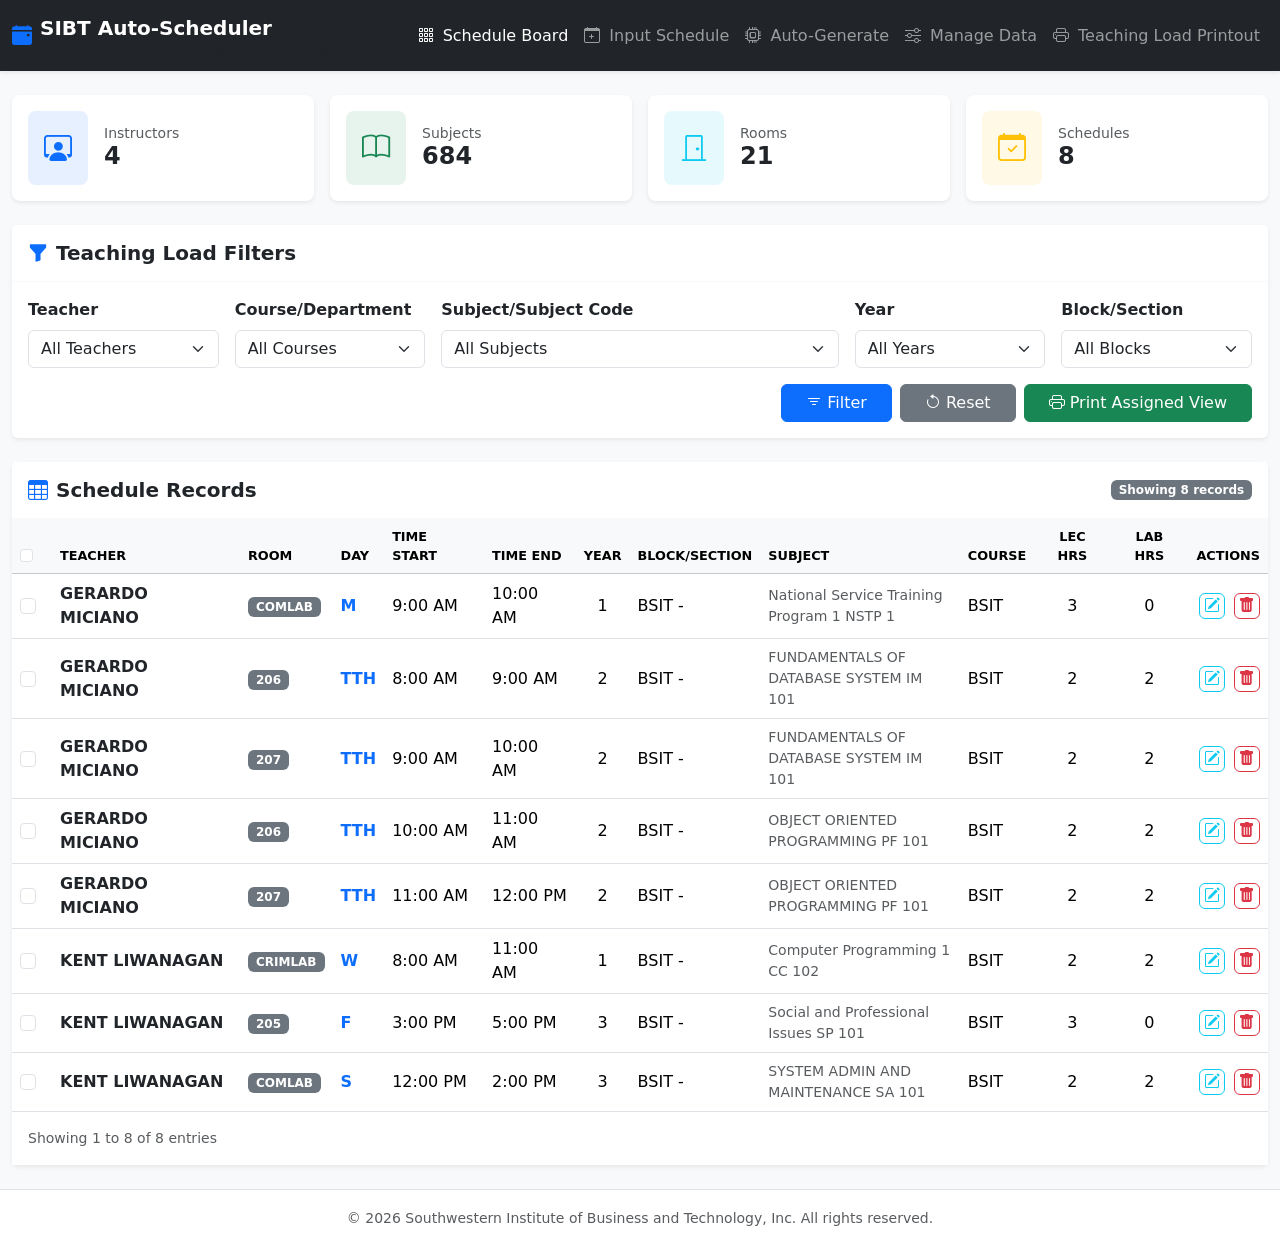
==== index.html @ 27f70a0e "Remove Subjects sub-tab in Manage Data & update BEED and BSCA Old Curriculum Co-authored-by: irardmo" ====
<!DOCTYPE html>
<html lang="en">
<head>
  <meta charset="UTF-8">
  <meta name="viewport" content="width=device-width, initial-scale=1.0">
  <title>Auto-Scheduler & Teaching Load System - SIBT</title>
  <!-- Bootstrap 5 CSS -->
  <link href="https://cdn.jsdelivr.net/npm/bootstrap@5.3.2/dist/css/bootstrap.min.css" rel="stylesheet">
  <!-- Bootstrap Icons -->
  <link href="https://cdn.jsdelivr.net/npm/bootstrap-icons@1.11.1/font/bootstrap-icons.css" rel="stylesheet">
  <!-- Custom Stylesheet -->
  <link rel="stylesheet" href="style.css">
</head>
<body class="bg-light">

  <!-- Navigation Navbar -->
  <nav class="navbar navbar-expand-lg navbar-dark bg-dark shadow-sm no-print">
    <div class="container-fluid">
      <a class="navbar-brand d-flex align-items-center" href="#">
        <i class="bi bi-calendar-event-fill me-2 text-primary"></i>
        <div>
          <span class="fw-bold tracking-tight">SIBT Auto-Scheduler</span>
          <div class="text-muted small" style="font-size: 0.75rem; margin-top: -3px;">Southwestern Institute of Business & Technology</div>
        </div>
      </a>
      <button class="navbar-toggler" type="button" data-bs-toggle="collapse" data-bs-target="#navbarNav">
        <span class="navbar-toggler-icon"></span>
      </button>
      <div class="collapse navbar-collapse" id="navbarNav">
        <ul class="navbar-nav ms-auto fw-medium">
          <li class="nav-item">
            <a class="nav-link active" id="tab-board" href="#" onclick="switchTab('board')">
              <i class="bi bi-grid-3x3-gap me-1"></i> Schedule Board
            </a>
          </li>
          <li class="nav-item">
            <a class="nav-link" id="tab-manual" href="#" onclick="switchTab('manual')">
              <i class="bi bi-calendar-plus me-1"></i> Input Schedule
            </a>
          </li>
          <li class="nav-item">
            <a class="nav-link" id="tab-auto" href="#" onclick="switchTab('auto')">
              <i class="bi bi-cpu me-1"></i> Auto-Generate
            </a>
          </li>
          <li class="nav-item">
            <a class="nav-link" id="tab-manage" href="#" onclick="switchTab('manage')">
              <i class="bi bi-sliders me-1"></i> Manage Data
            </a>
          </li>
          <li class="nav-item">
            <a class="nav-link" id="tab-print" href="#" onclick="switchTab('print')">
              <i class="bi bi-printer me-1"></i> Teaching Load Printout
            </a>
          </li>
        </ul>
      </div>
    </div>
  </nav>

  <div class="container-fluid py-4 no-print">
    <!-- Quick Stats Cards -->
    <div id="statsRow" class="row g-3 mb-4">
      <div class="col-6 col-md-3">
        <div class="card border-0 shadow-sm rounded-3">
          <div class="card-body d-flex align-items-center">
            <div class="bg-primary bg-opacity-10 text-primary p-3 rounded-3 me-3">
              <i class="bi bi-person-workspace fs-3"></i>
            </div>
            <div>
              <h6 class="text-muted mb-0 small">Instructors</h6>
              <h4 class="fw-bold mb-0" id="stat-instructors">0</h4>
            </div>
          </div>
        </div>
      </div>
      <div class="col-6 col-md-3">
        <div class="card border-0 shadow-sm rounded-3">
          <div class="card-body d-flex align-items-center">
            <div class="bg-success bg-opacity-10 text-success p-3 rounded-3 me-3">
              <i class="bi bi-book fs-3"></i>
            </div>
            <div>
              <h6 class="text-muted mb-0 small">Subjects</h6>
              <h4 class="fw-bold mb-0" id="stat-subjects">0</h4>
            </div>
          </div>
        </div>
      </div>
      <div class="col-6 col-md-3">
        <div class="card border-0 shadow-sm rounded-3">
          <div class="card-body d-flex align-items-center">
            <div class="bg-info bg-opacity-10 text-info p-3 rounded-3 me-3">
              <i class="bi bi-door-closed fs-3"></i>
            </div>
            <div>
              <h6 class="text-muted mb-0 small">Rooms</h6>
              <h4 class="fw-bold mb-0" id="stat-rooms">0</h4>
            </div>
          </div>
        </div>
      </div>
      <div class="col-6 col-md-3">
        <div class="card border-0 shadow-sm rounded-3">
          <div class="card-body d-flex align-items-center">
            <div class="bg-warning bg-opacity-10 text-warning p-3 rounded-3 me-3">
              <i class="bi bi-calendar-check fs-3"></i>
            </div>
            <div>
              <h6 class="text-muted mb-0 small">Schedules</h6>
              <h4 class="fw-bold mb-0" id="stat-schedules">0</h4>
            </div>
          </div>
        </div>
      </div>
    </div>

    <!-- Alert Container for Conflicts/Warnings -->
    <div id="globalAlerts" class="mb-4"></div>

    <!-- ================= SCHEDULE BOARD TAB ================= -->
    <div id="panel-board" class="tab-panel">
      <!-- Teaching Load Filter Box matching Screenshot design -->
      <div class="card border-0 shadow-sm mb-4">
        <div class="card-header bg-white py-3 border-light">
          <h5 class="mb-0 fw-bold text-dark"><i class="bi bi-funnel-fill me-2 text-primary"></i>Teaching Load Filters</h5>
        </div>
        <div class="card-body">
          <form id="filterForm" class="row g-3">
            <div class="col-md-2">
              <label class="form-label fw-semibold">Teacher</label>
              <select class="form-select" id="filter-teacher">
                <option value="">All Teachers</option>
              </select>
            </div>
            <div class="col-md-2">
              <label class="form-label fw-semibold">Course/Department</label>
              <select class="form-select" id="filter-course">
                <option value="">All Courses</option>
              </select>
            </div>
            <div class="col-md-4">
              <label class="form-label fw-semibold">Subject/Subject Code</label>
              <select class="form-select" id="filter-subject">
                <option value="">All Subjects</option>
              </select>
            </div>
            <div class="col-md-2">
              <label class="form-label fw-semibold">Year</label>
              <select class="form-select" id="filter-year">
                <option value="">All Years</option>
                <option value="1">1st Year</option>
                <option value="2">2nd Year</option>
                <option value="3">3rd Year</option>
                <option value="4">4th Year</option>
              </select>
            </div>
            <div class="col-md-2">
              <label class="form-label fw-semibold">Block/Section</label>
              <select class="form-select" id="filter-block">
                <option value="">All Blocks</option>
              </select>
            </div>
            <div class="col-12 d-flex justify-content-end gap-2">
              <button type="button" class="btn btn-primary px-4" onclick="applyFilters()">
                <i class="bi bi-filter"></i> Filter
              </button>
              <button type="button" class="btn btn-secondary px-4" onclick="resetFilters()">
                <i class="bi bi-arrow-counterclockwise"></i> Reset
              </button>
              <button type="button" class="btn btn-success px-4" onclick="openPrintForFiltered()">
                <i class="bi bi-printer"></i> Print Assigned View
              </button>
            </div>
          </form>
        </div>
      </div>

      <!-- Schedule Table -->
      <div class="card border-0 shadow-sm">
        <div class="card-header bg-white py-3 border-light d-flex justify-content-between align-items-center">
          <h5 class="mb-0 fw-bold text-dark"><i class="bi bi-table me-2 text-primary"></i>Schedule Records</h5>
          <div class="d-flex align-items-center gap-2">
            <button type="button" class="btn btn-danger btn-sm" id="btn-bulk-delete-schedules" onclick="bulkDeleteSchedules()" style="display: none;">
              <i class="bi bi-trash-fill"></i> Delete Selected (<span id="selected-schedules-count">0</span>)
            </button>
            <span class="badge bg-secondary" id="filtered-count">Showing 0 records</span>
          </div>
        </div>
        <div class="table-responsive">
          <table class="table table-hover align-middle mb-0" id="scheduleTable">
            <thead class="table-light text-uppercase fs-7 fw-bold">
              <tr>
                <th style="width: 40px;"><input type="checkbox" class="form-check-input" id="check-all-schedules" onchange="toggleSelectAll('schedules', this.checked)"></th>
                <th>Teacher</th>
                <th>Room</th>
                <th>Day</th>
                <th>Time Start</th>
                <th>Time End</th>
                <th>Year</th>
                <th>Block/Section</th>
                <th>Subject</th>
                <th>Course</th>
                <th class="text-center">Lec Hrs</th>
                <th class="text-center">Lab Hrs</th>
                <th class="text-end">Actions</th>
              </tr>
            </thead>
            <tbody id="scheduleList">
              <!-- Dynamically populated -->
            </tbody>
          </table>
        </div>
        <div class="card-footer bg-white border-top-0 d-flex flex-wrap justify-content-between align-items-center py-3 no-print">
          <small class="text-muted" id="schedules-page-info">Showing page 1 of 1</small>
          <nav aria-label="Schedules pagination">
            <ul class="pagination pagination-sm mb-0" id="schedules-pagination">
              <!-- Dynamic -->
            </ul>
          </nav>
        </div>
        <div id="noSchedulesMsg" class="text-center py-5 bg-white rounded-bottom" style="display: none;">
          <i class="bi bi-calendar2-x fs-1 text-muted d-block mb-3"></i>
          <p class="text-muted">No schedules found. Go to <strong>Input Schedule</strong> or <strong>Auto-Generate</strong> to create some!</p>
        </div>
      </div>
    </div>

    <!-- ================= MANUAL INPUT TAB ================= -->
    <div id="panel-manual" class="tab-panel d-none">
      <div class="row">
        <!-- Input Form Card -->
        <div class="col-lg-8">
          <div class="card border-0 shadow-sm mb-4">
            <div class="card-header bg-white py-3 border-light">
              <h5 class="mb-0 fw-bold text-dark"><i class="bi bi-plus-circle-fill me-2 text-primary"></i>Input Schedule</h5>
            </div>
            <div class="card-body">
              <form id="scheduleForm" oninput="checkRealtimeConflict()">
                <div class="row g-3">
                  <!-- Hidden inputs for editing -->
                  <input type="hidden" id="edit-id" value="">

                  <div class="col-md-6">
                    <label class="form-label fw-semibold">Teacher <span class="text-danger">*</span></label>
                    <select class="form-select" id="input-teacher" required>
                      <option value="">Select Teacher...</option>
                    </select>
                  </div>

                  <div class="col-md-6">
                    <label class="form-label fw-semibold">Room <span class="text-danger">*</span></label>
                    <select class="form-select" id="input-room" required>
                      <option value="">Select Room...</option>
                    </select>
                  </div>

                  <div class="col-md-4">
                    <label class="form-label fw-semibold">Day <span class="text-danger">*</span></label>
                    <select class="form-select" id="input-day" required>
                      <option value="">Select Day...</option>
                      <option value="M">Monday (M)</option>
                      <option value="T">Tuesday (T)</option>
                      <option value="W">Wednesday (W)</option>
                      <option value="TH">Thursday (TH)</option>
                      <option value="F">Friday (F)</option>
                      <option value="S">Saturday (S)</option>
                      <option value="MT">Monday/Tuesday (MT)</option>
                      <option value="TTH">Tuesday/Thursday (TTH)</option>
                      <option value="MWF">Monday/Wednesday/Friday (MWF)</option>
                      <option value="Monday-Friday">Monday-Friday (Admin)</option>
                    </select>
                  </div>

                  <div class="col-md-4">
                    <label class="form-label fw-semibold">Time Start <span class="text-danger">*</span></label>
                    <input type="time" class="form-control" id="input-time-start" required>
                  </div>

                  <div class="col-md-4">
                    <label class="form-label fw-semibold">Duration & Time End <span class="text-danger">*</span></label>
                    <div class="input-group">
                      <select class="form-select" id="input-duration" style="max-width: 120px;" onchange="calculateTimeEnd()">
                        <option value="1">1 hour</option>
                        <option value="1.5">1.5 hours</option>
                        <option value="2" selected>2 hours</option>
                        <option value="3">3 hours</option>
                        <option value="4">4 hours</option>
                        <option value="9">9 hours (Admin)</option>
                      </select>
                      <input type="time" class="form-control" id="input-time-end" required readonly>
                    </div>
                    <small class="text-muted">Auto-calculated based on duration</small>
                  </div>

                  <div class="col-md-4">
                    <label class="form-label fw-semibold">Subject / Code <span class="text-danger">*</span></label>
                    <select class="form-select" id="input-subject" onchange="autofillSubjectDetails()" required>
                      <option value="">Select Subject...</option>
                    </select>
                  </div>

                  <div class="col-md-4">
                    <label class="form-label fw-semibold">Course/Department <span class="text-danger">*</span></label>
                    <input type="text" class="form-control" id="input-course" placeholder="e.g. BSIT" required readonly>
                  </div>

                  <div class="col-md-2">
                    <label class="form-label fw-semibold">Year <span class="text-danger">*</span></label>
                    <input type="number" class="form-control" id="input-year" placeholder="1-4" min="1" max="4" required readonly>
                  </div>

                  <div class="col-md-2">
                    <label class="form-label fw-semibold">Block/Section <span class="text-danger">*</span></label>
                    <select class="form-select" id="input-block" onchange="onBlockSelectChange()" required disabled>
                      <option value="">Select Block...</option>
                    </select>
                  </div>

                  <div class="col-md-4">
                    <label class="form-label fw-semibold">Lecture Hours</label>
                    <input type="number" class="form-control" id="input-lec-hours" min="0" max="10" value="2" readonly>
                  </div>

                  <div class="col-md-4">
                    <label class="form-label fw-semibold">Lab Hours</label>
                    <input type="number" class="form-control" id="input-lab-hours" min="0" max="10" value="0" readonly>
                  </div>

                  <div class="col-md-4">
                    <label class="form-label fw-semibold">Units</label>
                    <input type="number" class="form-control" id="input-units" min="0" max="10" value="3" readonly>
                  </div>

                  <div class="col-12 mt-4 d-flex justify-content-end gap-2">
                    <button type="button" class="btn btn-secondary px-4" onclick="clearForm()">
                      <i class="bi bi-x-circle"></i> Cancel / Clear
                    </button>
                    <button type="submit" class="btn btn-primary px-5" id="saveScheduleBtn">
                      <i class="bi bi-calendar-plus"></i> Add Schedule
                    </button>
                  </div>
                </div>
              </form>
            </div>
          </div>
        </div>

        <!-- Real-time Validation Sidebar -->
        <div class="col-lg-4">
          <div class="card border-0 shadow-sm h-100 mb-4">
            <div class="card-header bg-white py-3 border-light">
              <h5 class="mb-0 fw-bold text-dark"><i class="bi bi-shield-check me-2 text-primary"></i>Conflict Check Monitor</h5>
            </div>
            <div class="card-body">
              <div id="realtimeConflictCheck" class="text-center py-4">
                <i class="bi bi-check-circle-fill text-success display-4 d-block mb-3"></i>
                <h6 class="fw-bold text-success">Form is empty or valid</h6>
                <p class="text-muted small">Fill out the schedule form to check for teacher, room, or section overlaps and load limit issues in real time.</p>
              </div>
            </div>
          </div>
        </div>
      </div>
    </div>

    <!-- ================= AUTO-GENERATOR TAB ================= -->
    <div id="panel-auto" class="tab-panel d-none">
      <!-- TOP ROW: Instructions Panel & Controller Panel -->
      <div class="row mb-4">
        <!-- Instructions Panel -->
        <div class="col-lg-5">
          <div class="card border-0 shadow-sm h-100">
            <div class="card-header bg-primary text-white py-3">
              <h5 class="mb-0 fw-bold"><i class="bi bi-lightning-fill me-2"></i>Auto-Schedule Generator</h5>
            </div>
            <div class="card-body">
              <p class="card-text text-muted">
                The SIBT Intelligent Auto-Scheduler automatically compiles conflict-free timetables. It maps courses, rooms, teachers, days, and times using advanced heuristics that strictly enforce:
              </p>
              <ul class="text-muted small ps-3">
                <li class="mb-1"><strong>Teacher Availability:</strong> Preventing double-bookings.</li>
                <li class="mb-1"><strong>Teacher Load Limits:</strong> Licensed (27 units), Non-licensed (24 units), Admin (9 units), Director (15 units), Program Head (18 units).</li>
                <li class="mb-1"><strong>Room Compatibility:</strong> Laboratory courses automatically match lab/ComLab rooms, and lecture courses fit appropriately.</li>
                <li class="mb-1"><strong>Section/Block Schedule:</strong> Student batches (like BSIT 1A) aren't double-booked.</li>
                <li class="mb-1"><strong>Optimal Durations:</strong> Assigns time blocks based on standard durations (1, 1.5, 2, or 3 hours).</li>
              </ul>
              <div class="alert alert-info mt-3 small mb-0">
                <i class="bi bi-info-circle-fill me-1"></i> Pre-populate teachers, rooms, and subjects in the <strong>Manage Data</strong> tab before running!
              </div>
            </div>
          </div>
        </div>

        <!-- Controller Panel -->
        <div class="col-lg-7">
          <div class="card border-0 shadow-sm h-100">
            <div class="card-header bg-white py-3 border-light">
              <h5 class="mb-0 fw-bold text-dark"><i class="bi bi-cpu-fill me-2 text-primary"></i>Generate Schedule</h5>
            </div>
            <div class="card-body text-center py-4">
              <div class="mb-4">
                <img src="https://images.unsplash.com/photo-1516321318423-f06f85e504b3?auto=format&fit=crop&w=400&q=80" alt="Scheduler" class="img-fluid rounded mb-3 shadow-sm" style="max-height: 140px; object-fit: cover;">
                <h4 class="fw-bold">Ready to Auto-Generate?</h4>
                <p class="text-muted">This process will run the scheduling engine on all subjects and classes currently defined in the system. It automatically schedules them conflict-free.</p>
              </div>

              <div class="row g-3 justify-content-center align-items-center mb-4">
                <div class="col-auto">
                  <div class="d-flex align-items-center">
                    <label for="auto-days-count" class="form-label fw-semibold me-2 mb-0"><i class="bi bi-calendar3 me-1"></i>Days:</label>
                    <select class="form-select form-select-sm" id="auto-days-count" style="width: 140px;">
                      <option value="all" selected>All Days</option>
                      <option value="1">1 Day (1-day/wk)</option>
                      <option value="2">2 Days (2-day/wk)</option>
                      <option value="3">3 Days (3-day/wk)</option>
                    </select>
                  </div>
                </div>
                <div class="col-auto">
                  <div class="form-check form-switch text-start">
                    <input class="form-check-input" type="checkbox" id="overwriteSchedules" checked>
                    <label class="form-check-input-label fw-medium" for="overwriteSchedules">Clear existing schedules first</label>
                  </div>
                </div>
              </div>

              <div class="d-grid gap-2 col-md-8 mx-auto">
                <button type="button" class="btn btn-primary btn-lg py-3 fw-bold shadow-sm" id="btnRunScheduler" onclick="runAutoScheduler()">
                  <i class="bi bi-play-circle-fill me-2"></i> Run Auto-Scheduler Engine
                </button>
              </div>
            </div>
          </div>

          <!-- Log Box / Result Box -->
          <div class="card border-0 shadow-sm d-none mt-4" id="autoSchedulerResults">
            <div class="card-header bg-white py-3 border-light d-flex justify-content-between align-items-center">
              <h6 class="mb-0 fw-bold"><i class="bi bi-terminal me-2"></i>Execution Logs & Statistics</h6>
              <span class="badge" id="schedulerStatusBadge">Success</span>
            </div>
            <div class="card-body">
              <div class="row text-center mb-3">
                <div class="col-4">
                  <div class="p-2 border rounded">
                    <span class="text-muted d-block small">Total Subjects</span>
                    <strong class="fs-5" id="log-total-subjects">0</strong>
                  </div>
                </div>
                <div class="col-4">
                  <div class="p-2 border rounded bg-success bg-opacity-10 text-success">
                    <span class="d-block small">Scheduled</span>
                    <strong class="fs-5" id="log-scheduled">0</strong>
                  </div>
                </div>
                <div class="col-4">
                  <div class="p-2 border rounded bg-danger bg-opacity-10 text-danger">
                    <span class="d-block small">Unscheduled</span>
                    <strong class="fs-5" id="log-unscheduled">0</strong>
                  </div>
                </div>
              </div>
              <div class="bg-dark text-light p-3 rounded" style="font-family: monospace; font-size: 0.8rem; max-height: 200px; overflow-y: auto;" id="schedulerConsole">
                <!-- Log entries -->
              </div>
            </div>
          </div>
        </div>
      </div>

      <!-- BOTTOM ROW: Custom Batch Generator & Auto-Scheduler Card (Full-width below) -->
      <div class="row">
        <div class="col-12">
          <div class="card border-0 shadow-sm">
            <div class="card-header bg-white py-3 border-light">
              <h5 class="mb-3 fw-bold text-dark"><i class="bi bi-cpu-fill me-2 text-primary"></i>Custom Batch Generator & Auto-Scheduler</h5>
              <!-- Mode Tabs at Top under Card Header -->
              <ul class="nav nav-pills gap-2" id="batch-tabs" role="tablist">
                <li class="nav-item" role="presentation">
                  <button class="nav-link active fw-bold btn-sm rounded-2 px-3" id="tab-mode-waterfall" data-bs-toggle="pill" data-bs-target="#pane-mode-waterfall" type="button" role="tab">
                    <i class="bi bi-people-fill me-1"></i> Multiple Teachers (Waterfall)
                  </button>
                </li>
                <li class="nav-item" role="presentation">
                  <button class="nav-link fw-semibold btn-sm rounded-2 px-3" id="tab-mode-single" data-bs-toggle="pill" data-bs-target="#pane-mode-single" type="button" role="tab">
                    <i class="bi bi-person-fill me-1"></i> Single Teacher (Multi-Course & Subject)
                  </button>
                </li>
                <li class="nav-item" role="presentation">
                  <button class="nav-link fw-semibold btn-sm rounded-2 px-3" id="tab-mode-section" data-bs-toggle="pill" data-bs-target="#pane-mode-section" type="button" role="tab">
                    <i class="bi bi-grid-fill me-1"></i> Per-Section Generator
                  </button>
                </li>
              </ul>
            </div>
            <div class="card-body">
              <div class="tab-content" id="batchTabContent">
                <!-- PANE 1: MULTIPLE TEACHERS WATERFALL -->
                <div class="tab-pane fade show active" id="pane-mode-waterfall" role="tabpanel">
                  <p class="text-muted small mb-4">Input a subject title, course, year level, number of sections, and select instructors to dynamically generate conflict-free rooms and times. It auto-compresses daily schedules to minimize empty gaps (leaving only lunch breaks) and distributes sections using waterfall load-balancing.</p>
                  <form id="waterfallForm" onsubmit="event.preventDefault();">
                    <div class="row g-3">
                      <div class="col-md-6">
                        <label class="form-label fw-semibold">Subject Title / Code <span class="text-danger">*</span></label>
                        <input type="text" class="form-control" id="batch-subject" placeholder="Physical Education PE 101" list="existing-subjects-list" required>
                        <datalist id="existing-subjects-list">
                          <!-- Filled dynamically -->
                        </datalist>
                      </div>
                      <div class="col-md-6">
                        <label class="form-label fw-semibold">Course / Department <span class="text-danger">*</span></label>
                        <input type="text" class="form-control" id="batch-course" placeholder="bsit" required>
                        <small class="text-muted" style="font-size: 0.75rem;">Support multiple courses (e.g. <code>bsit:4, bscs:2</code> or <code>bsit, bscs</code>)</small>
                      </div>
                      <div class="col-md-4">
                        <label class="form-label fw-semibold">Year Level <span class="text-danger">*</span></label>
                        <select class="form-select" id="batch-year">
                          <option value="1" selected>1st Year</option>
                          <option value="2">2nd Year</option>
                          <option value="3">3rd Year</option>
                          <option value="4">4th Year</option>
                        </select>
                      </div>
                      <div class="col-md-4">
                        <label class="form-label fw-semibold">Hours<span class="text-danger">*</span></label>
                        <select class="form-select" id="batch-hours">
                          <option value="1">1</option>
                          <option value="1.5" selected>1.5</option>
                          <option value="2">2</option>
                          <option value="3">3</option>
                        </select>
                      </div>
                      <div class="col-md-4">
                        <label class="form-label fw-semibold">Number of Sections <span class="text-danger">*</span></label>
                        <input type="number" class="form-control" id="batch-sections-count" min="1" max="24" value="10" required>
                      </div>
                      <div class="col-md-4">
                        <label class="form-label fw-semibold">Units <span class="text-danger">*</span></label>
                        <select class="form-select" id="batch-units">
                          <option value="1">1 Unit</option>
                          <option value="2" selected>2 Units</option>
                          <option value="3">3 Units</option>
                          <option value="4">4 Units</option>
                          <option value="5">5 Units</option>
                        </select>
                      </div>
                      <div class="col-md-4">
                        <label class="form-label fw-semibold">Lecture</label>
                        <input type="number" class="form-control" id="batch-lec-hours" min="0" max="10" value="3">
                      </div>
                      <div class="col-md-4">
                        <label class="form-label fw-semibold">Lab</label>
                        <input type="number" class="form-control" id="batch-lab-hours" min="0" max="10" value="0">
                      </div>
                      <div class="col-md-6">
                        <label class="form-label fw-semibold">Preferred Room (Optional)</label>
                        <select class="form-select" id="waterfall-room">
                          <option value="">Any available room</option>
                          <!-- Filled dynamically -->
                        </select>
                      </div>
                      <div class="col-md-6">
                        <label class="form-label fw-semibold">Number of Days <span class="text-danger">*</span></label>
                        <select class="form-select" id="batch-days-count">
                          <option value="all" selected>All Days Patterns</option>
                          <option value="1">1 Day per week</option>
                          <option value="2">2 Days per week</option>
                          <option value="3">3 Days per week</option>
                        </select>
                      </div>
                      <div class="col-12">
                        <div class="d-flex flex-wrap justify-content-between align-items-center mb-2 gap-2">
                          <label class="form-label fw-semibold mb-0">Select Participating Instructors <span class="text-danger">*</span></label>
                          <div class="d-flex flex-wrap gap-2 align-items-center">
                            <input type="text" id="waterfall-teacher-search" class="form-control form-control-sm" placeholder="Search teacher..." oninput="onWaterfallSearchChange()" style="max-width: 200px;">
                            <nav aria-label="Waterfall Pagination" class="mb-0">
                              <ul class="pagination pagination-sm mb-0" id="waterfall-teachers-pagination">
                                <!-- Pagination dynamic -->
                              </ul>
                            </nav>
                          </div>
                        </div>
                        <div id="waterfall-instructors-list" class="row g-2 p-2 bg-light rounded" style="max-height: 180px; overflow-y: auto;">
                          <!-- Filled dynamically with checkboxes -->
                        </div>
                      </div>
                      <div class="col-12 d-flex justify-content-end mt-4">
                        <button type="button" class="btn btn-primary" onclick="runWaterfallScheduler()">
                          <i class="bi bi-lightning-fill"></i> Auto-Generate Rooms, Times & Schedules
                        </button>
                      </div>
                    </div>
                  </form>
                </div>

                <!-- PANE 2: SINGLE TEACHER -->
                <div class="tab-pane fade" id="pane-mode-single" role="tabpanel">
                  <p class="text-muted small mb-4">Generate schedules assigned to a single dedicated instructor across multiple sections.</p>
                  <form id="singleTeacherForm" onsubmit="event.preventDefault();">
                    <div class="row g-3">
                      <div class="col-md-6">
                        <label class="form-label fw-semibold">Subject Title / Code <span class="text-danger">*</span></label>
                        <input type="text" class="form-control" id="single-subject" placeholder="Computer Programming CC 102" list="existing-subjects-list" required>
                      </div>
                      <div class="col-md-6">
                        <label class="form-label fw-semibold">Course / Department <span class="text-danger">*</span></label>
                        <input type="text" class="form-control" id="single-course" placeholder="bsit" required>
                      </div>
                      <div class="col-md-4">
                        <label class="form-label fw-semibold">Year Level</label>
                        <select class="form-select" id="single-year">
                          <option value="1">1st Year</option>
                          <option value="2">2nd Year</option>
                          <option value="3">3rd Year</option>
                          <option value="4">4th Year</option>
                        </select>
                      </div>
                      <div class="col-md-4">
                        <label class="form-label fw-semibold">Hours<span class="text-danger">*</span></label>
                        <select class="form-select" id="single-hours">
                          <option value="1">1</option>
                          <option value="1.5" selected>1.5</option>
                          <option value="2">2</option>
                          <option value="3">3</option>
                        </select>
                      </div>
                      <div class="col-md-4">
                        <label class="form-label fw-semibold">Number of Sections</label>
                        <input type="number" class="form-control" id="single-sections" min="1" max="10" value="3">
                      </div>
                      <div class="col-md-6">
                        <label class="form-label fw-semibold">Select Instructor <span class="text-danger">*</span></label>
                        <select class="form-select" id="single-mode-teacher" required>
                          <option value="">Choose teacher...</option>
                        </select>
                      </div>
                      <div class="col-md-6">
                        <label class="form-label fw-semibold">Number of Days <span class="text-danger">*</span></label>
                        <select class="form-select" id="single-days-count">
                          <option value="all" selected>All Days Patterns</option>
                          <option value="1">1 Day per week</option>
                          <option value="2">2 Days per week</option>
                          <option value="3">3 Days per week</option>
                        </select>
                      </div>
                      <div class="col-12 d-flex justify-content-end mt-4">
                        <button type="button" class="btn btn-primary" onclick="runSingleTeacherScheduler()">
                          <i class="bi bi-lightning-fill"></i> Generate Single Teacher Schedule
                        </button>
                      </div>
                    </div>
                  </form>
                </div>

                <!-- PANE 3: PER-SECTION GENERATOR -->
                <div class="tab-pane fade" id="pane-mode-section" role="tabpanel">
                  <p class="text-muted small mb-3">Select course, year, section, and curriculum to automatically display all subjects for the section and assign instructors.</p>
                  <form id="perSectionForm" onsubmit="event.preventDefault();">
                    <div class="row g-3 mb-3">
                      <div class="col-md-3">
                        <label class="form-label fw-semibold">Course / Dept <span class="text-danger">*</span></label>
                        <select class="form-select" id="section-course" onchange="loadSectionSubjects()">
                          <option value="BSIT">BSIT</option>
                          <option value="BEED">BEED</option>
                          <option value="BSED">BSED</option>
                          <option value="BSCA">BSCA</option>
                          <option value="BSCRIM">BSCRIM</option>
                          <option value="BSHM">BSHM</option>
                          <option value="BSBA-FM">BSBA-FM</option>
                          <option value="BSBA-HRDM">BSBA-HRDM</option>
                          <option value="BSBA-MM">BSBA-MM</option>
                          <option value="BSCS">BSCS</option>
                        </select>
                      </div>
                      <div class="col-md-2">
                        <label class="form-label fw-semibold">Year Level <span class="text-danger">*</span></label>
                        <select class="form-select" id="section-year" onchange="loadSectionSubjects()">
                          <option value="1">1st Year</option>
                          <option value="2">2nd Year</option>
                          <option value="3">3rd Year</option>
                          <option value="4">4th Year</option>
                        </select>
                      </div>
                      <div class="col-md-2">
                        <label class="form-label fw-semibold">Semester <span class="text-danger">*</span></label>
                        <select class="form-select" id="section-semester" onchange="loadSectionSubjects()">
                          <option value="1" selected>1st Semester</option>
                          <option value="2">2nd Semester</option>
                          <option value="all">All Semesters</option>
                        </select>
                      </div>
                      <div class="col-md-2">
                        <label class="form-label fw-semibold">Section / Block <span class="text-danger">*</span></label>
                        <select class="form-select" id="section-block" onchange="loadSectionSubjects()">
                          <option value="1A">1A</option>
                          <option value="1B">1B</option>
                          <option value="2A">2A</option>
                          <option value="2B">2B</option>
                          <option value="3A">3A</option>
                          <option value="3B">3B</option>
                          <option value="4A">4A</option>
                          <option value="4B">4B</option>
                        </select>
                      </div>
                      <div class="col-md-3">
                        <label class="form-label fw-semibold">Curriculum <span class="text-danger">*</span></label>
                        <select class="form-select" id="section-curriculum" onchange="loadSectionSubjects()">
                          <option value="new">New Curriculum</option>
                          <option value="old">Old Curriculum</option>
                          <option value="all">All Curriculums</option>
                        </select>
                      </div>
                    </div>

                    <!-- Subjects & Instructor Mapping Table Container -->
                    <div id="section-subjects-wrapper" class="card border mb-3">
                      <div class="card-header bg-light py-2 d-flex justify-content-between align-items-center">
                        <span class="fw-bold text-dark small"><i class="bi bi-journal-bookmark-fill me-1 text-primary"></i>Matching Subjects for Selected Section</span>
                        <span class="badge bg-secondary" id="section-subject-count">0 Subjects Found</span>
                      </div>
                      <div class="card-body p-0">
                        <div class="table-responsive">
                          <table class="table table-hover align-middle mb-0">
                            <thead class="table-light fs-7 fw-bold">
                              <tr>
                                <th>Subject Code & Title</th>
                                <th>Type</th>
                                <th class="text-center">Units</th>
                                <th class="text-center">Lec/Lab</th>
                                <th style="min-width: 100px;">Hours</th>
                                <th style="min-width: 150px;">Number of Days</th>
                                <th style="min-width: 220px;">Assigned Instructor</th>
                              </tr>
                            </thead>
                            <tbody id="section-subjects-list">
                              <!-- Dynamically populated -->
                            </tbody>
                          </table>
                        </div>
                      </div>
                    </div>

                    <div class="d-flex justify-content-end">
                      <button type="button" class="btn btn-primary" onclick="runPerSectionScheduler()">
                        <i class="bi bi-lightning-fill me-1"></i> Generate Section Schedule
                      </button>
                    </div>
                  </form>
                </div>
              </div>
            </div>
          </div>
        </div>
      </div>
    </div>

    <!-- ================= MANAGE DATA TAB ================= -->
    <div id="panel-manage" class="tab-panel d-none">
      <div class="row">
        <!-- Left Column: Data Management Submenus -->
        <div class="col-md-3">
          <div class="list-group shadow-sm" id="manageSubTabs">
            <button class="list-group-item list-group-item-action active fw-medium" onclick="switchManageSubTab('teachers')">
              <i class="bi bi-people me-2"></i> Instructors
            </button>
            <button class="list-group-item list-group-item-action fw-medium" onclick="switchManageSubTab('rooms')">
              <i class="bi bi-door-closed me-2"></i> Rooms
            </button>
          </div>
          <div class="card border-0 shadow-sm mt-4 p-3 bg-light-blue text-center">
            <h6 class="fw-bold mb-2">Need a Quick Start?</h6>
            <p class="small text-muted mb-3">You can populate the system with actual sample data from SIBT instantly!</p>
            <button class="btn btn-outline-primary btn-sm w-100" onclick="resetToDemoData()">
              <i class="bi bi-cloud-download"></i> Seed SIBT Sample Data
            </button>
          </div>
        </div>

        <!-- Right Column: Subtab forms and lists -->
        <div class="col-md-9">

          <!-- TEACHERS MANAGEMENT PANEL -->
          <div id="manage-teachers" class="manage-panel">
            <div class="card border-0 shadow-sm mb-4">
              <div class="card-header bg-white py-3 border-light d-flex justify-content-between align-items-center">
                <h5 class="mb-0 fw-bold"><i class="bi bi-person-plus-fill me-2 text-primary"></i>Add / Edit Instructor</h5>
              </div>
              <div class="card-body">
                <form id="teacherForm" onsubmit="saveTeacher(event)">
                  <input type="hidden" id="teacher-id" value="">
                  <div class="row g-3">
                    <div class="col-md-6">
                      <label class="form-label fw-semibold">Full Name <span class="text-danger">*</span></label>
                      <input type="text" class="form-control" id="teacher-name" placeholder="e.g. KENT LIWANAGAN" required>
                    </div>
                    <div class="col-md-6">
                      <label class="form-label fw-semibold">Designation / Role <span class="text-danger">*</span></label>
                      <select class="form-select" id="teacher-designation" onchange="updateDesignationHint()" required>
                        <option value="Licensed Teacher">Licensed Teacher (Limit: 27 units)</option>
                        <option value="Regular Teacher">Regular Teacher (Limit: 24 units)</option>
                        <option value="Part-time">Part-time Teacher (Limit: 12 units)</option>
                        <option value="Admin">Admin (Limit: 9 units)</option>
                        <option value="Director">Director (Limit: 15 units)</option>
                        <option value="Program Head">Program Head (Limit: 18 units)</option>
                      </select>
                      <small class="text-muted" id="designation-hint">Licensed Teacher can teach up to 27 units.</small>
                    </div>
                    <div class="col-md-4">
                      <label class="form-label fw-semibold">Degree</label>
                      <input type="text" class="form-control" id="teacher-degree" placeholder="e.g. BSIT, LPT, MAED">
                    </div>
                    <div class="col-md-4">
                      <label class="form-label fw-semibold">Area / Department</label>
                      <input type="text" class="form-control" id="teacher-area" placeholder="e.g. ACADEMICS, ADMINISTRATION" value="ACADEMICS">
                    </div>
                    <div class="col-md-4">
                      <label class="form-label fw-semibold">Employee No.</label>
                      <input type="text" class="form-control" id="teacher-emp-no" placeholder="e.g. 0321">
                    </div>
                    <div class="col-md-6">
                      <label class="form-label fw-semibold">Effectivity Date</label>
                      <input type="text" class="form-control" id="teacher-effectivity" placeholder="e.g. July 13, 2026" value="July 13, 2026">
                    </div>
                    <div class="col-md-6">
                      <label class="form-label fw-semibold">Administrative Load (if any)</label>
                      <input type="text" class="form-control" id="teacher-admin-load" placeholder="e.g. CIT Program Head">
                    </div>
                    <div class="col-12 d-flex justify-content-end gap-2">
                      <button type="button" class="btn btn-secondary btn-sm" onclick="clearTeacherForm()">Clear</button>
                      <button type="submit" class="btn btn-primary btn-sm px-4">Save Instructor</button>
                    </div>
                  </div>
                </form>
              </div>
            </div>

            <div class="card border-0 shadow-sm">
              <div class="card-header bg-white py-3 border-light d-flex flex-wrap justify-content-between align-items-center gap-2">
                <div class="d-flex align-items-center gap-2">
                  <h6 class="mb-0 fw-bold">Instructors Database List</h6>
                  <button type="button" class="btn btn-danger btn-sm" id="btn-bulk-delete-teachers" onclick="bulkDeleteTeachers()" style="display: none;">
                    <i class="bi bi-trash-fill"></i> Delete Selected (<span id="selected-teachers-count">0</span>)
                  </button>
                </div>
                <div class="d-flex align-items-center gap-2">
                  <input type="file" id="csv-upload-teachers" accept=".csv" onchange="importInstructorsCSV(event)" style="display: none;">
                  <label for="csv-upload-teachers" class="btn btn-outline-success btn-sm mb-0">
                    <i class="bi bi-file-earmark-excel me-1"></i> Upload Instructor CSV
                  </label>
                  <button type="button" class="btn btn-link btn-sm text-decoration-none p-0" data-bs-toggle="collapse" data-bs-target="#csvFormatHelp" title="View CSV Format Guide">
                    <i class="bi bi-question-circle-fill text-muted fs-5"></i>
                  </button>
                </div>
              </div>
              <div class="collapse bg-light border-bottom p-3" id="csvFormatHelp">
                <div class="small text-muted">
                  <strong class="text-dark">Expected CSV Column Headers:</strong><br>
                  <code>NAME</code>, <code>EMPLOYEE #</code>, <code>DESIGNATION</code>, <code>EDUCATIONAL ATTAINMENT</code>, <code>PRC LICENSE</code>, <code>MASTERAL DEGREE</code> (Optional: <code>AREA</code>, <code>EFFECTIVITY DATE</code>, <code>ADMIN LOAD</code>)<br>
                  <em>Designation values automatically map max unit limits (e.g. Licensed Teacher: 27 units, Regular Teacher: 24 units, Part-time: 12 units, Admin: 9 units, Director: 15 units, Program Head: 18 units).</em>
                </div>
              </div>
              <div class="table-responsive">
                <table class="table table-hover align-middle mb-0">
                  <thead class="table-light fs-7">
                    <tr>
                      <th style="width: 40px;"><input type="checkbox" class="form-check-input" id="check-all-teachers" onchange="toggleSelectAll('teachers', this.checked)"></th>
                      <th>Name</th>
                      <th>Designation</th>
                      <th>Degree</th>
                      <th>Area</th>
                      <th>Emp No.</th>
                      <th class="text-center">Limit (Units)</th>
                      <th class="text-end">Actions</th>
                    </tr>
                  </thead>
                  <tbody id="teachersListTable">
                    <!-- Dynamically populated -->
                  </tbody>
                </table>
              </div>
              <div class="card-footer bg-white border-top-0 d-flex flex-wrap justify-content-between align-items-center py-3">
                <small class="text-muted" id="teachers-page-info">Showing page 1 of 1</small>
                <nav aria-label="Instructors pagination">
                  <ul class="pagination pagination-sm mb-0" id="teachers-pagination">
                    <!-- Dynamic -->
                  </ul>
                </nav>
              </div>
            </div>
          </div>


          <!-- ROOMS MANAGEMENT PANEL -->
          <div id="manage-rooms" class="manage-panel d-none">
            <div class="card border-0 shadow-sm mb-4">
              <div class="card-header bg-white py-3 border-light">
                <h5 class="mb-0 fw-bold"><i class="bi bi-door-open-fill me-2 text-primary"></i>Add / Edit Room</h5>
              </div>
              <div class="card-body">
                <form id="roomForm" onsubmit="saveRoom(event)">
                  <input type="hidden" id="room-id" value="">
                  <div class="row g-3">
                    <div class="col-md-6">
                      <label class="form-label fw-semibold">Room Name <span class="text-danger">*</span></label>
                      <input type="text" class="form-control" id="room-name" placeholder="e.g. COMLAB, W- ComLab, HS-101" required>
                    </div>
                    <div class="col-md-6">
                      <label class="form-label fw-semibold">Room Type <span class="text-danger">*</span></label>
                      <select class="form-select" id="room-type" required>
                        <option value="Both">Both (Lecture & Lab)</option>
                        <option value="Laboratory">Laboratory Room Only</option>
                        <option value="Lecture">Lecture Room Only</option>
                        <option value="Special Room">Special Room</option>
                      </select>
                    </div>
                    <div class="col-12 d-flex justify-content-end gap-2">
                      <button type="button" class="btn btn-secondary btn-sm" onclick="clearRoomForm()">Clear</button>
                      <button type="submit" class="btn btn-primary btn-sm px-4">Save Room</button>
                    </div>
                  </div>
                </form>
              </div>
            </div>

            <div class="card border-0 shadow-sm">
              <div class="card-header bg-white py-3 border-light d-flex justify-content-between align-items-center">
                <h6 class="mb-0 fw-bold">Rooms Database List</h6>
                <button type="button" class="btn btn-danger btn-sm" id="btn-bulk-delete-rooms" onclick="bulkDeleteRooms()" style="display: none;">
                  <i class="bi bi-trash-fill"></i> Delete Selected (<span id="selected-rooms-count">0</span>)
                </button>
              </div>
              <div class="table-responsive">
                <table class="table table-hover align-middle mb-0">
                  <thead class="table-light fs-7">
                    <tr>
                      <th style="width: 40px;"><input type="checkbox" class="form-check-input" id="check-all-rooms" onchange="toggleSelectAll('rooms', this.checked)"></th>
                      <th>Room Name</th>
                      <th>Room Type</th>
                      <th class="text-end">Actions</th>
                    </tr>
                  </thead>
                  <tbody id="roomsListTable">
                    <!-- Dynamically populated -->
                  </tbody>
                </table>
              </div>
              <div class="card-footer bg-white border-top-0 d-flex flex-wrap justify-content-between align-items-center py-3">
                <small class="text-muted" id="rooms-page-info">Showing page 1 of 1</small>
                <nav aria-label="Rooms pagination">
                  <ul class="pagination pagination-sm mb-0" id="rooms-pagination">
                    <!-- Dynamic -->
                  </ul>
                </nav>
              </div>
            </div>
          </div>

        </div>
      </div>
    </div>

    <!-- ================= TEACHING LOAD PRINTOUT TAB ================= -->
    <div id="panel-print" class="tab-panel d-none">
      <div class="card border-0 shadow-sm mb-4">
        <div class="card-header bg-white py-3 border-light d-flex justify-content-between align-items-center">
          <h5 class="mb-0 fw-bold text-dark"><i class="bi bi-printer-fill me-2 text-primary"></i>Generate Official SIBT Teaching Assignment Form</h5>
        </div>
        <div class="card-body">
          <p class="text-muted">Select an instructor to populate and preview their official Southwestern Institute of Business and Technology, Inc. Teaching Assignment Printout Form.</p>
          <div class="row g-3 align-items-end">
            <div class="col-md-6">
              <label class="form-label fw-semibold">Select Instructor</label>
              <select class="form-select form-select-lg" id="print-teacher-select" onchange="renderOfficialPrintout()">
                <!-- Dynamically populated -->
              </select>
            </div>
            <div class="col-md-6 d-flex gap-2">
              <button class="btn btn-primary btn-lg flex-fill" onclick="window.print()">
                <i class="bi bi-printer"></i> Print Assignment Form
              </button>
            </div>
          </div>
        </div>
      </div>

      <!-- Preview Box -->
      <div class="card border-0 shadow-sm">
        <div class="card-header bg-light py-2">
          <small class="text-muted fw-bold text-uppercase">Page Layout Preview (Scroll to see full printout form below)</small>
        </div>
        <div class="card-body bg-secondary bg-opacity-10 d-flex justify-content-center py-4">
          <!-- Actual Printable Document Wrapper -->
          <div id="printout-container" class="bg-white p-5 shadow-lg position-relative" style="width: 210mm; min-height: 297mm; font-family: Arial, Helvetica, sans-serif; box-sizing: border-box;">
            <!-- To be rendered dynamically by JS -->
          </div>
        </div>
      </div>
    </div>

  </div>

  <!-- Footer -->
  <footer class="footer bg-white py-3 border-top mt-auto no-print">
    <div class="container text-center">
      <span class="text-muted small">© 2026 Southwestern Institute of Business and Technology, Inc. All rights reserved.</span>
    </div>
  </footer>

  <!-- ================= PRINT VIEW CONTAINER ================= -->
  <!-- This is completely hidden in normal screen view, and rendered perfectly in window.print() -->
  <div id="print-sheet" class="d-none print-only-sheet">
    <!-- Will be filled programmatically with identical content of the chosen printout -->
  </div>

  <!-- Toast Notification System -->
  <div class="toast-container position-fixed bottom-0 end-0 p-3 no-print">
    <div id="actionToast" class="toast align-items-center text-white bg-dark border-0" role="alert" aria-live="assertive" aria-atomic="true">
      <div class="d-flex">
        <div class="toast-body" id="toastMsg">
          Success!
        </div>
        <button type="button" class="btn-close btn-close-white me-2 m-auto" data-bs-dismiss="toast" aria-label="Close"></button>
      </div>
    </div>
  </div>

  <!-- Bootstrap 5 JavaScript Bundle -->
  <script src="https://cdn.jsdelivr.net/npm/bootstrap@5.3.2/dist/js/bootstrap.bundle.min.js"></script>

  <!-- Core Logic Script -->
  <script src="script.js"></script>
</body>
</html>
---- style.css ----
/* Custom SIBT Styling */

body {
  font-family: 'Segoe UI', system-ui, -apple-system, sans-serif;
  background-color: #f8f9fa;
  display: flex;
  flex-direction: column;
  min-height: 100vh;
}

/* Custom Scrollbar */
::-webkit-scrollbar {
  width: 8px;
  height: 8px;
}
::-webkit-scrollbar-track {
  background: #f1f1f1;
}
::-webkit-scrollbar-thumb {
  background: #c1c1c1;
  border-radius: 4px;
}
::-webkit-scrollbar-thumb:hover {
  background: #a8a8a8;
}

/* Custom styles for tables and forms */
.fs-7 {
  font-size: 0.8rem;
}

.table > thead {
  background-color: #f1f3f5;
  color: #495057;
  font-weight: 600;
}

.bg-light-blue {
  background-color: #eef2f7;
  border: 1px solid #dee2e6;
  border-radius: 8px;
}

/* Active sub-tab styling */
.list-group-item.active {
  background-color: #0d6efd !important;
  border-color: #0d6efd !important;
}

/* Conflict styling on live monitor */
.conflict-card {
  border-left: 5px solid #dc3545 !important;
  background-color: #fff8f8;
}

.conflict-warning {
  color: #dc3545;
  font-weight: bold;
}

/* PRINT MEDIA RULES - Ensures High Fidelity print output matched to the images */
@media print {
  body {
    background-color: #fff !important;
    color: #000 !important;
    font-size: 11pt !important;
  }
  
  /* Hide standard screen elements completely during printing */
  .no-print, 
  nav, 
  footer, 
  .toast-container,
  #statsRow, 
  #filterForm, 
  .card-header,
  #globalAlerts,
  .btn,
  .tab-panel:not(#panel-print),
  .navbar,
  .container-fluid > *:not(#panel-print) {
    display: none !important;
  }

  /* Make sure panel-print occupies full page */
  #panel-print,
  #panel-print * {
    display: block !important;
  }

  .card {
    border: none !important;
    box-shadow: none !important;
    background: none !important;
  }

  .card-body {
    padding: 0 !important;
  }

  #printout-container {
    width: 100% !important;
    min-height: auto !important;
    box-shadow: none !important;
    padding: 0 !important;
    margin: 0 !important;
    display: block !important;
  }

  table {
    width: 100% !important;
    border-collapse: collapse !important;
  }

  table, th, td {
    border: 1.5px solid #000 !important;
    color: #000 !important;
  }

  th {
    background-color: #f2f2f2 !important;
    -webkit-print-color-adjust: exact;
    print-color-adjust: exact;
  }

  /* Force exact print background colors if supported */
  * {
    -webkit-print-color-adjust: exact !important;
    print-color-adjust: exact !important;
  }
}

/* Styling specifically for the printout form preview on screen */
#printout-container {
  border: 1px solid #dee2e6;
}

/* Header, lines, and form parameters in official assignment document */
.official-title {
  font-family: "Georgia", "Times New Roman", serif;
  font-weight: 800;
  color: #000;
  text-transform: uppercase;
}

.official-table th {
  background-color: #f8f9fa;
  color: #000;
  text-align: center;
  font-size: 0.85rem;
  border: 1px solid #000;
  vertical-align: middle;
}

.official-table td {
  border: 1px solid #000;
  font-size: 0.85rem;
  vertical-align: middle;
  padding: 6px;
  color: #000;
}

.official-summary-table td {
  border: 1px solid #000;
  font-size: 0.8rem;
  padding: 4px 8px;
}

/* Helper spacing */
.line-height-1 {
  line-height: 1.2;
}
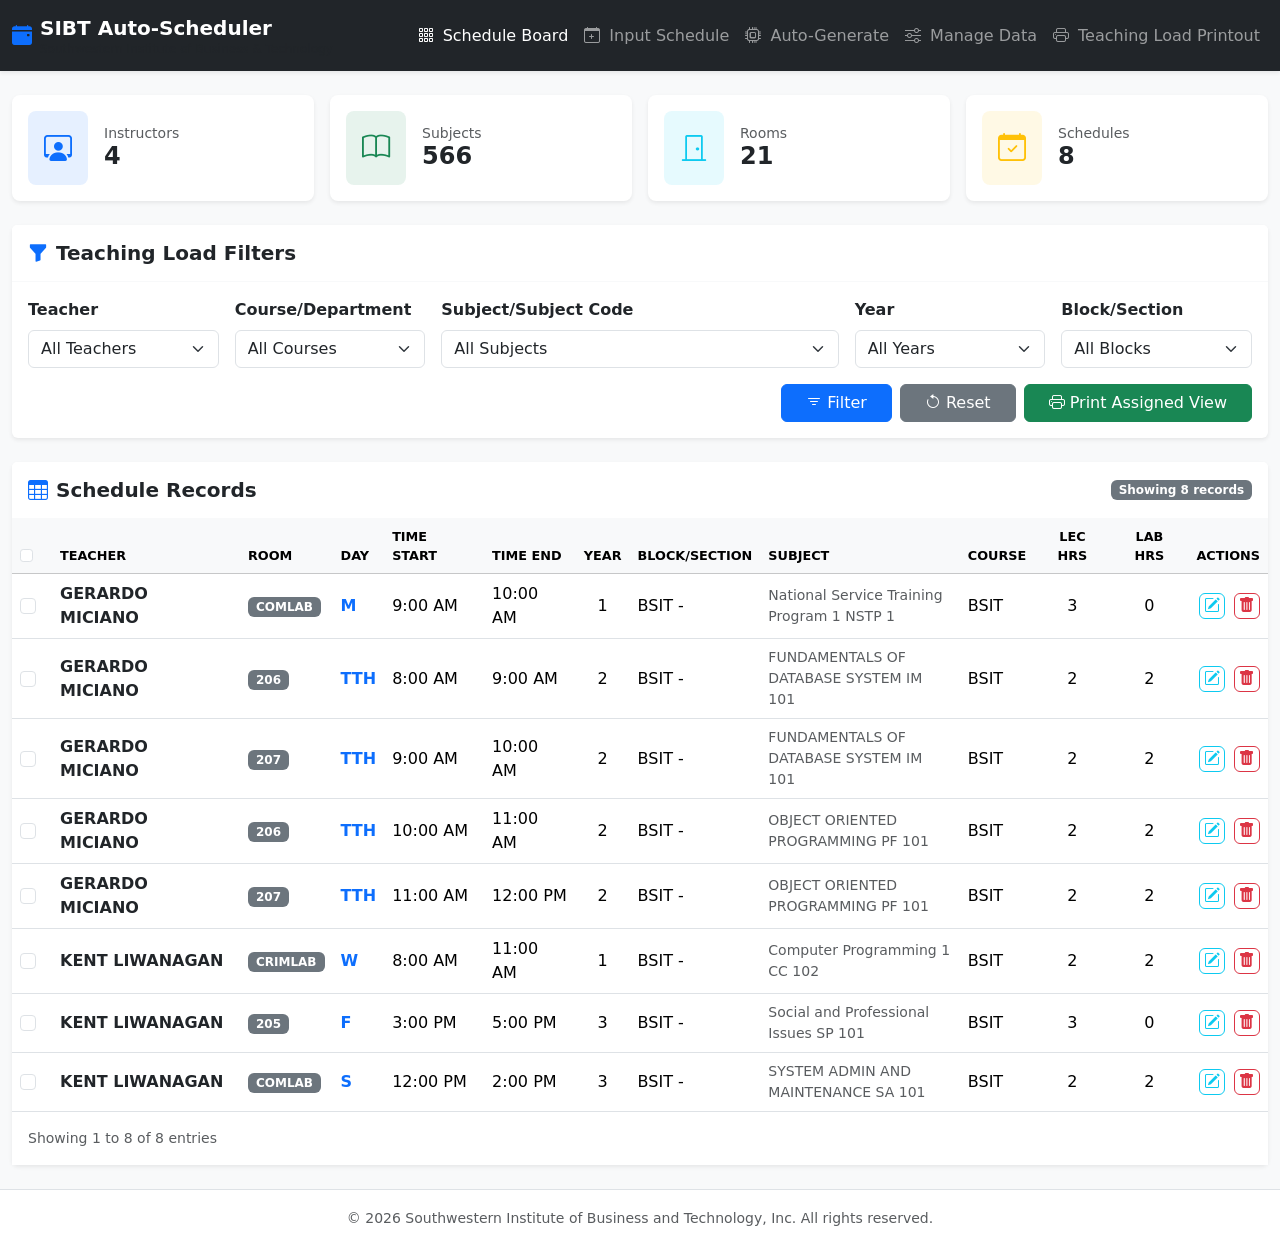
==== commit 328bd28b: "Update BSBA-HRDM and BSBA-MM New Curriculum datasets Update database.sql and script.js with transcri" ====
--- a/index.html
+++ b/index.html
@@ -763,6 +763,9 @@
             <button class="list-group-item list-group-item-action active fw-medium" onclick="switchManageSubTab('teachers')">
               <i class="bi bi-people me-2"></i> Instructors
             </button>
+            <button class="list-group-item list-group-item-action fw-medium" onclick="switchManageSubTab('subjects')">
+              <i class="bi bi-book-half me-2"></i> Subjects
+            </button>
             <button class="list-group-item list-group-item-action fw-medium" onclick="switchManageSubTab('rooms')">
               <i class="bi bi-door-closed me-2"></i> Rooms
             </button>
@@ -889,6 +892,96 @@
             </div>
           </div>
 
+          <!-- SUBJECTS MANAGEMENT PANEL -->
+          <div id="manage-subjects" class="manage-panel d-none">
+            <div class="card border-0 shadow-sm mb-4">
+              <div class="card-header bg-white py-3 border-light">
+                <h5 class="mb-0 fw-bold"><i class="bi bi-bookmark-plus-fill me-2 text-primary"></i>Add / Edit Subject</h5>
+              </div>
+              <div class="card-body">
+                <form id="subjectForm" onsubmit="saveSubject(event)">
+                  <input type="hidden" id="subject-id" value="">
+                  <div class="row g-3">
+                    <div class="col-md-6">
+                      <label class="form-label fw-semibold">Subject Title & Code <span class="text-danger">*</span></label>
+                      <input type="text" class="form-control" id="subject-title" placeholder="e.g. Computer Programming 1 CC102" required>
+                    </div>
+                    <div class="col-md-6">
+                      <label class="form-label fw-semibold">Course / Dept <span class="text-danger">*</span></label>
+                      <input type="text" class="form-control" id="subject-course-val" placeholder="e.g. BSIT" required>
+                    </div>
+                    <div class="col-md-3">
+                      <label class="form-label fw-semibold">Year Level <span class="text-danger">*</span></label>
+                      <select class="form-select" id="subject-year" required>
+                        <option value="1">1st Year</option>
+                        <option value="2">2nd Year</option>
+                        <option value="3">3rd Year</option>
+                        <option value="4">4th Year</option>
+                      </select>
+                    </div>
+                    <div class="col-md-3">
+                      <label class="form-label fw-semibold">Units <span class="text-danger">*</span></label>
+                      <input type="number" class="form-control" id="subject-units" min="1" max="10" value="3" required>
+                    </div>
+                    <div class="col-md-3">
+                      <label class="form-label fw-semibold">Lecture Hours <span class="text-danger">*</span></label>
+                      <input type="number" class="form-control" id="subject-lec" min="0" max="20" value="2" required>
+                    </div>
+                    <div class="col-md-3">
+                      <label class="form-label fw-semibold">Laboratory Hours <span class="text-danger">*</span></label>
+                      <input type="number" class="form-control" id="subject-lab" min="0" max="20" value="2" required>
+                    </div>
+                    <div class="col-md-12">
+                      <div class="form-check form-switch mt-2">
+                        <input class="form-check-input" type="checkbox" id="subject-is-major">
+                        <label class="form-check-label fw-semibold" for="subject-is-major">Is Major Subject (Prioritizes COMLAB / CRIMLAB rooms)</label>
+                      </div>
+                    </div>
+                    <div class="col-12 d-flex justify-content-end gap-2">
+                      <button type="button" class="btn btn-secondary btn-sm" onclick="clearSubjectForm()">Clear</button>
+                      <button type="submit" class="btn btn-primary btn-sm px-4">Save Subject</button>
+                    </div>
+                  </div>
+                </form>
+              </div>
+            </div>
+
+            <div class="card border-0 shadow-sm">
+              <div class="card-header bg-white py-3 border-light d-flex justify-content-between align-items-center">
+                <h6 class="mb-0 fw-bold">Subjects Database List</h6>
+                <button type="button" class="btn btn-danger btn-sm" id="btn-bulk-delete-subjects" onclick="bulkDeleteSubjects()" style="display: none;">
+                  <i class="bi bi-trash-fill"></i> Delete Selected (<span id="selected-subjects-count">0</span>)
+                </button>
+              </div>
+              <div class="table-responsive">
+                <table class="table table-hover align-middle mb-0">
+                  <thead class="table-light fs-7">
+                    <tr>
+                      <th style="width: 40px;"><input type="checkbox" class="form-check-input" id="check-all-subjects" onchange="toggleSelectAll('subjects', this.checked)"></th>
+                      <th>Subject Code & Title</th>
+                      <th>Course</th>
+                      <th>Type</th>
+                      <th>Year</th>
+                      <th class="text-center">Units</th>
+                      <th class="text-center">Lec/Lab</th>
+                      <th class="text-end">Actions</th>
+                    </tr>
+                  </thead>
+                  <tbody id="subjectsListTable">
+                    <!-- Dynamically populated -->
+                  </tbody>
+                </table>
+              </div>
+              <div class="card-footer bg-white border-top-0 d-flex flex-wrap justify-content-between align-items-center py-3">
+                <small class="text-muted" id="subjects-page-info">Showing page 1 of 1</small>
+                <nav aria-label="Subjects pagination">
+                  <ul class="pagination pagination-sm mb-0" id="subjects-pagination">
+                    <!-- Dynamic -->
+                  </ul>
+                </nav>
+              </div>
+            </div>
+          </div>
 
           <!-- ROOMS MANAGEMENT PANEL -->
           <div id="manage-rooms" class="manage-panel d-none">
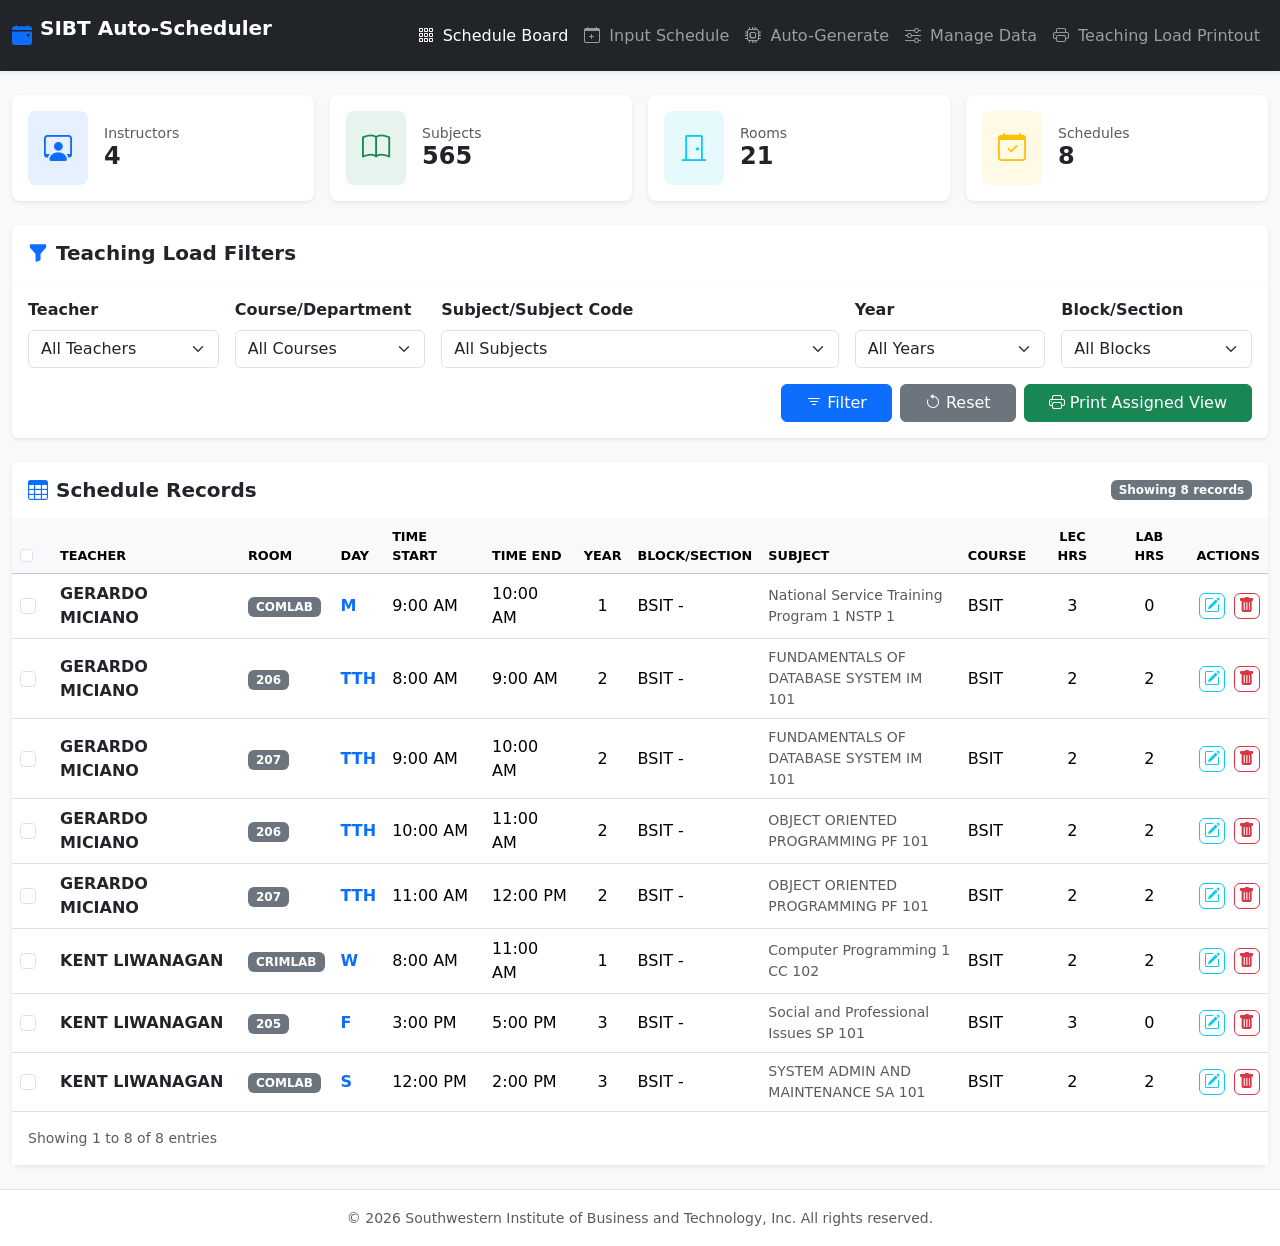
==== commit 5eb0f25d: "Update BSCRIM Old Curriculum and clean up BSCS course references Transcribe and seed 65 subjects for" ====
--- a/index.html
+++ b/index.html
@@ -669,8 +669,7 @@
                           <option value="BSBA-FM">BSBA-FM</option>
                           <option value="BSBA-HRDM">BSBA-HRDM</option>
                           <option value="BSBA-MM">BSBA-MM</option>
-                          <option value="BSCS">BSCS</option>
-                        </select>
+                          </select>
                       </div>
                       <div class="col-md-2">
                         <label class="form-label fw-semibold">Year Level <span class="text-danger">*</span></label>
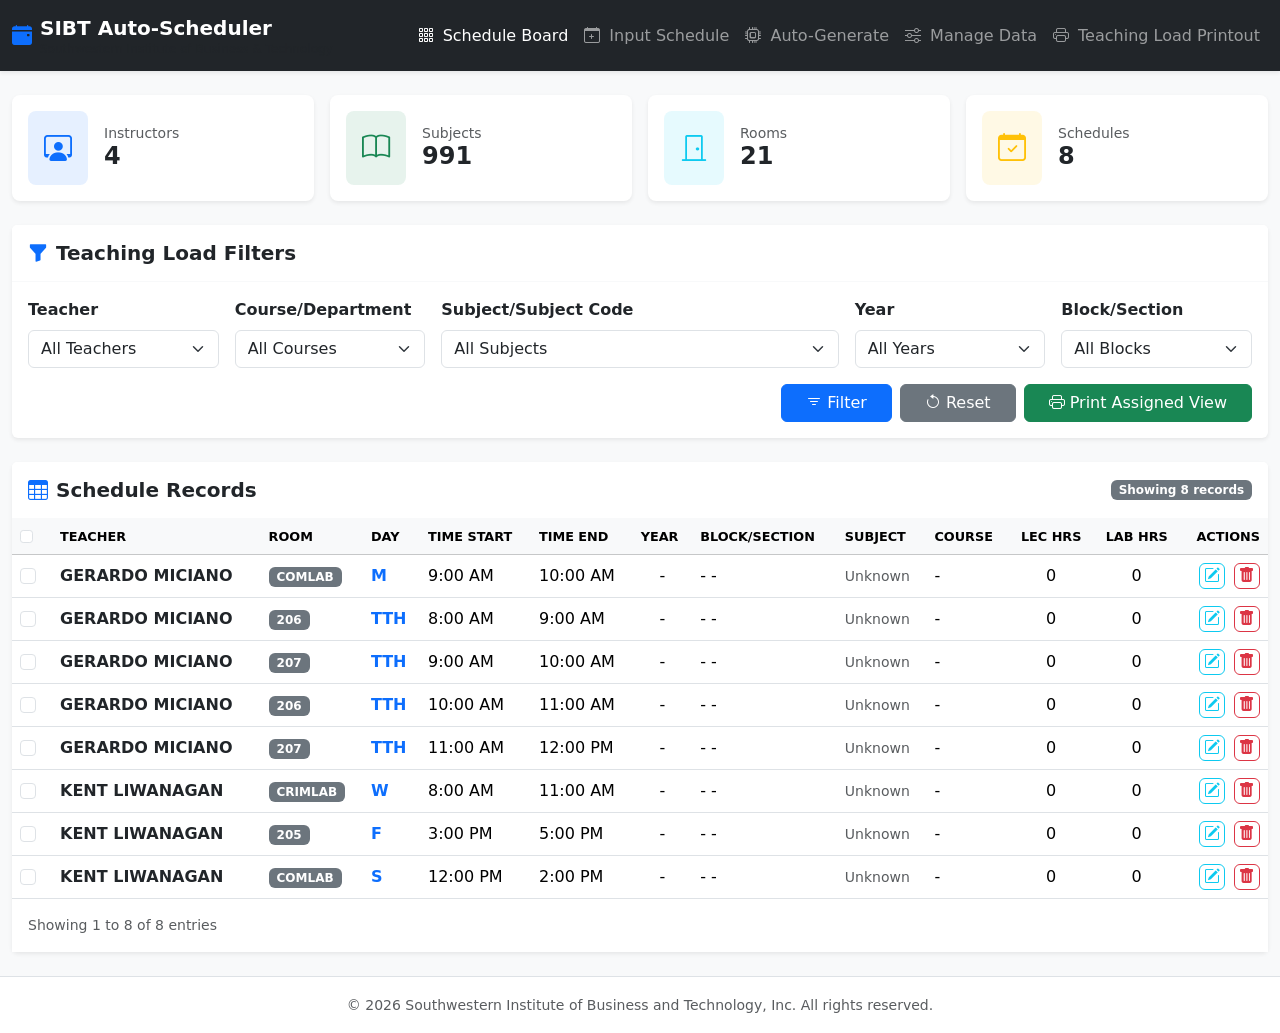
==== commit 95c01fce: "Support incremental unique scheduling and update auto-scheduler UI - Remove runAutoScheduler engine," ====
--- a/index.html
+++ b/index.html
@@ -405,30 +405,8 @@
                 <p class="text-muted">This process will run the scheduling engine on all subjects and classes currently defined in the system. It automatically schedules them conflict-free.</p>
               </div>
 
-              <div class="row g-3 justify-content-center align-items-center mb-4">
-                <div class="col-auto">
-                  <div class="d-flex align-items-center">
-                    <label for="auto-days-count" class="form-label fw-semibold me-2 mb-0"><i class="bi bi-calendar3 me-1"></i>Days:</label>
-                    <select class="form-select form-select-sm" id="auto-days-count" style="width: 140px;">
-                      <option value="all" selected>All Days</option>
-                      <option value="1">1 Day (1-day/wk)</option>
-                      <option value="2">2 Days (2-day/wk)</option>
-                      <option value="3">3 Days (3-day/wk)</option>
-                    </select>
-                  </div>
-                </div>
-                <div class="col-auto">
-                  <div class="form-check form-switch text-start">
-                    <input class="form-check-input" type="checkbox" id="overwriteSchedules" checked>
-                    <label class="form-check-input-label fw-medium" for="overwriteSchedules">Clear existing schedules first</label>
-                  </div>
-                </div>
-              </div>
-
-              <div class="d-grid gap-2 col-md-8 mx-auto">
-                <button type="button" class="btn btn-primary btn-lg py-3 fw-bold shadow-sm" id="btnRunScheduler" onclick="runAutoScheduler()">
-                  <i class="bi bi-play-circle-fill me-2"></i> Run Auto-Scheduler Engine
-                </button>
+              <div class="alert alert-info border-0 shadow-sm text-start mb-0">
+                <i class="bi bi-info-circle-fill me-2"></i>Use the custom generators above (Waterfall, Single Teacher, or Per-Section Generator) to generate conflict-free schedules incrementally. Any scheduling conflicts will be listed in detail below for manual scheduling.
               </div>
             </div>
           </div>
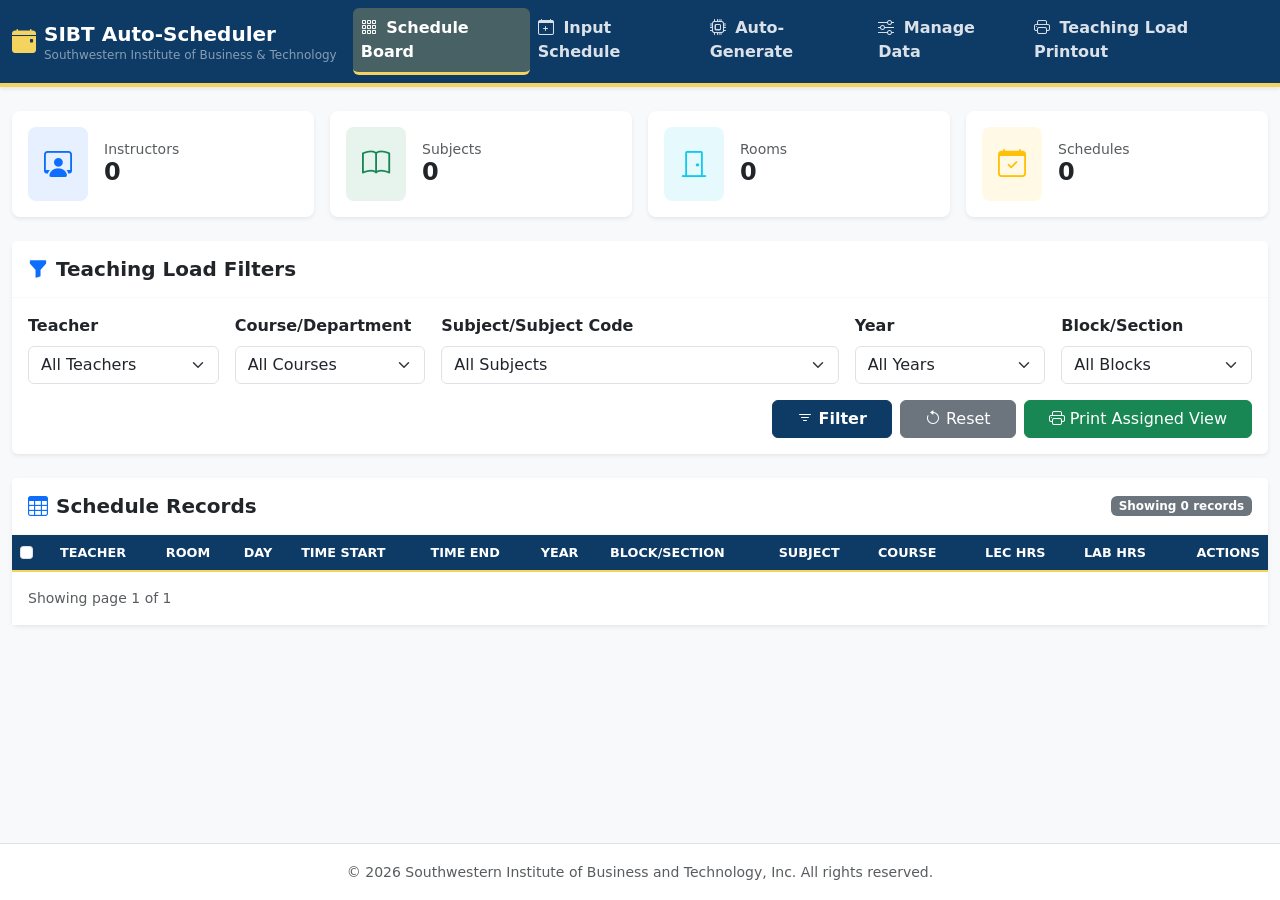
==== commit 99e2405f: "Split application into standalone HTML pages and update pagination & SIBT blue/yellow theme - Create" ====
--- a/index.html
+++ b/index.html
@@ -3,1101 +3,24 @@
 <head>
   <meta charset="UTF-8">
   <meta name="viewport" content="width=device-width, initial-scale=1.0">
-  <title>Auto-Scheduler & Teaching Load System - SIBT</title>
+  <title>SIBT Auto-Scheduler</title>
   <!-- Bootstrap 5 CSS -->
   <link href="https://cdn.jsdelivr.net/npm/bootstrap@5.3.2/dist/css/bootstrap.min.css" rel="stylesheet">
   <!-- Bootstrap Icons -->
   <link href="https://cdn.jsdelivr.net/npm/bootstrap-icons@1.11.1/font/bootstrap-icons.css" rel="stylesheet">
   <!-- Custom Stylesheet -->
   <link rel="stylesheet" href="style.css">
+  <script>
+    // Redirect index.html to board.html automatically
+    window.location.replace("board.html");
+  </script>
 </head>
 <body class="bg-light">
-
-  <!-- Navigation Navbar -->
-  <nav class="navbar navbar-expand-lg navbar-dark bg-dark shadow-sm no-print">
-    <div class="container-fluid">
-      <a class="navbar-brand d-flex align-items-center" href="#">
-        <i class="bi bi-calendar-event-fill me-2 text-primary"></i>
-        <div>
-          <span class="fw-bold tracking-tight">SIBT Auto-Scheduler</span>
-          <div class="text-muted small" style="font-size: 0.75rem; margin-top: -3px;">Southwestern Institute of Business & Technology</div>
-        </div>
-      </a>
-      <button class="navbar-toggler" type="button" data-bs-toggle="collapse" data-bs-target="#navbarNav">
-        <span class="navbar-toggler-icon"></span>
-      </button>
-      <div class="collapse navbar-collapse" id="navbarNav">
-        <ul class="navbar-nav ms-auto fw-medium">
-          <li class="nav-item">
-            <a class="nav-link active" id="tab-board" href="#" onclick="switchTab('board')">
-              <i class="bi bi-grid-3x3-gap me-1"></i> Schedule Board
-            </a>
-          </li>
-          <li class="nav-item">
-            <a class="nav-link" id="tab-manual" href="#" onclick="switchTab('manual')">
-              <i class="bi bi-calendar-plus me-1"></i> Input Schedule
-            </a>
-          </li>
-          <li class="nav-item">
-            <a class="nav-link" id="tab-auto" href="#" onclick="switchTab('auto')">
-              <i class="bi bi-cpu me-1"></i> Auto-Generate
-            </a>
-          </li>
-          <li class="nav-item">
-            <a class="nav-link" id="tab-manage" href="#" onclick="switchTab('manage')">
-              <i class="bi bi-sliders me-1"></i> Manage Data
-            </a>
-          </li>
-          <li class="nav-item">
-            <a class="nav-link" id="tab-print" href="#" onclick="switchTab('print')">
-              <i class="bi bi-printer me-1"></i> Teaching Load Printout
-            </a>
-          </li>
-        </ul>
-      </div>
+  <div class="container py-5 text-center">
+    <div class="spinner-border text-primary" role="status">
+      <span class="visually-hidden">Loading SIBT Auto-Scheduler...</span>
     </div>
-  </nav>
-
-  <div class="container-fluid py-4 no-print">
-    <!-- Quick Stats Cards -->
-    <div id="statsRow" class="row g-3 mb-4">
-      <div class="col-6 col-md-3">
-        <div class="card border-0 shadow-sm rounded-3">
-          <div class="card-body d-flex align-items-center">
-            <div class="bg-primary bg-opacity-10 text-primary p-3 rounded-3 me-3">
-              <i class="bi bi-person-workspace fs-3"></i>
-            </div>
-            <div>
-              <h6 class="text-muted mb-0 small">Instructors</h6>
-              <h4 class="fw-bold mb-0" id="stat-instructors">0</h4>
-            </div>
-          </div>
-        </div>
-      </div>
-      <div class="col-6 col-md-3">
-        <div class="card border-0 shadow-sm rounded-3">
-          <div class="card-body d-flex align-items-center">
-            <div class="bg-success bg-opacity-10 text-success p-3 rounded-3 me-3">
-              <i class="bi bi-book fs-3"></i>
-            </div>
-            <div>
-              <h6 class="text-muted mb-0 small">Subjects</h6>
-              <h4 class="fw-bold mb-0" id="stat-subjects">0</h4>
-            </div>
-          </div>
-        </div>
-      </div>
-      <div class="col-6 col-md-3">
-        <div class="card border-0 shadow-sm rounded-3">
-          <div class="card-body d-flex align-items-center">
-            <div class="bg-info bg-opacity-10 text-info p-3 rounded-3 me-3">
-              <i class="bi bi-door-closed fs-3"></i>
-            </div>
-            <div>
-              <h6 class="text-muted mb-0 small">Rooms</h6>
-              <h4 class="fw-bold mb-0" id="stat-rooms">0</h4>
-            </div>
-          </div>
-        </div>
-      </div>
-      <div class="col-6 col-md-3">
-        <div class="card border-0 shadow-sm rounded-3">
-          <div class="card-body d-flex align-items-center">
-            <div class="bg-warning bg-opacity-10 text-warning p-3 rounded-3 me-3">
-              <i class="bi bi-calendar-check fs-3"></i>
-            </div>
-            <div>
-              <h6 class="text-muted mb-0 small">Schedules</h6>
-              <h4 class="fw-bold mb-0" id="stat-schedules">0</h4>
-            </div>
-          </div>
-        </div>
-      </div>
-    </div>
-
-    <!-- Alert Container for Conflicts/Warnings -->
-    <div id="globalAlerts" class="mb-4"></div>
-
-    <!-- ================= SCHEDULE BOARD TAB ================= -->
-    <div id="panel-board" class="tab-panel">
-      <!-- Teaching Load Filter Box matching Screenshot design -->
-      <div class="card border-0 shadow-sm mb-4">
-        <div class="card-header bg-white py-3 border-light">
-          <h5 class="mb-0 fw-bold text-dark"><i class="bi bi-funnel-fill me-2 text-primary"></i>Teaching Load Filters</h5>
-        </div>
-        <div class="card-body">
-          <form id="filterForm" class="row g-3">
-            <div class="col-md-2">
-              <label class="form-label fw-semibold">Teacher</label>
-              <select class="form-select" id="filter-teacher">
-                <option value="">All Teachers</option>
-              </select>
-            </div>
-            <div class="col-md-2">
-              <label class="form-label fw-semibold">Course/Department</label>
-              <select class="form-select" id="filter-course">
-                <option value="">All Courses</option>
-              </select>
-            </div>
-            <div class="col-md-4">
-              <label class="form-label fw-semibold">Subject/Subject Code</label>
-              <select class="form-select" id="filter-subject">
-                <option value="">All Subjects</option>
-              </select>
-            </div>
-            <div class="col-md-2">
-              <label class="form-label fw-semibold">Year</label>
-              <select class="form-select" id="filter-year">
-                <option value="">All Years</option>
-                <option value="1">1st Year</option>
-                <option value="2">2nd Year</option>
-                <option value="3">3rd Year</option>
-                <option value="4">4th Year</option>
-              </select>
-            </div>
-            <div class="col-md-2">
-              <label class="form-label fw-semibold">Block/Section</label>
-              <select class="form-select" id="filter-block">
-                <option value="">All Blocks</option>
-              </select>
-            </div>
-            <div class="col-12 d-flex justify-content-end gap-2">
-              <button type="button" class="btn btn-primary px-4" onclick="applyFilters()">
-                <i class="bi bi-filter"></i> Filter
-              </button>
-              <button type="button" class="btn btn-secondary px-4" onclick="resetFilters()">
-                <i class="bi bi-arrow-counterclockwise"></i> Reset
-              </button>
-              <button type="button" class="btn btn-success px-4" onclick="openPrintForFiltered()">
-                <i class="bi bi-printer"></i> Print Assigned View
-              </button>
-            </div>
-          </form>
-        </div>
-      </div>
-
-      <!-- Schedule Table -->
-      <div class="card border-0 shadow-sm">
-        <div class="card-header bg-white py-3 border-light d-flex justify-content-between align-items-center">
-          <h5 class="mb-0 fw-bold text-dark"><i class="bi bi-table me-2 text-primary"></i>Schedule Records</h5>
-          <div class="d-flex align-items-center gap-2">
-            <button type="button" class="btn btn-danger btn-sm" id="btn-bulk-delete-schedules" onclick="bulkDeleteSchedules()" style="display: none;">
-              <i class="bi bi-trash-fill"></i> Delete Selected (<span id="selected-schedules-count">0</span>)
-            </button>
-            <span class="badge bg-secondary" id="filtered-count">Showing 0 records</span>
-          </div>
-        </div>
-        <div class="table-responsive">
-          <table class="table table-hover align-middle mb-0" id="scheduleTable">
-            <thead class="table-light text-uppercase fs-7 fw-bold">
-              <tr>
-                <th style="width: 40px;"><input type="checkbox" class="form-check-input" id="check-all-schedules" onchange="toggleSelectAll('schedules', this.checked)"></th>
-                <th>Teacher</th>
-                <th>Room</th>
-                <th>Day</th>
-                <th>Time Start</th>
-                <th>Time End</th>
-                <th>Year</th>
-                <th>Block/Section</th>
-                <th>Subject</th>
-                <th>Course</th>
-                <th class="text-center">Lec Hrs</th>
-                <th class="text-center">Lab Hrs</th>
-                <th class="text-end">Actions</th>
-              </tr>
-            </thead>
-            <tbody id="scheduleList">
-              <!-- Dynamically populated -->
-            </tbody>
-          </table>
-        </div>
-        <div class="card-footer bg-white border-top-0 d-flex flex-wrap justify-content-between align-items-center py-3 no-print">
-          <small class="text-muted" id="schedules-page-info">Showing page 1 of 1</small>
-          <nav aria-label="Schedules pagination">
-            <ul class="pagination pagination-sm mb-0" id="schedules-pagination">
-              <!-- Dynamic -->
-            </ul>
-          </nav>
-        </div>
-        <div id="noSchedulesMsg" class="text-center py-5 bg-white rounded-bottom" style="display: none;">
-          <i class="bi bi-calendar2-x fs-1 text-muted d-block mb-3"></i>
-          <p class="text-muted">No schedules found. Go to <strong>Input Schedule</strong> or <strong>Auto-Generate</strong> to create some!</p>
-        </div>
-      </div>
-    </div>
-
-    <!-- ================= MANUAL INPUT TAB ================= -->
-    <div id="panel-manual" class="tab-panel d-none">
-      <div class="row">
-        <!-- Input Form Card -->
-        <div class="col-lg-8">
-          <div class="card border-0 shadow-sm mb-4">
-            <div class="card-header bg-white py-3 border-light">
-              <h5 class="mb-0 fw-bold text-dark"><i class="bi bi-plus-circle-fill me-2 text-primary"></i>Input Schedule</h5>
-            </div>
-            <div class="card-body">
-              <form id="scheduleForm" oninput="checkRealtimeConflict()">
-                <div class="row g-3">
-                  <!-- Hidden inputs for editing -->
-                  <input type="hidden" id="edit-id" value="">
-
-                  <div class="col-md-6">
-                    <label class="form-label fw-semibold">Teacher <span class="text-danger">*</span></label>
-                    <select class="form-select" id="input-teacher" required>
-                      <option value="">Select Teacher...</option>
-                    </select>
-                  </div>
-
-                  <div class="col-md-6">
-                    <label class="form-label fw-semibold">Room <span class="text-danger">*</span></label>
-                    <select class="form-select" id="input-room" required>
-                      <option value="">Select Room...</option>
-                    </select>
-                  </div>
-
-                  <div class="col-md-4">
-                    <label class="form-label fw-semibold">Day <span class="text-danger">*</span></label>
-                    <select class="form-select" id="input-day" required>
-                      <option value="">Select Day...</option>
-                      <option value="M">Monday (M)</option>
-                      <option value="T">Tuesday (T)</option>
-                      <option value="W">Wednesday (W)</option>
-                      <option value="TH">Thursday (TH)</option>
-                      <option value="F">Friday (F)</option>
-                      <option value="S">Saturday (S)</option>
-                      <option value="MT">Monday/Tuesday (MT)</option>
-                      <option value="TTH">Tuesday/Thursday (TTH)</option>
-                      <option value="MWF">Monday/Wednesday/Friday (MWF)</option>
-                      <option value="Monday-Friday">Monday-Friday (Admin)</option>
-                    </select>
-                  </div>
-
-                  <div class="col-md-4">
-                    <label class="form-label fw-semibold">Time Start <span class="text-danger">*</span></label>
-                    <input type="time" class="form-control" id="input-time-start" required>
-                  </div>
-
-                  <div class="col-md-4">
-                    <label class="form-label fw-semibold">Duration & Time End <span class="text-danger">*</span></label>
-                    <div class="input-group">
-                      <select class="form-select" id="input-duration" style="max-width: 120px;" onchange="calculateTimeEnd()">
-                        <option value="1">1 hour</option>
-                        <option value="1.5">1.5 hours</option>
-                        <option value="2" selected>2 hours</option>
-                        <option value="3">3 hours</option>
-                        <option value="4">4 hours</option>
-                        <option value="9">9 hours (Admin)</option>
-                      </select>
-                      <input type="time" class="form-control" id="input-time-end" required readonly>
-                    </div>
-                    <small class="text-muted">Auto-calculated based on duration</small>
-                  </div>
-
-                  <div class="col-md-4">
-                    <label class="form-label fw-semibold">Subject / Code <span class="text-danger">*</span></label>
-                    <select class="form-select" id="input-subject" onchange="autofillSubjectDetails()" required>
-                      <option value="">Select Subject...</option>
-                    </select>
-                  </div>
-
-                  <div class="col-md-4">
-                    <label class="form-label fw-semibold">Course/Department <span class="text-danger">*</span></label>
-                    <input type="text" class="form-control" id="input-course" placeholder="e.g. BSIT" required readonly>
-                  </div>
-
-                  <div class="col-md-2">
-                    <label class="form-label fw-semibold">Year <span class="text-danger">*</span></label>
-                    <input type="number" class="form-control" id="input-year" placeholder="1-4" min="1" max="4" required readonly>
-                  </div>
-
-                  <div class="col-md-2">
-                    <label class="form-label fw-semibold">Block/Section <span class="text-danger">*</span></label>
-                    <select class="form-select" id="input-block" onchange="onBlockSelectChange()" required disabled>
-                      <option value="">Select Block...</option>
-                    </select>
-                  </div>
-
-                  <div class="col-md-4">
-                    <label class="form-label fw-semibold">Lecture Hours</label>
-                    <input type="number" class="form-control" id="input-lec-hours" min="0" max="10" value="2" readonly>
-                  </div>
-
-                  <div class="col-md-4">
-                    <label class="form-label fw-semibold">Lab Hours</label>
-                    <input type="number" class="form-control" id="input-lab-hours" min="0" max="10" value="0" readonly>
-                  </div>
-
-                  <div class="col-md-4">
-                    <label class="form-label fw-semibold">Units</label>
-                    <input type="number" class="form-control" id="input-units" min="0" max="10" value="3" readonly>
-                  </div>
-
-                  <div class="col-12 mt-4 d-flex justify-content-end gap-2">
-                    <button type="button" class="btn btn-secondary px-4" onclick="clearForm()">
-                      <i class="bi bi-x-circle"></i> Cancel / Clear
-                    </button>
-                    <button type="submit" class="btn btn-primary px-5" id="saveScheduleBtn">
-                      <i class="bi bi-calendar-plus"></i> Add Schedule
-                    </button>
-                  </div>
-                </div>
-              </form>
-            </div>
-          </div>
-        </div>
-
-        <!-- Real-time Validation Sidebar -->
-        <div class="col-lg-4">
-          <div class="card border-0 shadow-sm h-100 mb-4">
-            <div class="card-header bg-white py-3 border-light">
-              <h5 class="mb-0 fw-bold text-dark"><i class="bi bi-shield-check me-2 text-primary"></i>Conflict Check Monitor</h5>
-            </div>
-            <div class="card-body">
-              <div id="realtimeConflictCheck" class="text-center py-4">
-                <i class="bi bi-check-circle-fill text-success display-4 d-block mb-3"></i>
-                <h6 class="fw-bold text-success">Form is empty or valid</h6>
-                <p class="text-muted small">Fill out the schedule form to check for teacher, room, or section overlaps and load limit issues in real time.</p>
-              </div>
-            </div>
-          </div>
-        </div>
-      </div>
-    </div>
-
-    <!-- ================= AUTO-GENERATOR TAB ================= -->
-    <div id="panel-auto" class="tab-panel d-none">
-      <!-- TOP ROW: Instructions Panel & Controller Panel -->
-      <div class="row mb-4">
-        <!-- Instructions Panel -->
-        <div class="col-lg-5">
-          <div class="card border-0 shadow-sm h-100">
-            <div class="card-header bg-primary text-white py-3">
-              <h5 class="mb-0 fw-bold"><i class="bi bi-lightning-fill me-2"></i>Auto-Schedule Generator</h5>
-            </div>
-            <div class="card-body">
-              <p class="card-text text-muted">
-                The SIBT Intelligent Auto-Scheduler automatically compiles conflict-free timetables. It maps courses, rooms, teachers, days, and times using advanced heuristics that strictly enforce:
-              </p>
-              <ul class="text-muted small ps-3">
-                <li class="mb-1"><strong>Teacher Availability:</strong> Preventing double-bookings.</li>
-                <li class="mb-1"><strong>Teacher Load Limits:</strong> Licensed (27 units), Non-licensed (24 units), Admin (9 units), Director (15 units), Program Head (18 units).</li>
-                <li class="mb-1"><strong>Room Compatibility:</strong> Laboratory courses automatically match lab/ComLab rooms, and lecture courses fit appropriately.</li>
-                <li class="mb-1"><strong>Section/Block Schedule:</strong> Student batches (like BSIT 1A) aren't double-booked.</li>
-                <li class="mb-1"><strong>Optimal Durations:</strong> Assigns time blocks based on standard durations (1, 1.5, 2, or 3 hours).</li>
-              </ul>
-              <div class="alert alert-info mt-3 small mb-0">
-                <i class="bi bi-info-circle-fill me-1"></i> Pre-populate teachers, rooms, and subjects in the <strong>Manage Data</strong> tab before running!
-              </div>
-            </div>
-          </div>
-        </div>
-
-        <!-- Controller Panel -->
-        <div class="col-lg-7">
-          <div class="card border-0 shadow-sm h-100">
-            <div class="card-header bg-white py-3 border-light">
-              <h5 class="mb-0 fw-bold text-dark"><i class="bi bi-cpu-fill me-2 text-primary"></i>Generate Schedule</h5>
-            </div>
-            <div class="card-body text-center py-4">
-              <div class="mb-4">
-                <img src="https://images.unsplash.com/photo-1516321318423-f06f85e504b3?auto=format&fit=crop&w=400&q=80" alt="Scheduler" class="img-fluid rounded mb-3 shadow-sm" style="max-height: 140px; object-fit: cover;">
-                <h4 class="fw-bold">Ready to Auto-Generate?</h4>
-                <p class="text-muted">This process will run the scheduling engine on all subjects and classes currently defined in the system. It automatically schedules them conflict-free.</p>
-              </div>
-
-              <div class="alert alert-info border-0 shadow-sm text-start mb-0">
-                <i class="bi bi-info-circle-fill me-2"></i>Use the custom generators above (Waterfall, Single Teacher, or Per-Section Generator) to generate conflict-free schedules incrementally. Any scheduling conflicts will be listed in detail below for manual scheduling.
-              </div>
-            </div>
-          </div>
-
-          <!-- Log Box / Result Box -->
-          <div class="card border-0 shadow-sm d-none mt-4" id="autoSchedulerResults">
-            <div class="card-header bg-white py-3 border-light d-flex justify-content-between align-items-center">
-              <h6 class="mb-0 fw-bold"><i class="bi bi-terminal me-2"></i>Execution Logs & Statistics</h6>
-              <span class="badge" id="schedulerStatusBadge">Success</span>
-            </div>
-            <div class="card-body">
-              <div class="row text-center mb-3">
-                <div class="col-4">
-                  <div class="p-2 border rounded">
-                    <span class="text-muted d-block small">Total Subjects</span>
-                    <strong class="fs-5" id="log-total-subjects">0</strong>
-                  </div>
-                </div>
-                <div class="col-4">
-                  <div class="p-2 border rounded bg-success bg-opacity-10 text-success">
-                    <span class="d-block small">Scheduled</span>
-                    <strong class="fs-5" id="log-scheduled">0</strong>
-                  </div>
-                </div>
-                <div class="col-4">
-                  <div class="p-2 border rounded bg-danger bg-opacity-10 text-danger">
-                    <span class="d-block small">Unscheduled</span>
-                    <strong class="fs-5" id="log-unscheduled">0</strong>
-                  </div>
-                </div>
-              </div>
-              <div class="bg-dark text-light p-3 rounded" style="font-family: monospace; font-size: 0.8rem; max-height: 200px; overflow-y: auto;" id="schedulerConsole">
-                <!-- Log entries -->
-              </div>
-            </div>
-          </div>
-        </div>
-      </div>
-
-      <!-- BOTTOM ROW: Custom Batch Generator & Auto-Scheduler Card (Full-width below) -->
-      <div class="row">
-        <div class="col-12">
-          <div class="card border-0 shadow-sm">
-            <div class="card-header bg-white py-3 border-light">
-              <h5 class="mb-3 fw-bold text-dark"><i class="bi bi-cpu-fill me-2 text-primary"></i>Custom Batch Generator & Auto-Scheduler</h5>
-              <!-- Mode Tabs at Top under Card Header -->
-              <ul class="nav nav-pills gap-2" id="batch-tabs" role="tablist">
-                <li class="nav-item" role="presentation">
-                  <button class="nav-link active fw-bold btn-sm rounded-2 px-3" id="tab-mode-waterfall" data-bs-toggle="pill" data-bs-target="#pane-mode-waterfall" type="button" role="tab">
-                    <i class="bi bi-people-fill me-1"></i> Multiple Teachers (Waterfall)
-                  </button>
-                </li>
-                <li class="nav-item" role="presentation">
-                  <button class="nav-link fw-semibold btn-sm rounded-2 px-3" id="tab-mode-single" data-bs-toggle="pill" data-bs-target="#pane-mode-single" type="button" role="tab">
-                    <i class="bi bi-person-fill me-1"></i> Single Teacher (Multi-Course & Subject)
-                  </button>
-                </li>
-                <li class="nav-item" role="presentation">
-                  <button class="nav-link fw-semibold btn-sm rounded-2 px-3" id="tab-mode-section" data-bs-toggle="pill" data-bs-target="#pane-mode-section" type="button" role="tab">
-                    <i class="bi bi-grid-fill me-1"></i> Per-Section Generator
-                  </button>
-                </li>
-              </ul>
-            </div>
-            <div class="card-body">
-              <div class="tab-content" id="batchTabContent">
-                <!-- PANE 1: MULTIPLE TEACHERS WATERFALL -->
-                <div class="tab-pane fade show active" id="pane-mode-waterfall" role="tabpanel">
-                  <p class="text-muted small mb-4">Input a subject title, course, year level, number of sections, and select instructors to dynamically generate conflict-free rooms and times. It auto-compresses daily schedules to minimize empty gaps (leaving only lunch breaks) and distributes sections using waterfall load-balancing.</p>
-                  <form id="waterfallForm" onsubmit="event.preventDefault();">
-                    <div class="row g-3">
-                      <div class="col-md-6">
-                        <label class="form-label fw-semibold">Subject Title / Code <span class="text-danger">*</span></label>
-                        <input type="text" class="form-control" id="batch-subject" placeholder="Physical Education PE 101" list="existing-subjects-list" required>
-                        <datalist id="existing-subjects-list">
-                          <!-- Filled dynamically -->
-                        </datalist>
-                      </div>
-                      <div class="col-md-6">
-                        <label class="form-label fw-semibold">Course / Department <span class="text-danger">*</span></label>
-                        <input type="text" class="form-control" id="batch-course" placeholder="bsit" required>
-                        <small class="text-muted" style="font-size: 0.75rem;">Support multiple courses (e.g. <code>bsit:4, bscs:2</code> or <code>bsit, bscs</code>)</small>
-                      </div>
-                      <div class="col-md-4">
-                        <label class="form-label fw-semibold">Year Level <span class="text-danger">*</span></label>
-                        <select class="form-select" id="batch-year">
-                          <option value="1" selected>1st Year</option>
-                          <option value="2">2nd Year</option>
-                          <option value="3">3rd Year</option>
-                          <option value="4">4th Year</option>
-                        </select>
-                      </div>
-                      <div class="col-md-4">
-                        <label class="form-label fw-semibold">Hours<span class="text-danger">*</span></label>
-                        <select class="form-select" id="batch-hours">
-                          <option value="1">1</option>
-                          <option value="1.5" selected>1.5</option>
-                          <option value="2">2</option>
-                          <option value="3">3</option>
-                        </select>
-                      </div>
-                      <div class="col-md-4">
-                        <label class="form-label fw-semibold">Number of Sections <span class="text-danger">*</span></label>
-                        <input type="number" class="form-control" id="batch-sections-count" min="1" max="24" value="10" required>
-                      </div>
-                      <div class="col-md-4">
-                        <label class="form-label fw-semibold">Units <span class="text-danger">*</span></label>
-                        <select class="form-select" id="batch-units">
-                          <option value="1">1 Unit</option>
-                          <option value="2" selected>2 Units</option>
-                          <option value="3">3 Units</option>
-                          <option value="4">4 Units</option>
-                          <option value="5">5 Units</option>
-                        </select>
-                      </div>
-                      <div class="col-md-4">
-                        <label class="form-label fw-semibold">Lecture</label>
-                        <input type="number" class="form-control" id="batch-lec-hours" min="0" max="10" value="3">
-                      </div>
-                      <div class="col-md-4">
-                        <label class="form-label fw-semibold">Lab</label>
-                        <input type="number" class="form-control" id="batch-lab-hours" min="0" max="10" value="0">
-                      </div>
-                      <div class="col-md-6">
-                        <label class="form-label fw-semibold">Preferred Room (Optional)</label>
-                        <select class="form-select" id="waterfall-room">
-                          <option value="">Any available room</option>
-                          <!-- Filled dynamically -->
-                        </select>
-                      </div>
-                      <div class="col-md-6">
-                        <label class="form-label fw-semibold">Number of Days <span class="text-danger">*</span></label>
-                        <select class="form-select" id="batch-days-count">
-                          <option value="all" selected>All Days Patterns</option>
-                          <option value="1">1 Day per week</option>
-                          <option value="2">2 Days per week</option>
-                          <option value="3">3 Days per week</option>
-                        </select>
-                      </div>
-                      <div class="col-12">
-                        <div class="d-flex flex-wrap justify-content-between align-items-center mb-2 gap-2">
-                          <label class="form-label fw-semibold mb-0">Select Participating Instructors <span class="text-danger">*</span></label>
-                          <div class="d-flex flex-wrap gap-2 align-items-center">
-                            <input type="text" id="waterfall-teacher-search" class="form-control form-control-sm" placeholder="Search teacher..." oninput="onWaterfallSearchChange()" style="max-width: 200px;">
-                            <nav aria-label="Waterfall Pagination" class="mb-0">
-                              <ul class="pagination pagination-sm mb-0" id="waterfall-teachers-pagination">
-                                <!-- Pagination dynamic -->
-                              </ul>
-                            </nav>
-                          </div>
-                        </div>
-                        <div id="waterfall-instructors-list" class="row g-2 p-2 bg-light rounded" style="max-height: 180px; overflow-y: auto;">
-                          <!-- Filled dynamically with checkboxes -->
-                        </div>
-                      </div>
-                      <div class="col-12 d-flex justify-content-end mt-4">
-                        <button type="button" class="btn btn-primary" onclick="runWaterfallScheduler()">
-                          <i class="bi bi-lightning-fill"></i> Auto-Generate Rooms, Times & Schedules
-                        </button>
-                      </div>
-                    </div>
-                  </form>
-                </div>
-
-                <!-- PANE 2: SINGLE TEACHER -->
-                <div class="tab-pane fade" id="pane-mode-single" role="tabpanel">
-                  <p class="text-muted small mb-4">Generate schedules assigned to a single dedicated instructor across multiple sections.</p>
-                  <form id="singleTeacherForm" onsubmit="event.preventDefault();">
-                    <div class="row g-3">
-                      <div class="col-md-6">
-                        <label class="form-label fw-semibold">Subject Title / Code <span class="text-danger">*</span></label>
-                        <input type="text" class="form-control" id="single-subject" placeholder="Computer Programming CC 102" list="existing-subjects-list" required>
-                      </div>
-                      <div class="col-md-6">
-                        <label class="form-label fw-semibold">Course / Department <span class="text-danger">*</span></label>
-                        <input type="text" class="form-control" id="single-course" placeholder="bsit" required>
-                      </div>
-                      <div class="col-md-4">
-                        <label class="form-label fw-semibold">Year Level</label>
-                        <select class="form-select" id="single-year">
-                          <option value="1">1st Year</option>
-                          <option value="2">2nd Year</option>
-                          <option value="3">3rd Year</option>
-                          <option value="4">4th Year</option>
-                        </select>
-                      </div>
-                      <div class="col-md-4">
-                        <label class="form-label fw-semibold">Hours<span class="text-danger">*</span></label>
-                        <select class="form-select" id="single-hours">
-                          <option value="1">1</option>
-                          <option value="1.5" selected>1.5</option>
-                          <option value="2">2</option>
-                          <option value="3">3</option>
-                        </select>
-                      </div>
-                      <div class="col-md-4">
-                        <label class="form-label fw-semibold">Number of Sections</label>
-                        <input type="number" class="form-control" id="single-sections" min="1" max="10" value="3">
-                      </div>
-                      <div class="col-md-6">
-                        <label class="form-label fw-semibold">Select Instructor <span class="text-danger">*</span></label>
-                        <select class="form-select" id="single-mode-teacher" required>
-                          <option value="">Choose teacher...</option>
-                        </select>
-                      </div>
-                      <div class="col-md-6">
-                        <label class="form-label fw-semibold">Number of Days <span class="text-danger">*</span></label>
-                        <select class="form-select" id="single-days-count">
-                          <option value="all" selected>All Days Patterns</option>
-                          <option value="1">1 Day per week</option>
-                          <option value="2">2 Days per week</option>
-                          <option value="3">3 Days per week</option>
-                        </select>
-                      </div>
-                      <div class="col-12 d-flex justify-content-end mt-4">
-                        <button type="button" class="btn btn-primary" onclick="runSingleTeacherScheduler()">
-                          <i class="bi bi-lightning-fill"></i> Generate Single Teacher Schedule
-                        </button>
-                      </div>
-                    </div>
-                  </form>
-                </div>
-
-                <!-- PANE 3: PER-SECTION GENERATOR -->
-                <div class="tab-pane fade" id="pane-mode-section" role="tabpanel">
-                  <p class="text-muted small mb-3">Select course, year, section, and curriculum to automatically display all subjects for the section and assign instructors.</p>
-                  <form id="perSectionForm" onsubmit="event.preventDefault();">
-                    <div class="row g-3 mb-3">
-                      <div class="col-md-3">
-                        <label class="form-label fw-semibold">Course / Dept <span class="text-danger">*</span></label>
-                        <select class="form-select" id="section-course" onchange="loadSectionSubjects()">
-                          <option value="BSIT">BSIT</option>
-                          <option value="BEED">BEED</option>
-                          <option value="BSED">BSED</option>
-                          <option value="BSCA">BSCA</option>
-                          <option value="BSCRIM">BSCRIM</option>
-                          <option value="BSHM">BSHM</option>
-                          <option value="BSBA-FM">BSBA-FM</option>
-                          <option value="BSBA-HRDM">BSBA-HRDM</option>
-                          <option value="BSBA-MM">BSBA-MM</option>
-                          </select>
-                      </div>
-                      <div class="col-md-2">
-                        <label class="form-label fw-semibold">Year Level <span class="text-danger">*</span></label>
-                        <select class="form-select" id="section-year" onchange="loadSectionSubjects()">
-                          <option value="1">1st Year</option>
-                          <option value="2">2nd Year</option>
-                          <option value="3">3rd Year</option>
-                          <option value="4">4th Year</option>
-                        </select>
-                      </div>
-                      <div class="col-md-2">
-                        <label class="form-label fw-semibold">Semester <span class="text-danger">*</span></label>
-                        <select class="form-select" id="section-semester" onchange="loadSectionSubjects()">
-                          <option value="1" selected>1st Semester</option>
-                          <option value="2">2nd Semester</option>
-                          <option value="all">All Semesters</option>
-                        </select>
-                      </div>
-                      <div class="col-md-2">
-                        <label class="form-label fw-semibold">Section / Block <span class="text-danger">*</span></label>
-                        <select class="form-select" id="section-block" onchange="loadSectionSubjects()">
-                          <option value="1A">1A</option>
-                          <option value="1B">1B</option>
-                          <option value="2A">2A</option>
-                          <option value="2B">2B</option>
-                          <option value="3A">3A</option>
-                          <option value="3B">3B</option>
-                          <option value="4A">4A</option>
-                          <option value="4B">4B</option>
-                        </select>
-                      </div>
-                      <div class="col-md-3">
-                        <label class="form-label fw-semibold">Curriculum <span class="text-danger">*</span></label>
-                        <select class="form-select" id="section-curriculum" onchange="loadSectionSubjects()">
-                          <option value="new">New Curriculum</option>
-                          <option value="old">Old Curriculum</option>
-                          <option value="all">All Curriculums</option>
-                        </select>
-                      </div>
-                    </div>
-
-                    <!-- Subjects & Instructor Mapping Table Container -->
-                    <div id="section-subjects-wrapper" class="card border mb-3">
-                      <div class="card-header bg-light py-2 d-flex justify-content-between align-items-center">
-                        <span class="fw-bold text-dark small"><i class="bi bi-journal-bookmark-fill me-1 text-primary"></i>Matching Subjects for Selected Section</span>
-                        <span class="badge bg-secondary" id="section-subject-count">0 Subjects Found</span>
-                      </div>
-                      <div class="card-body p-0">
-                        <div class="table-responsive">
-                          <table class="table table-hover align-middle mb-0">
-                            <thead class="table-light fs-7 fw-bold">
-                              <tr>
-                                <th>Subject Code & Title</th>
-                                <th>Type</th>
-                                <th class="text-center">Units</th>
-                                <th class="text-center">Lec/Lab</th>
-                                <th style="min-width: 100px;">Hours</th>
-                                <th style="min-width: 150px;">Number of Days</th>
-                                <th style="min-width: 220px;">Assigned Instructor</th>
-                              </tr>
-                            </thead>
-                            <tbody id="section-subjects-list">
-                              <!-- Dynamically populated -->
-                            </tbody>
-                          </table>
-                        </div>
-                      </div>
-                    </div>
-
-                    <div class="d-flex justify-content-end">
-                      <button type="button" class="btn btn-primary" onclick="runPerSectionScheduler()">
-                        <i class="bi bi-lightning-fill me-1"></i> Generate Section Schedule
-                      </button>
-                    </div>
-                  </form>
-                </div>
-              </div>
-            </div>
-          </div>
-        </div>
-      </div>
-    </div>
-
-    <!-- ================= MANAGE DATA TAB ================= -->
-    <div id="panel-manage" class="tab-panel d-none">
-      <div class="row">
-        <!-- Left Column: Data Management Submenus -->
-        <div class="col-md-3">
-          <div class="list-group shadow-sm" id="manageSubTabs">
-            <button class="list-group-item list-group-item-action active fw-medium" onclick="switchManageSubTab('teachers')">
-              <i class="bi bi-people me-2"></i> Instructors
-            </button>
-            <button class="list-group-item list-group-item-action fw-medium" onclick="switchManageSubTab('subjects')">
-              <i class="bi bi-book-half me-2"></i> Subjects
-            </button>
-            <button class="list-group-item list-group-item-action fw-medium" onclick="switchManageSubTab('rooms')">
-              <i class="bi bi-door-closed me-2"></i> Rooms
-            </button>
-          </div>
-          <div class="card border-0 shadow-sm mt-4 p-3 bg-light-blue text-center">
-            <h6 class="fw-bold mb-2">Need a Quick Start?</h6>
-            <p class="small text-muted mb-3">You can populate the system with actual sample data from SIBT instantly!</p>
-            <button class="btn btn-outline-primary btn-sm w-100" onclick="resetToDemoData()">
-              <i class="bi bi-cloud-download"></i> Seed SIBT Sample Data
-            </button>
-          </div>
-        </div>
-
-        <!-- Right Column: Subtab forms and lists -->
-        <div class="col-md-9">
-
-          <!-- TEACHERS MANAGEMENT PANEL -->
-          <div id="manage-teachers" class="manage-panel">
-            <div class="card border-0 shadow-sm mb-4">
-              <div class="card-header bg-white py-3 border-light d-flex justify-content-between align-items-center">
-                <h5 class="mb-0 fw-bold"><i class="bi bi-person-plus-fill me-2 text-primary"></i>Add / Edit Instructor</h5>
-              </div>
-              <div class="card-body">
-                <form id="teacherForm" onsubmit="saveTeacher(event)">
-                  <input type="hidden" id="teacher-id" value="">
-                  <div class="row g-3">
-                    <div class="col-md-6">
-                      <label class="form-label fw-semibold">Full Name <span class="text-danger">*</span></label>
-                      <input type="text" class="form-control" id="teacher-name" placeholder="e.g. KENT LIWANAGAN" required>
-                    </div>
-                    <div class="col-md-6">
-                      <label class="form-label fw-semibold">Designation / Role <span class="text-danger">*</span></label>
-                      <select class="form-select" id="teacher-designation" onchange="updateDesignationHint()" required>
-                        <option value="Licensed Teacher">Licensed Teacher (Limit: 27 units)</option>
-                        <option value="Regular Teacher">Regular Teacher (Limit: 24 units)</option>
-                        <option value="Part-time">Part-time Teacher (Limit: 12 units)</option>
-                        <option value="Admin">Admin (Limit: 9 units)</option>
-                        <option value="Director">Director (Limit: 15 units)</option>
-                        <option value="Program Head">Program Head (Limit: 18 units)</option>
-                      </select>
-                      <small class="text-muted" id="designation-hint">Licensed Teacher can teach up to 27 units.</small>
-                    </div>
-                    <div class="col-md-4">
-                      <label class="form-label fw-semibold">Degree</label>
-                      <input type="text" class="form-control" id="teacher-degree" placeholder="e.g. BSIT, LPT, MAED">
-                    </div>
-                    <div class="col-md-4">
-                      <label class="form-label fw-semibold">Area / Department</label>
-                      <input type="text" class="form-control" id="teacher-area" placeholder="e.g. ACADEMICS, ADMINISTRATION" value="ACADEMICS">
-                    </div>
-                    <div class="col-md-4">
-                      <label class="form-label fw-semibold">Employee No.</label>
-                      <input type="text" class="form-control" id="teacher-emp-no" placeholder="e.g. 0321">
-                    </div>
-                    <div class="col-md-6">
-                      <label class="form-label fw-semibold">Effectivity Date</label>
-                      <input type="text" class="form-control" id="teacher-effectivity" placeholder="e.g. July 13, 2026" value="July 13, 2026">
-                    </div>
-                    <div class="col-md-6">
-                      <label class="form-label fw-semibold">Administrative Load (if any)</label>
-                      <input type="text" class="form-control" id="teacher-admin-load" placeholder="e.g. CIT Program Head">
-                    </div>
-                    <div class="col-12 d-flex justify-content-end gap-2">
-                      <button type="button" class="btn btn-secondary btn-sm" onclick="clearTeacherForm()">Clear</button>
-                      <button type="submit" class="btn btn-primary btn-sm px-4">Save Instructor</button>
-                    </div>
-                  </div>
-                </form>
-              </div>
-            </div>
-
-            <div class="card border-0 shadow-sm">
-              <div class="card-header bg-white py-3 border-light d-flex flex-wrap justify-content-between align-items-center gap-2">
-                <div class="d-flex align-items-center gap-2">
-                  <h6 class="mb-0 fw-bold">Instructors Database List</h6>
-                  <button type="button" class="btn btn-danger btn-sm" id="btn-bulk-delete-teachers" onclick="bulkDeleteTeachers()" style="display: none;">
-                    <i class="bi bi-trash-fill"></i> Delete Selected (<span id="selected-teachers-count">0</span>)
-                  </button>
-                </div>
-                <div class="d-flex align-items-center gap-2">
-                  <input type="file" id="csv-upload-teachers" accept=".csv" onchange="importInstructorsCSV(event)" style="display: none;">
-                  <label for="csv-upload-teachers" class="btn btn-outline-success btn-sm mb-0">
-                    <i class="bi bi-file-earmark-excel me-1"></i> Upload Instructor CSV
-                  </label>
-                  <button type="button" class="btn btn-link btn-sm text-decoration-none p-0" data-bs-toggle="collapse" data-bs-target="#csvFormatHelp" title="View CSV Format Guide">
-                    <i class="bi bi-question-circle-fill text-muted fs-5"></i>
-                  </button>
-                </div>
-              </div>
-              <div class="collapse bg-light border-bottom p-3" id="csvFormatHelp">
-                <div class="small text-muted">
-                  <strong class="text-dark">Expected CSV Column Headers:</strong><br>
-                  <code>NAME</code>, <code>EMPLOYEE #</code>, <code>DESIGNATION</code>, <code>EDUCATIONAL ATTAINMENT</code>, <code>PRC LICENSE</code>, <code>MASTERAL DEGREE</code> (Optional: <code>AREA</code>, <code>EFFECTIVITY DATE</code>, <code>ADMIN LOAD</code>)<br>
-                  <em>Designation values automatically map max unit limits (e.g. Licensed Teacher: 27 units, Regular Teacher: 24 units, Part-time: 12 units, Admin: 9 units, Director: 15 units, Program Head: 18 units).</em>
-                </div>
-              </div>
-              <div class="table-responsive">
-                <table class="table table-hover align-middle mb-0">
-                  <thead class="table-light fs-7">
-                    <tr>
-                      <th style="width: 40px;"><input type="checkbox" class="form-check-input" id="check-all-teachers" onchange="toggleSelectAll('teachers', this.checked)"></th>
-                      <th>Name</th>
-                      <th>Designation</th>
-                      <th>Degree</th>
-                      <th>Area</th>
-                      <th>Emp No.</th>
-                      <th class="text-center">Limit (Units)</th>
-                      <th class="text-end">Actions</th>
-                    </tr>
-                  </thead>
-                  <tbody id="teachersListTable">
-                    <!-- Dynamically populated -->
-                  </tbody>
-                </table>
-              </div>
-              <div class="card-footer bg-white border-top-0 d-flex flex-wrap justify-content-between align-items-center py-3">
-                <small class="text-muted" id="teachers-page-info">Showing page 1 of 1</small>
-                <nav aria-label="Instructors pagination">
-                  <ul class="pagination pagination-sm mb-0" id="teachers-pagination">
-                    <!-- Dynamic -->
-                  </ul>
-                </nav>
-              </div>
-            </div>
-          </div>
-
-          <!-- SUBJECTS MANAGEMENT PANEL -->
-          <div id="manage-subjects" class="manage-panel d-none">
-            <div class="card border-0 shadow-sm mb-4">
-              <div class="card-header bg-white py-3 border-light">
-                <h5 class="mb-0 fw-bold"><i class="bi bi-bookmark-plus-fill me-2 text-primary"></i>Add / Edit Subject</h5>
-              </div>
-              <div class="card-body">
-                <form id="subjectForm" onsubmit="saveSubject(event)">
-                  <input type="hidden" id="subject-id" value="">
-                  <div class="row g-3">
-                    <div class="col-md-6">
-                      <label class="form-label fw-semibold">Subject Title & Code <span class="text-danger">*</span></label>
-                      <input type="text" class="form-control" id="subject-title" placeholder="e.g. Computer Programming 1 CC102" required>
-                    </div>
-                    <div class="col-md-6">
-                      <label class="form-label fw-semibold">Course / Dept <span class="text-danger">*</span></label>
-                      <input type="text" class="form-control" id="subject-course-val" placeholder="e.g. BSIT" required>
-                    </div>
-                    <div class="col-md-3">
-                      <label class="form-label fw-semibold">Year Level <span class="text-danger">*</span></label>
-                      <select class="form-select" id="subject-year" required>
-                        <option value="1">1st Year</option>
-                        <option value="2">2nd Year</option>
-                        <option value="3">3rd Year</option>
-                        <option value="4">4th Year</option>
-                      </select>
-                    </div>
-                    <div class="col-md-3">
-                      <label class="form-label fw-semibold">Units <span class="text-danger">*</span></label>
-                      <input type="number" class="form-control" id="subject-units" min="1" max="10" value="3" required>
-                    </div>
-                    <div class="col-md-3">
-                      <label class="form-label fw-semibold">Lecture Hours <span class="text-danger">*</span></label>
-                      <input type="number" class="form-control" id="subject-lec" min="0" max="20" value="2" required>
-                    </div>
-                    <div class="col-md-3">
-                      <label class="form-label fw-semibold">Laboratory Hours <span class="text-danger">*</span></label>
-                      <input type="number" class="form-control" id="subject-lab" min="0" max="20" value="2" required>
-                    </div>
-                    <div class="col-md-12">
-                      <div class="form-check form-switch mt-2">
-                        <input class="form-check-input" type="checkbox" id="subject-is-major">
-                        <label class="form-check-label fw-semibold" for="subject-is-major">Is Major Subject (Prioritizes COMLAB / CRIMLAB rooms)</label>
-                      </div>
-                    </div>
-                    <div class="col-12 d-flex justify-content-end gap-2">
-                      <button type="button" class="btn btn-secondary btn-sm" onclick="clearSubjectForm()">Clear</button>
-                      <button type="submit" class="btn btn-primary btn-sm px-4">Save Subject</button>
-                    </div>
-                  </div>
-                </form>
-              </div>
-            </div>
-
-            <div class="card border-0 shadow-sm">
-              <div class="card-header bg-white py-3 border-light d-flex justify-content-between align-items-center">
-                <h6 class="mb-0 fw-bold">Subjects Database List</h6>
-                <button type="button" class="btn btn-danger btn-sm" id="btn-bulk-delete-subjects" onclick="bulkDeleteSubjects()" style="display: none;">
-                  <i class="bi bi-trash-fill"></i> Delete Selected (<span id="selected-subjects-count">0</span>)
-                </button>
-              </div>
-              <div class="table-responsive">
-                <table class="table table-hover align-middle mb-0">
-                  <thead class="table-light fs-7">
-                    <tr>
-                      <th style="width: 40px;"><input type="checkbox" class="form-check-input" id="check-all-subjects" onchange="toggleSelectAll('subjects', this.checked)"></th>
-                      <th>Subject Code & Title</th>
-                      <th>Course</th>
-                      <th>Type</th>
-                      <th>Year</th>
-                      <th class="text-center">Units</th>
-                      <th class="text-center">Lec/Lab</th>
-                      <th class="text-end">Actions</th>
-                    </tr>
-                  </thead>
-                  <tbody id="subjectsListTable">
-                    <!-- Dynamically populated -->
-                  </tbody>
-                </table>
-              </div>
-              <div class="card-footer bg-white border-top-0 d-flex flex-wrap justify-content-between align-items-center py-3">
-                <small class="text-muted" id="subjects-page-info">Showing page 1 of 1</small>
-                <nav aria-label="Subjects pagination">
-                  <ul class="pagination pagination-sm mb-0" id="subjects-pagination">
-                    <!-- Dynamic -->
-                  </ul>
-                </nav>
-              </div>
-            </div>
-          </div>
-
-          <!-- ROOMS MANAGEMENT PANEL -->
-          <div id="manage-rooms" class="manage-panel d-none">
-            <div class="card border-0 shadow-sm mb-4">
-              <div class="card-header bg-white py-3 border-light">
-                <h5 class="mb-0 fw-bold"><i class="bi bi-door-open-fill me-2 text-primary"></i>Add / Edit Room</h5>
-              </div>
-              <div class="card-body">
-                <form id="roomForm" onsubmit="saveRoom(event)">
-                  <input type="hidden" id="room-id" value="">
-                  <div class="row g-3">
-                    <div class="col-md-6">
-                      <label class="form-label fw-semibold">Room Name <span class="text-danger">*</span></label>
-                      <input type="text" class="form-control" id="room-name" placeholder="e.g. COMLAB, W- ComLab, HS-101" required>
-                    </div>
-                    <div class="col-md-6">
-                      <label class="form-label fw-semibold">Room Type <span class="text-danger">*</span></label>
-                      <select class="form-select" id="room-type" required>
-                        <option value="Both">Both (Lecture & Lab)</option>
-                        <option value="Laboratory">Laboratory Room Only</option>
-                        <option value="Lecture">Lecture Room Only</option>
-                        <option value="Special Room">Special Room</option>
-                      </select>
-                    </div>
-                    <div class="col-12 d-flex justify-content-end gap-2">
-                      <button type="button" class="btn btn-secondary btn-sm" onclick="clearRoomForm()">Clear</button>
-                      <button type="submit" class="btn btn-primary btn-sm px-4">Save Room</button>
-                    </div>
-                  </div>
-                </form>
-              </div>
-            </div>
-
-            <div class="card border-0 shadow-sm">
-              <div class="card-header bg-white py-3 border-light d-flex justify-content-between align-items-center">
-                <h6 class="mb-0 fw-bold">Rooms Database List</h6>
-                <button type="button" class="btn btn-danger btn-sm" id="btn-bulk-delete-rooms" onclick="bulkDeleteRooms()" style="display: none;">
-                  <i class="bi bi-trash-fill"></i> Delete Selected (<span id="selected-rooms-count">0</span>)
-                </button>
-              </div>
-              <div class="table-responsive">
-                <table class="table table-hover align-middle mb-0">
-                  <thead class="table-light fs-7">
-                    <tr>
-                      <th style="width: 40px;"><input type="checkbox" class="form-check-input" id="check-all-rooms" onchange="toggleSelectAll('rooms', this.checked)"></th>
-                      <th>Room Name</th>
-                      <th>Room Type</th>
-                      <th class="text-end">Actions</th>
-                    </tr>
-                  </thead>
-                  <tbody id="roomsListTable">
-                    <!-- Dynamically populated -->
-                  </tbody>
-                </table>
-              </div>
-              <div class="card-footer bg-white border-top-0 d-flex flex-wrap justify-content-between align-items-center py-3">
-                <small class="text-muted" id="rooms-page-info">Showing page 1 of 1</small>
-                <nav aria-label="Rooms pagination">
-                  <ul class="pagination pagination-sm mb-0" id="rooms-pagination">
-                    <!-- Dynamic -->
-                  </ul>
-                </nav>
-              </div>
-            </div>
-          </div>
-
-        </div>
-      </div>
-    </div>
-
-    <!-- ================= TEACHING LOAD PRINTOUT TAB ================= -->
-    <div id="panel-print" class="tab-panel d-none">
-      <div class="card border-0 shadow-sm mb-4">
-        <div class="card-header bg-white py-3 border-light d-flex justify-content-between align-items-center">
-          <h5 class="mb-0 fw-bold text-dark"><i class="bi bi-printer-fill me-2 text-primary"></i>Generate Official SIBT Teaching Assignment Form</h5>
-        </div>
-        <div class="card-body">
-          <p class="text-muted">Select an instructor to populate and preview their official Southwestern Institute of Business and Technology, Inc. Teaching Assignment Printout Form.</p>
-          <div class="row g-3 align-items-end">
-            <div class="col-md-6">
-              <label class="form-label fw-semibold">Select Instructor</label>
-              <select class="form-select form-select-lg" id="print-teacher-select" onchange="renderOfficialPrintout()">
-                <!-- Dynamically populated -->
-              </select>
-            </div>
-            <div class="col-md-6 d-flex gap-2">
-              <button class="btn btn-primary btn-lg flex-fill" onclick="window.print()">
-                <i class="bi bi-printer"></i> Print Assignment Form
-              </button>
-            </div>
-          </div>
-        </div>
-      </div>
-
-      <!-- Preview Box -->
-      <div class="card border-0 shadow-sm">
-        <div class="card-header bg-light py-2">
-          <small class="text-muted fw-bold text-uppercase">Page Layout Preview (Scroll to see full printout form below)</small>
-        </div>
-        <div class="card-body bg-secondary bg-opacity-10 d-flex justify-content-center py-4">
-          <!-- Actual Printable Document Wrapper -->
-          <div id="printout-container" class="bg-white p-5 shadow-lg position-relative" style="width: 210mm; min-height: 297mm; font-family: Arial, Helvetica, sans-serif; box-sizing: border-box;">
-            <!-- To be rendered dynamically by JS -->
-          </div>
-        </div>
-      </div>
-    </div>
-
+    <p class="mt-3 text-muted">Redirecting to Schedule Board...</p>
   </div>
-
-  <!-- Footer -->
-  <footer class="footer bg-white py-3 border-top mt-auto no-print">
-    <div class="container text-center">
-      <span class="text-muted small">© 2026 Southwestern Institute of Business and Technology, Inc. All rights reserved.</span>
-    </div>
-  </footer>
-
-  <!-- ================= PRINT VIEW CONTAINER ================= -->
-  <!-- This is completely hidden in normal screen view, and rendered perfectly in window.print() -->
-  <div id="print-sheet" class="d-none print-only-sheet">
-    <!-- Will be filled programmatically with identical content of the chosen printout -->
-  </div>
-
-  <!-- Toast Notification System -->
-  <div class="toast-container position-fixed bottom-0 end-0 p-3 no-print">
-    <div id="actionToast" class="toast align-items-center text-white bg-dark border-0" role="alert" aria-live="assertive" aria-atomic="true">
-      <div class="d-flex">
-        <div class="toast-body" id="toastMsg">
-          Success!
-        </div>
-        <button type="button" class="btn-close btn-close-white me-2 m-auto" data-bs-dismiss="toast" aria-label="Close"></button>
-      </div>
-    </div>
-  </div>
-
-  <!-- Bootstrap 5 JavaScript Bundle -->
-  <script src="https://cdn.jsdelivr.net/npm/bootstrap@5.3.2/dist/js/bootstrap.bundle.min.js"></script>
-
-  <!-- Core Logic Script -->
-  <script src="script.js"></script>
 </body>
 </html>
--- a/style.css
+++ b/style.css
@@ -1,11 +1,53 @@
-/* Custom SIBT Styling */
+/* Custom SIBT Styling - SIBT Royal Blue & Golden Yellow Theme */
+
+:root {
+  --sibt-blue: #0d3b66;
+  --sibt-blue-dark: #092847;
+  --sibt-blue-light: #1d4ed8;
+  --sibt-yellow: #f4d35e;
+  --sibt-yellow-dark: #e0a96d;
+  --sibt-gold: #f59e0b;
+}
 
 body {
   font-family: 'Segoe UI', system-ui, -apple-system, sans-serif;
-  background-color: #f8f9fa;
+  background-color: #f4f6f9;
   display: flex;
   flex-direction: column;
   min-height: 100vh;
+}
+
+/* Header & Navbar SIBT Theme */
+.navbar-sibt {
+  background-color: var(--sibt-blue) !important;
+  border-bottom: 4px solid var(--sibt-yellow);
+}
+
+.navbar-sibt .navbar-brand {
+  color: #ffffff !important;
+}
+
+.navbar-sibt .navbar-brand i {
+  color: var(--sibt-yellow) !important;
+}
+
+.navbar-sibt .nav-link {
+  color: rgba(255, 255, 255, 0.85) !important;
+  font-weight: 600;
+  padding: 0.5rem 1rem;
+  border-radius: 6px;
+  transition: all 0.2s ease-in-out;
+}
+
+.navbar-sibt .nav-link:hover {
+  color: var(--sibt-yellow) !important;
+  background-color: rgba(255, 255, 255, 0.08);
+}
+
+.navbar-sibt .nav-link.active {
+  color: #ffffff !important;
+  background-color: rgba(244, 211, 94, 0.25) !important;
+  border-bottom: 3px solid var(--sibt-yellow);
 }
 
 /* Custom Scrollbar */
@@ -17,11 +59,11 @@
   background: #f1f1f1;
 }
 ::-webkit-scrollbar-thumb {
-  background: #c1c1c1;
+  background: var(--sibt-blue);
   border-radius: 4px;
 }
 ::-webkit-scrollbar-thumb:hover {
-  background: #a8a8a8;
+  background: var(--sibt-blue-dark);
 }
 
 /* Custom styles for tables and forms */
@@ -30,21 +72,67 @@
 }
 
 .table > thead {
-  background-color: #f1f3f5;
-  color: #495057;
-  font-weight: 600;
+  background-color: #0d3b66 !important;
+  color: #ffffff !important;
+  font-weight: 600;
+}
+
+.table > thead th {
+  background-color: #0d3b66 !important;
+  color: #ffffff !important;
+  border-bottom: 2px solid var(--sibt-yellow) !important;
 }
 
 .bg-light-blue {
-  background-color: #eef2f7;
-  border: 1px solid #dee2e6;
+  background-color: #f0f4f8;
+  border: 1px solid #cbd5e1;
   border-radius: 8px;
+}
+
+/* Primary Button Override to SIBT Blue & Gold */
+.btn-primary {
+  background-color: var(--sibt-blue) !important;
+  border-color: var(--sibt-blue) !important;
+  color: #ffffff !important;
+  font-weight: 600;
+}
+
+.btn-primary:hover, .btn-primary:focus {
+  background-color: var(--sibt-blue-dark) !important;
+  border-color: var(--sibt-blue-dark) !important;
+}
+
+.btn-warning, .btn-outline-warning {
+  background-color: var(--sibt-yellow) !important;
+  border-color: var(--sibt-gold) !important;
+  color: #092847 !important;
+  font-weight: 600;
 }
 
 /* Active sub-tab styling */
 .list-group-item.active {
-  background-color: #0d6efd !important;
-  border-color: #0d6efd !important;
+  background-color: var(--sibt-blue) !important;
+  border-color: var(--sibt-blue) !important;
+  color: #ffffff !important;
+  border-left: 5px solid var(--sibt-yellow) !important;
+}
+
+/* Pagination SIBT Theme */
+.pagination .page-item.active .page-link {
+  background-color: var(--sibt-blue) !important;
+  border-color: var(--sibt-blue) !important;
+  color: var(--sibt-yellow) !important;
+  font-weight: 700;
+}
+
+.pagination .page-link {
+  color: var(--sibt-blue);
+  font-weight: 600;
+}
+
+.pagination .page-link:hover {
+  background-color: rgba(244, 211, 94, 0.2);
+  color: var(--sibt-blue-dark);
 }
 
 /* Conflict styling on live monitor */
@@ -171,3 +259,21 @@
   line-height: 1.2;
 }
 
+/* Inline Editable Fields in Manage Data */
+.editable-field {
+  transition: all 0.2s ease-in-out;
+  border-radius: 4px;
+}
+
+.editable-field:hover {
+  background-color: rgba(13, 110, 253, 0.05) !important;
+  border: 1px solid #ced4da !important;
+  cursor: pointer;
+}
+
+.editable-field:focus {
+  background-color: #ffffff !important;
+  border: 1px solid #0d6efd !important;
+  box-shadow: 0 0 0 0.2rem rgba(13, 110, 253, 0.25) !important;
+  outline: none;
+}
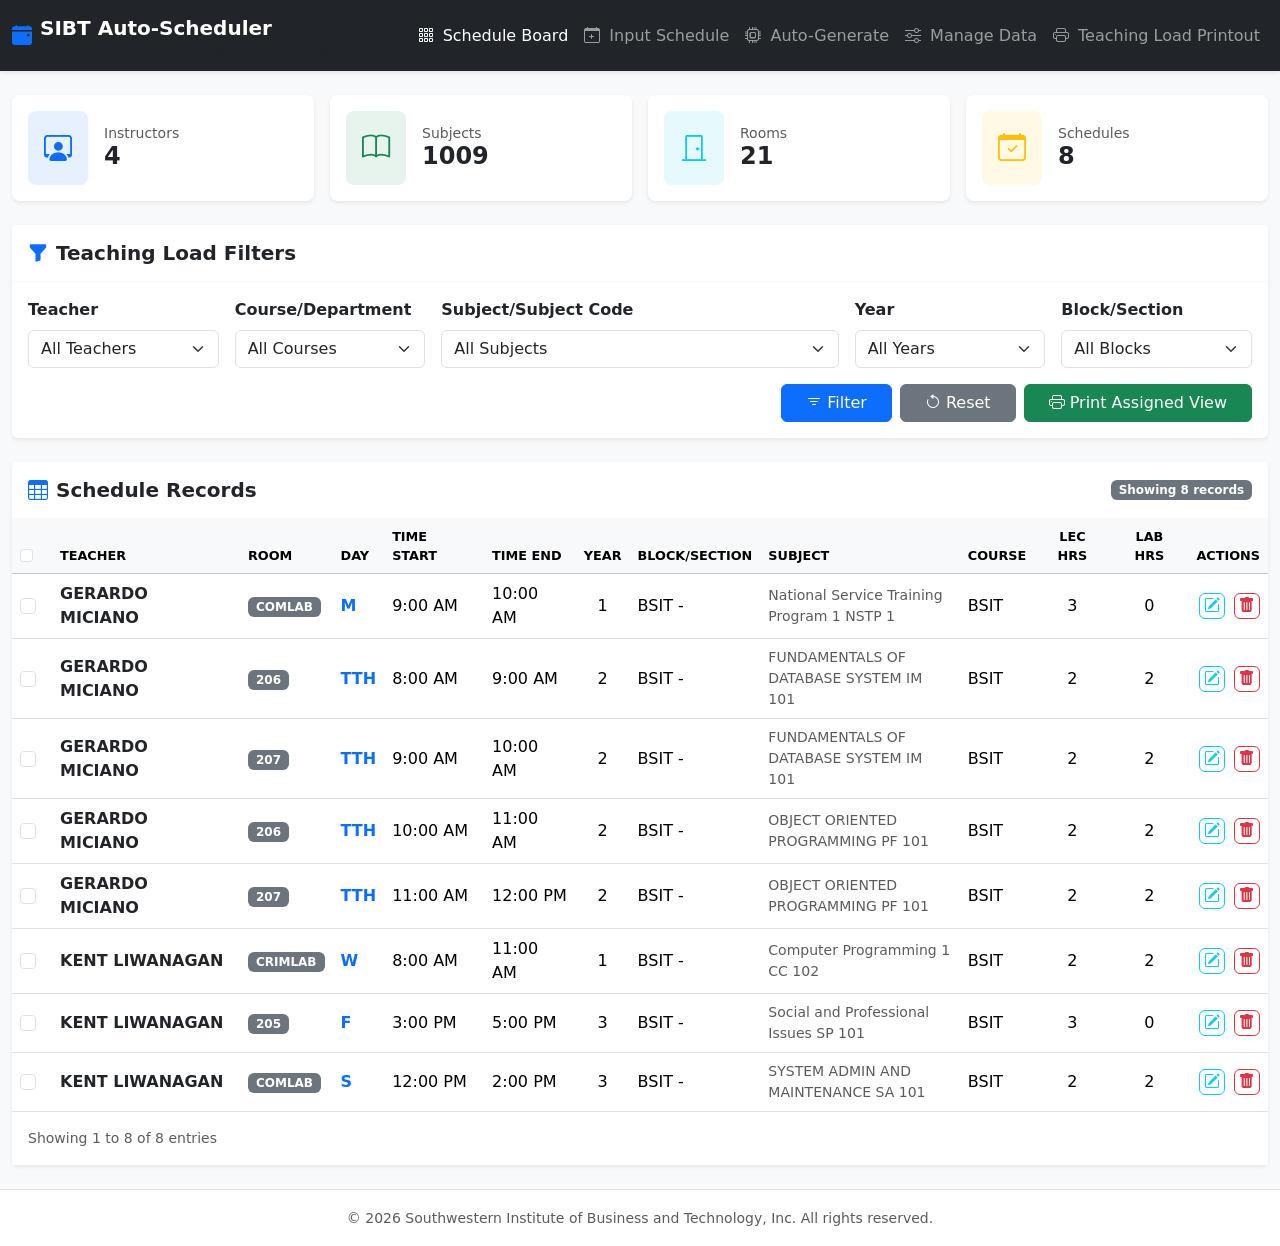
==== commit 4ac2ca85: "Strictly enforce COMLAB for BSIT and CRIMLAB for Criminology/Hospitality lab subjects Co-authored-by" ====
--- a/index.html
+++ b/index.html
@@ -3,24 +3,1123 @@
 <head>
   <meta charset="UTF-8">
   <meta name="viewport" content="width=device-width, initial-scale=1.0">
-  <title>SIBT Auto-Scheduler</title>
+  <title>Auto-Scheduler & Teaching Load System - SIBT</title>
   <!-- Bootstrap 5 CSS -->
   <link href="https://cdn.jsdelivr.net/npm/bootstrap@5.3.2/dist/css/bootstrap.min.css" rel="stylesheet">
   <!-- Bootstrap Icons -->
   <link href="https://cdn.jsdelivr.net/npm/bootstrap-icons@1.11.1/font/bootstrap-icons.css" rel="stylesheet">
   <!-- Custom Stylesheet -->
   <link rel="stylesheet" href="style.css">
-  <script>
-    // Redirect index.html to board.html automatically
-    window.location.replace("board.html");
-  </script>
 </head>
 <body class="bg-light">
-  <div class="container py-5 text-center">
-    <div class="spinner-border text-primary" role="status">
-      <span class="visually-hidden">Loading SIBT Auto-Scheduler...</span>
+
+  <!-- Navigation Navbar -->
+  <nav class="navbar navbar-expand-lg navbar-dark bg-dark shadow-sm no-print">
+    <div class="container-fluid">
+      <a class="navbar-brand d-flex align-items-center" href="#">
+        <i class="bi bi-calendar-event-fill me-2 text-primary"></i>
+        <div>
+          <span class="fw-bold tracking-tight">SIBT Auto-Scheduler</span>
+          <div class="text-muted small" style="font-size: 0.75rem; margin-top: -3px;">Southwestern Institute of Business & Technology</div>
+        </div>
+      </a>
+      <button class="navbar-toggler" type="button" data-bs-toggle="collapse" data-bs-target="#navbarNav">
+        <span class="navbar-toggler-icon"></span>
+      </button>
+      <div class="collapse navbar-collapse" id="navbarNav">
+        <ul class="navbar-nav ms-auto fw-medium">
+          <li class="nav-item">
+            <a class="nav-link active" id="tab-board" href="#" onclick="switchTab('board')">
+              <i class="bi bi-grid-3x3-gap me-1"></i> Schedule Board
+            </a>
+          </li>
+          <li class="nav-item">
+            <a class="nav-link" id="tab-manual" href="#" onclick="switchTab('manual')">
+              <i class="bi bi-calendar-plus me-1"></i> Input Schedule
+            </a>
+          </li>
+          <li class="nav-item">
+            <a class="nav-link" id="tab-auto" href="#" onclick="switchTab('auto')">
+              <i class="bi bi-cpu me-1"></i> Auto-Generate
+            </a>
+          </li>
+          <li class="nav-item">
+            <a class="nav-link" id="tab-manage" href="#" onclick="switchTab('manage')">
+              <i class="bi bi-sliders me-1"></i> Manage Data
+            </a>
+          </li>
+          <li class="nav-item">
+            <a class="nav-link" id="tab-print" href="#" onclick="switchTab('print')">
+              <i class="bi bi-printer me-1"></i> Teaching Load Printout
+            </a>
+          </li>
+        </ul>
+      </div>
     </div>
-    <p class="mt-3 text-muted">Redirecting to Schedule Board...</p>
+  </nav>
+
+  <div class="container-fluid py-4 no-print">
+    <!-- Quick Stats Cards -->
+    <div id="statsRow" class="row g-3 mb-4">
+      <div class="col-6 col-md-3">
+        <div class="card border-0 shadow-sm rounded-3">
+          <div class="card-body d-flex align-items-center">
+            <div class="bg-primary bg-opacity-10 text-primary p-3 rounded-3 me-3">
+              <i class="bi bi-person-workspace fs-3"></i>
+            </div>
+            <div>
+              <h6 class="text-muted mb-0 small">Instructors</h6>
+              <h4 class="fw-bold mb-0" id="stat-instructors">0</h4>
+            </div>
+          </div>
+        </div>
+      </div>
+      <div class="col-6 col-md-3">
+        <div class="card border-0 shadow-sm rounded-3">
+          <div class="card-body d-flex align-items-center">
+            <div class="bg-success bg-opacity-10 text-success p-3 rounded-3 me-3">
+              <i class="bi bi-book fs-3"></i>
+            </div>
+            <div>
+              <h6 class="text-muted mb-0 small">Subjects</h6>
+              <h4 class="fw-bold mb-0" id="stat-subjects">0</h4>
+            </div>
+          </div>
+        </div>
+      </div>
+      <div class="col-6 col-md-3">
+        <div class="card border-0 shadow-sm rounded-3">
+          <div class="card-body d-flex align-items-center">
+            <div class="bg-info bg-opacity-10 text-info p-3 rounded-3 me-3">
+              <i class="bi bi-door-closed fs-3"></i>
+            </div>
+            <div>
+              <h6 class="text-muted mb-0 small">Rooms</h6>
+              <h4 class="fw-bold mb-0" id="stat-rooms">0</h4>
+            </div>
+          </div>
+        </div>
+      </div>
+      <div class="col-6 col-md-3">
+        <div class="card border-0 shadow-sm rounded-3">
+          <div class="card-body d-flex align-items-center">
+            <div class="bg-warning bg-opacity-10 text-warning p-3 rounded-3 me-3">
+              <i class="bi bi-calendar-check fs-3"></i>
+            </div>
+            <div>
+              <h6 class="text-muted mb-0 small">Schedules</h6>
+              <h4 class="fw-bold mb-0" id="stat-schedules">0</h4>
+            </div>
+          </div>
+        </div>
+      </div>
+    </div>
+
+    <!-- Alert Container for Conflicts/Warnings -->
+    <div id="globalAlerts" class="mb-4"></div>
+
+    <!-- ================= SCHEDULE BOARD TAB ================= -->
+    <div id="panel-board" class="tab-panel">
+      <!-- Teaching Load Filter Box matching Screenshot design -->
+      <div class="card border-0 shadow-sm mb-4">
+        <div class="card-header bg-white py-3 border-light">
+          <h5 class="mb-0 fw-bold text-dark"><i class="bi bi-funnel-fill me-2 text-primary"></i>Teaching Load Filters</h5>
+        </div>
+        <div class="card-body">
+          <form id="filterForm" class="row g-3">
+            <div class="col-md-2">
+              <label class="form-label fw-semibold">Teacher</label>
+              <select class="form-select" id="filter-teacher">
+                <option value="">All Teachers</option>
+              </select>
+            </div>
+            <div class="col-md-2">
+              <label class="form-label fw-semibold">Course/Department</label>
+              <select class="form-select" id="filter-course">
+                <option value="">All Courses</option>
+              </select>
+            </div>
+            <div class="col-md-4">
+              <label class="form-label fw-semibold">Subject/Subject Code</label>
+              <select class="form-select" id="filter-subject">
+                <option value="">All Subjects</option>
+              </select>
+            </div>
+            <div class="col-md-2">
+              <label class="form-label fw-semibold">Year</label>
+              <select class="form-select" id="filter-year">
+                <option value="">All Years</option>
+                <option value="1">1st Year</option>
+                <option value="2">2nd Year</option>
+                <option value="3">3rd Year</option>
+                <option value="4">4th Year</option>
+              </select>
+            </div>
+            <div class="col-md-2">
+              <label class="form-label fw-semibold">Block/Section</label>
+              <select class="form-select" id="filter-block">
+                <option value="">All Blocks</option>
+              </select>
+            </div>
+            <div class="col-12 d-flex justify-content-end gap-2">
+              <button type="button" class="btn btn-primary px-4" onclick="applyFilters()">
+                <i class="bi bi-filter"></i> Filter
+              </button>
+              <button type="button" class="btn btn-secondary px-4" onclick="resetFilters()">
+                <i class="bi bi-arrow-counterclockwise"></i> Reset
+              </button>
+              <button type="button" class="btn btn-success px-4" onclick="openPrintForFiltered()">
+                <i class="bi bi-printer"></i> Print Assigned View
+              </button>
+            </div>
+          </form>
+        </div>
+      </div>
+
+      <!-- Schedule Table -->
+      <div class="card border-0 shadow-sm">
+        <div class="card-header bg-white py-3 border-light d-flex justify-content-between align-items-center">
+          <h5 class="mb-0 fw-bold text-dark"><i class="bi bi-table me-2 text-primary"></i>Schedule Records</h5>
+          <div class="d-flex align-items-center gap-2">
+            <button type="button" class="btn btn-danger btn-sm" id="btn-bulk-delete-schedules" onclick="bulkDeleteSchedules()" style="display: none;">
+              <i class="bi bi-trash-fill"></i> Delete Selected (<span id="selected-schedules-count">0</span>)
+            </button>
+            <span class="badge bg-secondary" id="filtered-count">Showing 0 records</span>
+          </div>
+        </div>
+        <div class="table-responsive">
+          <table class="table table-hover align-middle mb-0" id="scheduleTable">
+            <thead class="table-light text-uppercase fs-7 fw-bold">
+              <tr>
+                <th style="width: 40px;"><input type="checkbox" class="form-check-input" id="check-all-schedules" onchange="toggleSelectAll('schedules', this.checked)"></th>
+                <th>Teacher</th>
+                <th>Room</th>
+                <th>Day</th>
+                <th>Time Start</th>
+                <th>Time End</th>
+                <th>Year</th>
+                <th>Block/Section</th>
+                <th>Subject</th>
+                <th>Course</th>
+                <th class="text-center">Lec Hrs</th>
+                <th class="text-center">Lab Hrs</th>
+                <th class="text-end">Actions</th>
+              </tr>
+            </thead>
+            <tbody id="scheduleList">
+              <!-- Dynamically populated -->
+            </tbody>
+          </table>
+        </div>
+        <div class="card-footer bg-white border-top-0 d-flex flex-wrap justify-content-between align-items-center py-3 no-print">
+          <small class="text-muted" id="schedules-page-info">Showing page 1 of 1</small>
+          <nav aria-label="Schedules pagination">
+            <ul class="pagination pagination-sm mb-0" id="schedules-pagination">
+              <!-- Dynamic -->
+            </ul>
+          </nav>
+        </div>
+        <div id="noSchedulesMsg" class="text-center py-5 bg-white rounded-bottom" style="display: none;">
+          <i class="bi bi-calendar2-x fs-1 text-muted d-block mb-3"></i>
+          <p class="text-muted">No schedules found. Go to <strong>Input Schedule</strong> or <strong>Auto-Generate</strong> to create some!</p>
+        </div>
+      </div>
+    </div>
+
+    <!-- ================= MANUAL INPUT TAB ================= -->
+    <div id="panel-manual" class="tab-panel d-none">
+      <div class="row">
+        <!-- Input Form Card -->
+        <div class="col-lg-8">
+          <div class="card border-0 shadow-sm mb-4">
+            <div class="card-header bg-white py-3 border-light">
+              <h5 class="mb-0 fw-bold text-dark"><i class="bi bi-plus-circle-fill me-2 text-primary"></i>Input Schedule</h5>
+            </div>
+            <div class="card-body">
+              <form id="scheduleForm" oninput="checkRealtimeConflict()">
+                <div class="row g-3">
+                  <!-- Hidden inputs for editing -->
+                  <input type="hidden" id="edit-id" value="">
+
+                  <div class="col-md-6">
+                    <label class="form-label fw-semibold">Teacher <span class="text-danger">*</span></label>
+                    <select class="form-select" id="input-teacher" required>
+                      <option value="">Select Teacher...</option>
+                    </select>
+                  </div>
+
+                  <div class="col-md-6">
+                    <label class="form-label fw-semibold">Room <span class="text-danger">*</span></label>
+                    <select class="form-select" id="input-room" required>
+                      <option value="">Select Room...</option>
+                    </select>
+                  </div>
+
+                  <div class="col-md-4">
+                    <label class="form-label fw-semibold">Day <span class="text-danger">*</span></label>
+                    <select class="form-select" id="input-day" required>
+                      <option value="">Select Day...</option>
+                      <option value="M">Monday (M)</option>
+                      <option value="T">Tuesday (T)</option>
+                      <option value="W">Wednesday (W)</option>
+                      <option value="TH">Thursday (TH)</option>
+                      <option value="F">Friday (F)</option>
+                      <option value="S">Saturday (S)</option>
+                      <option value="MT">Monday/Tuesday (MT)</option>
+                      <option value="TTH">Tuesday/Thursday (TTH)</option>
+                      <option value="MWF">Monday/Wednesday/Friday (MWF)</option>
+                      <option value="Monday-Friday">Monday-Friday (Admin)</option>
+                    </select>
+                  </div>
+
+                  <div class="col-md-4">
+                    <label class="form-label fw-semibold">Time Start <span class="text-danger">*</span></label>
+                    <input type="time" class="form-control" id="input-time-start" required>
+                  </div>
+
+                  <div class="col-md-4">
+                    <label class="form-label fw-semibold">Duration & Time End <span class="text-danger">*</span></label>
+                    <div class="input-group">
+                      <select class="form-select" id="input-duration" style="max-width: 120px;" onchange="calculateTimeEnd()">
+                        <option value="1">1 hour</option>
+                        <option value="1.5">1.5 hours</option>
+                        <option value="2" selected>2 hours</option>
+                        <option value="3">3 hours</option>
+                        <option value="4">4 hours</option>
+                        <option value="9">9 hours (Admin)</option>
+                      </select>
+                      <input type="time" class="form-control" id="input-time-end" required readonly>
+                    </div>
+                    <small class="text-muted">Auto-calculated based on duration</small>
+                  </div>
+
+                  <div class="col-md-4">
+                    <label class="form-label fw-semibold">Subject / Code <span class="text-danger">*</span></label>
+                    <select class="form-select" id="input-subject" onchange="autofillSubjectDetails()" required>
+                      <option value="">Select Subject...</option>
+                    </select>
+                  </div>
+
+                  <div class="col-md-4">
+                    <label class="form-label fw-semibold">Course/Department <span class="text-danger">*</span></label>
+                    <input type="text" class="form-control" id="input-course" placeholder="e.g. BSIT" required readonly>
+                  </div>
+
+                  <div class="col-md-2">
+                    <label class="form-label fw-semibold">Year <span class="text-danger">*</span></label>
+                    <input type="number" class="form-control" id="input-year" placeholder="1-4" min="1" max="4" required readonly>
+                  </div>
+
+                  <div class="col-md-2">
+                    <label class="form-label fw-semibold">Block/Section <span class="text-danger">*</span></label>
+                    <select class="form-select" id="input-block" onchange="onBlockSelectChange()" required disabled>
+                      <option value="">Select Block...</option>
+                    </select>
+                  </div>
+
+                  <div class="col-md-4">
+                    <label class="form-label fw-semibold">Lecture Hours</label>
+                    <input type="number" class="form-control" id="input-lec-hours" min="0" max="10" value="2" readonly>
+                  </div>
+
+                  <div class="col-md-4">
+                    <label class="form-label fw-semibold">Lab Hours</label>
+                    <input type="number" class="form-control" id="input-lab-hours" min="0" max="10" value="0" readonly>
+                  </div>
+
+                  <div class="col-md-4">
+                    <label class="form-label fw-semibold">Units</label>
+                    <input type="number" class="form-control" id="input-units" min="0" max="10" value="3" readonly>
+                  </div>
+
+                  <div class="col-12 mt-4 d-flex justify-content-end gap-2">
+                    <button type="button" class="btn btn-secondary px-4" onclick="clearForm()">
+                      <i class="bi bi-x-circle"></i> Cancel / Clear
+                    </button>
+                    <button type="submit" class="btn btn-primary px-5" id="saveScheduleBtn">
+                      <i class="bi bi-calendar-plus"></i> Add Schedule
+                    </button>
+                  </div>
+                </div>
+              </form>
+            </div>
+          </div>
+        </div>
+
+        <!-- Real-time Validation Sidebar -->
+        <div class="col-lg-4">
+          <div class="card border-0 shadow-sm h-100 mb-4">
+            <div class="card-header bg-white py-3 border-light">
+              <h5 class="mb-0 fw-bold text-dark"><i class="bi bi-shield-check me-2 text-primary"></i>Conflict Check Monitor</h5>
+            </div>
+            <div class="card-body">
+              <div id="realtimeConflictCheck" class="text-center py-4">
+                <i class="bi bi-check-circle-fill text-success display-4 d-block mb-3"></i>
+                <h6 class="fw-bold text-success">Form is empty or valid</h6>
+                <p class="text-muted small">Fill out the schedule form to check for teacher, room, or section overlaps and load limit issues in real time.</p>
+              </div>
+            </div>
+          </div>
+        </div>
+      </div>
+    </div>
+
+    <!-- ================= AUTO-GENERATOR TAB ================= -->
+    <div id="panel-auto" class="tab-panel d-none">
+      <!-- TOP ROW: Instructions Panel & Controller Panel -->
+      <div class="row mb-4">
+        <!-- Instructions Panel -->
+        <div class="col-lg-5">
+          <div class="card border-0 shadow-sm h-100">
+            <div class="card-header bg-primary text-white py-3">
+              <h5 class="mb-0 fw-bold"><i class="bi bi-lightning-fill me-2"></i>Auto-Schedule Generator</h5>
+            </div>
+            <div class="card-body">
+              <p class="card-text text-muted">
+                The SIBT Intelligent Auto-Scheduler automatically compiles conflict-free timetables. It maps courses, rooms, teachers, days, and times using advanced heuristics that strictly enforce:
+              </p>
+              <ul class="text-muted small ps-3">
+                <li class="mb-1"><strong>Teacher Availability:</strong> Preventing double-bookings.</li>
+                <li class="mb-1"><strong>Teacher Load Limits:</strong> Licensed (27 units), Non-licensed (24 units), Admin (9 units), Director (15 units), Program Head (18 units).</li>
+                <li class="mb-1"><strong>Room Compatibility:</strong> Laboratory courses automatically match lab/ComLab rooms, and lecture courses fit appropriately.</li>
+                <li class="mb-1"><strong>Section/Block Schedule:</strong> Student batches (like BSIT 1A) aren't double-booked.</li>
+                <li class="mb-1"><strong>Optimal Durations:</strong> Assigns time blocks based on standard durations (1, 1.5, 2, or 3 hours).</li>
+              </ul>
+              <div class="alert alert-info mt-3 small mb-0">
+                <i class="bi bi-info-circle-fill me-1"></i> Pre-populate teachers, rooms, and subjects in the <strong>Manage Data</strong> tab before running!
+              </div>
+            </div>
+          </div>
+        </div>
+
+        <!-- Controller Panel -->
+        <div class="col-lg-7">
+          <div class="card border-0 shadow-sm h-100">
+            <div class="card-header bg-white py-3 border-light">
+              <h5 class="mb-0 fw-bold text-dark"><i class="bi bi-cpu-fill me-2 text-primary"></i>Generate Schedule</h5>
+            </div>
+            <div class="card-body text-center py-4">
+              <div class="mb-4">
+                <img src="https://images.unsplash.com/photo-1516321318423-f06f85e504b3?auto=format&fit=crop&w=400&q=80" alt="Scheduler" class="img-fluid rounded mb-3 shadow-sm" style="max-height: 140px; object-fit: cover;">
+                <h4 class="fw-bold">Ready to Auto-Generate?</h4>
+                <p class="text-muted">This process will run the scheduling engine on all subjects and classes currently defined in the system. It automatically schedules them conflict-free.</p>
+              </div>
+
+              <div class="row g-3 justify-content-center align-items-center mb-4">
+                <div class="col-auto">
+                  <div class="d-flex align-items-center">
+                    <label for="auto-days-count" class="form-label fw-semibold me-2 mb-0"><i class="bi bi-calendar3 me-1"></i>Days:</label>
+                    <select class="form-select form-select-sm" id="auto-days-count" style="width: 140px;">
+                      <option value="all" selected>All Days</option>
+                      <option value="1">1 Day (1-day/wk)</option>
+                      <option value="2">2 Days (2-day/wk)</option>
+                      <option value="3">3 Days (3-day/wk)</option>
+                    </select>
+                  </div>
+                </div>
+                <div class="col-auto">
+                  <div class="form-check form-switch text-start">
+                    <input class="form-check-input" type="checkbox" id="overwriteSchedules" checked>
+                    <label class="form-check-input-label fw-medium" for="overwriteSchedules">Clear existing schedules first</label>
+                  </div>
+                </div>
+              </div>
+
+              <div class="d-grid gap-2 col-md-8 mx-auto">
+                <button type="button" class="btn btn-primary btn-lg py-3 fw-bold shadow-sm" id="btnRunScheduler" onclick="runAutoScheduler()">
+                  <i class="bi bi-play-circle-fill me-2"></i> Run Auto-Scheduler Engine
+                </button>
+              </div>
+            </div>
+          </div>
+
+          <!-- Log Box / Result Box -->
+          <div class="card border-0 shadow-sm d-none mt-4" id="autoSchedulerResults">
+            <div class="card-header bg-white py-3 border-light d-flex justify-content-between align-items-center">
+              <h6 class="mb-0 fw-bold"><i class="bi bi-terminal me-2"></i>Execution Logs & Statistics</h6>
+              <span class="badge" id="schedulerStatusBadge">Success</span>
+            </div>
+            <div class="card-body">
+              <div class="row text-center mb-3">
+                <div class="col-4">
+                  <div class="p-2 border rounded">
+                    <span class="text-muted d-block small">Total Subjects</span>
+                    <strong class="fs-5" id="log-total-subjects">0</strong>
+                  </div>
+                </div>
+                <div class="col-4">
+                  <div class="p-2 border rounded bg-success bg-opacity-10 text-success">
+                    <span class="d-block small">Scheduled</span>
+                    <strong class="fs-5" id="log-scheduled">0</strong>
+                  </div>
+                </div>
+                <div class="col-4">
+                  <div class="p-2 border rounded bg-danger bg-opacity-10 text-danger">
+                    <span class="d-block small">Unscheduled</span>
+                    <strong class="fs-5" id="log-unscheduled">0</strong>
+                  </div>
+                </div>
+              </div>
+              <div class="bg-dark text-light p-3 rounded" style="font-family: monospace; font-size: 0.8rem; max-height: 200px; overflow-y: auto;" id="schedulerConsole">
+                <!-- Log entries -->
+              </div>
+            </div>
+          </div>
+        </div>
+      </div>
+
+      <!-- BOTTOM ROW: Custom Batch Generator & Auto-Scheduler Card (Full-width below) -->
+      <div class="row">
+        <div class="col-12">
+          <div class="card border-0 shadow-sm">
+            <div class="card-header bg-white py-3 border-light">
+              <h5 class="mb-3 fw-bold text-dark"><i class="bi bi-cpu-fill me-2 text-primary"></i>Custom Batch Generator & Auto-Scheduler</h5>
+              <!-- Mode Tabs at Top under Card Header -->
+              <ul class="nav nav-pills gap-2" id="batch-tabs" role="tablist">
+                <li class="nav-item" role="presentation">
+                  <button class="nav-link active fw-bold btn-sm rounded-2 px-3" id="tab-mode-waterfall" data-bs-toggle="pill" data-bs-target="#pane-mode-waterfall" type="button" role="tab">
+                    <i class="bi bi-people-fill me-1"></i> Multiple Teachers (Waterfall)
+                  </button>
+                </li>
+                <li class="nav-item" role="presentation">
+                  <button class="nav-link fw-semibold btn-sm rounded-2 px-3" id="tab-mode-single" data-bs-toggle="pill" data-bs-target="#pane-mode-single" type="button" role="tab">
+                    <i class="bi bi-person-fill me-1"></i> Single Teacher (Multi-Course & Subject)
+                  </button>
+                </li>
+                <li class="nav-item" role="presentation">
+                  <button class="nav-link fw-semibold btn-sm rounded-2 px-3" id="tab-mode-section" data-bs-toggle="pill" data-bs-target="#pane-mode-section" type="button" role="tab">
+                    <i class="bi bi-grid-fill me-1"></i> Per-Section Generator
+                  </button>
+                </li>
+              </ul>
+            </div>
+            <div class="card-body">
+              <div class="tab-content" id="batchTabContent">
+                <!-- PANE 1: MULTIPLE TEACHERS WATERFALL -->
+                <div class="tab-pane fade show active" id="pane-mode-waterfall" role="tabpanel">
+                  <p class="text-muted small mb-4">Input a subject title, course, year level, number of sections, and select instructors to dynamically generate conflict-free rooms and times. It auto-compresses daily schedules to minimize empty gaps (leaving only lunch breaks) and distributes sections using waterfall load-balancing.</p>
+                  <form id="waterfallForm" onsubmit="event.preventDefault();">
+                    <div class="row g-3">
+                      <div class="col-md-6">
+                        <label class="form-label fw-semibold">Subject Title / Code <span class="text-danger">*</span></label>
+                        <input type="text" class="form-control" id="batch-subject" placeholder="Physical Education PE 101" list="existing-subjects-list" required>
+                        <datalist id="existing-subjects-list">
+                          <!-- Filled dynamically -->
+                        </datalist>
+                      </div>
+                      <div class="col-md-6">
+                        <label class="form-label fw-semibold">Course / Department <span class="text-danger">*</span></label>
+                        <input type="text" class="form-control" id="batch-course" placeholder="bsit" required>
+                        <small class="text-muted" style="font-size: 0.75rem;">Support multiple courses (e.g. <code>bsit:4, bscs:2</code> or <code>bsit, bscs</code>)</small>
+                      </div>
+                      <div class="col-md-4">
+                        <label class="form-label fw-semibold">Year Level <span class="text-danger">*</span></label>
+                        <select class="form-select" id="batch-year">
+                          <option value="1" selected>1st Year</option>
+                          <option value="2">2nd Year</option>
+                          <option value="3">3rd Year</option>
+                          <option value="4">4th Year</option>
+                        </select>
+                      </div>
+                      <div class="col-md-4">
+                        <label class="form-label fw-semibold">Hours<span class="text-danger">*</span></label>
+                        <select class="form-select" id="batch-hours">
+                          <option value="1">1</option>
+                          <option value="1.5" selected>1.5</option>
+                          <option value="2">2</option>
+                          <option value="3">3</option>
+                        </select>
+                      </div>
+                      <div class="col-md-4">
+                        <label class="form-label fw-semibold">Number of Sections <span class="text-danger">*</span></label>
+                        <input type="number" class="form-control" id="batch-sections-count" min="1" max="24" value="10" required>
+                      </div>
+                      <div class="col-md-4">
+                        <label class="form-label fw-semibold">Units <span class="text-danger">*</span></label>
+                        <select class="form-select" id="batch-units">
+                          <option value="1">1 Unit</option>
+                          <option value="2" selected>2 Units</option>
+                          <option value="3">3 Units</option>
+                          <option value="4">4 Units</option>
+                          <option value="5">5 Units</option>
+                        </select>
+                      </div>
+                      <div class="col-md-4">
+                        <label class="form-label fw-semibold">Lecture</label>
+                        <input type="number" class="form-control" id="batch-lec-hours" min="0" max="10" value="3">
+                      </div>
+                      <div class="col-md-4">
+                        <label class="form-label fw-semibold">Lab</label>
+                        <input type="number" class="form-control" id="batch-lab-hours" min="0" max="10" value="0">
+                      </div>
+                      <div class="col-md-6">
+                        <label class="form-label fw-semibold">Preferred Room (Optional)</label>
+                        <select class="form-select" id="waterfall-room">
+                          <option value="">Any available room</option>
+                          <!-- Filled dynamically -->
+                        </select>
+                      </div>
+                      <div class="col-md-6">
+                        <label class="form-label fw-semibold">Number of Days <span class="text-danger">*</span></label>
+                        <select class="form-select" id="batch-days-count">
+                          <option value="all" selected>All Days Patterns</option>
+                          <option value="1">1 Day per week</option>
+                          <option value="2">2 Days per week</option>
+                          <option value="3">3 Days per week</option>
+                        </select>
+                      </div>
+                      <div class="col-12">
+                        <div class="d-flex flex-wrap justify-content-between align-items-center mb-2 gap-2">
+                          <label class="form-label fw-semibold mb-0">Select Participating Instructors <span class="text-danger">*</span></label>
+                          <div class="d-flex flex-wrap gap-2 align-items-center">
+                            <input type="text" id="waterfall-teacher-search" class="form-control form-control-sm" placeholder="Search teacher..." oninput="onWaterfallSearchChange()" style="max-width: 200px;">
+                            <nav aria-label="Waterfall Pagination" class="mb-0">
+                              <ul class="pagination pagination-sm mb-0" id="waterfall-teachers-pagination">
+                                <!-- Pagination dynamic -->
+                              </ul>
+                            </nav>
+                          </div>
+                        </div>
+                        <div id="waterfall-instructors-list" class="row g-2 p-2 bg-light rounded" style="max-height: 180px; overflow-y: auto;">
+                          <!-- Filled dynamically with checkboxes -->
+                        </div>
+                      </div>
+                      <div class="col-12 d-flex justify-content-end mt-4">
+                        <button type="button" class="btn btn-primary" onclick="runWaterfallScheduler()">
+                          <i class="bi bi-lightning-fill"></i> Auto-Generate Rooms, Times & Schedules
+                        </button>
+                      </div>
+                    </div>
+                  </form>
+                </div>
+
+                <!-- PANE 2: SINGLE TEACHER -->
+                <div class="tab-pane fade" id="pane-mode-single" role="tabpanel">
+                  <p class="text-muted small mb-4">Generate schedules assigned to a single dedicated instructor across multiple sections.</p>
+                  <form id="singleTeacherForm" onsubmit="event.preventDefault();">
+                    <div class="row g-3">
+                      <div class="col-md-6">
+                        <label class="form-label fw-semibold">Subject Title / Code <span class="text-danger">*</span></label>
+                        <input type="text" class="form-control" id="single-subject" placeholder="Computer Programming CC 102" list="existing-subjects-list" required>
+                      </div>
+                      <div class="col-md-6">
+                        <label class="form-label fw-semibold">Course / Department <span class="text-danger">*</span></label>
+                        <input type="text" class="form-control" id="single-course" placeholder="bsit" required>
+                      </div>
+                      <div class="col-md-4">
+                        <label class="form-label fw-semibold">Year Level</label>
+                        <select class="form-select" id="single-year">
+                          <option value="1">1st Year</option>
+                          <option value="2">2nd Year</option>
+                          <option value="3">3rd Year</option>
+                          <option value="4">4th Year</option>
+                        </select>
+                      </div>
+                      <div class="col-md-4">
+                        <label class="form-label fw-semibold">Hours<span class="text-danger">*</span></label>
+                        <select class="form-select" id="single-hours">
+                          <option value="1">1</option>
+                          <option value="1.5" selected>1.5</option>
+                          <option value="2">2</option>
+                          <option value="3">3</option>
+                        </select>
+                      </div>
+                      <div class="col-md-4">
+                        <label class="form-label fw-semibold">Number of Sections</label>
+                        <input type="number" class="form-control" id="single-sections" min="1" max="10" value="3">
+                      </div>
+                      <div class="col-md-6">
+                        <label class="form-label fw-semibold">Select Instructor <span class="text-danger">*</span></label>
+                        <select class="form-select" id="single-mode-teacher" required>
+                          <option value="">Choose teacher...</option>
+                        </select>
+                      </div>
+                      <div class="col-md-6">
+                        <label class="form-label fw-semibold">Number of Days <span class="text-danger">*</span></label>
+                        <select class="form-select" id="single-days-count">
+                          <option value="all" selected>All Days Patterns</option>
+                          <option value="1">1 Day per week</option>
+                          <option value="2">2 Days per week</option>
+                          <option value="3">3 Days per week</option>
+                        </select>
+                      </div>
+                      <div class="col-12 d-flex justify-content-end mt-4">
+                        <button type="button" class="btn btn-primary" onclick="runSingleTeacherScheduler()">
+                          <i class="bi bi-lightning-fill"></i> Generate Single Teacher Schedule
+                        </button>
+                      </div>
+                    </div>
+                  </form>
+                </div>
+
+                <!-- PANE 3: PER-SECTION GENERATOR -->
+                <div class="tab-pane fade" id="pane-mode-section" role="tabpanel">
+                  <p class="text-muted small mb-3">Select course, year, section, and curriculum to automatically display all subjects for the section and assign instructors.</p>
+                  <form id="perSectionForm" onsubmit="event.preventDefault();">
+                    <div class="row g-3 mb-3">
+                      <div class="col-md-3">
+                        <label class="form-label fw-semibold">Course / Dept <span class="text-danger">*</span></label>
+                        <select class="form-select" id="section-course" onchange="loadSectionSubjects()">
+                          <option value="BSIT">BSIT</option>
+                          <option value="BEED">BEED</option>
+                          <option value="BSED">BSED</option>
+                          <option value="BSCA">BSCA</option>
+                          <option value="BSCRIM">BSCRIM</option>
+                          <option value="BSHM">BSHM</option>
+                          <option value="BSBA-FM">BSBA-FM</option>
+                          <option value="BSBA-HRDM">BSBA-HRDM</option>
+                          <option value="BSBA-MM">BSBA-MM</option>
+                          </select>
+                      </div>
+                      <div class="col-md-2">
+                        <label class="form-label fw-semibold">Year Level <span class="text-danger">*</span></label>
+                        <select class="form-select" id="section-year" onchange="loadSectionSubjects()">
+                          <option value="1">1st Year</option>
+                          <option value="2">2nd Year</option>
+                          <option value="3">3rd Year</option>
+                          <option value="4">4th Year</option>
+                        </select>
+                      </div>
+                      <div class="col-md-2">
+                        <label class="form-label fw-semibold">Semester <span class="text-danger">*</span></label>
+                        <select class="form-select" id="section-semester" onchange="loadSectionSubjects()">
+                          <option value="1" selected>1st Semester</option>
+                          <option value="2">2nd Semester</option>
+                          <option value="all">All Semesters</option>
+                        </select>
+                      </div>
+                      <div class="col-md-2">
+                        <label class="form-label fw-semibold">Section / Block <span class="text-danger">*</span></label>
+                        <select class="form-select" id="section-block" onchange="loadSectionSubjects()">
+                          <option value="1A">1A</option>
+                          <option value="1B">1B</option>
+                          <option value="2A">2A</option>
+                          <option value="2B">2B</option>
+                          <option value="3A">3A</option>
+                          <option value="3B">3B</option>
+                          <option value="4A">4A</option>
+                          <option value="4B">4B</option>
+                        </select>
+                      </div>
+                      <div class="col-md-3">
+                        <label class="form-label fw-semibold">Curriculum <span class="text-danger">*</span></label>
+                        <select class="form-select" id="section-curriculum" onchange="loadSectionSubjects()">
+                          <option value="new">New Curriculum</option>
+                          <option value="old">Old Curriculum</option>
+                          <option value="all">All Curriculums</option>
+                        </select>
+                      </div>
+                    </div>
+
+                    <!-- Subjects & Instructor Mapping Table Container -->
+                    <div id="section-subjects-wrapper" class="card border mb-3">
+                      <div class="card-header bg-light py-2 d-flex justify-content-between align-items-center">
+                        <span class="fw-bold text-dark small"><i class="bi bi-journal-bookmark-fill me-1 text-primary"></i>Matching Subjects for Selected Section</span>
+                        <span class="badge bg-secondary" id="section-subject-count">0 Subjects Found</span>
+                      </div>
+                      <div class="card-body p-0">
+                        <div class="table-responsive">
+                          <table class="table table-hover align-middle mb-0">
+                            <thead class="table-light fs-7 fw-bold">
+                              <tr>
+                                <th>Subject Code & Title</th>
+                                <th>Type</th>
+                                <th class="text-center">Units</th>
+                                <th class="text-center">Lec/Lab</th>
+                                <th style="min-width: 100px;">Hours</th>
+                                <th style="min-width: 150px;">Number of Days</th>
+                                <th style="min-width: 220px;">Assigned Instructor</th>
+                              </tr>
+                            </thead>
+                            <tbody id="section-subjects-list">
+                              <!-- Dynamically populated -->
+                            </tbody>
+                          </table>
+                        </div>
+                      </div>
+                    </div>
+
+                    <div class="d-flex justify-content-end">
+                      <button type="button" class="btn btn-primary" onclick="runPerSectionScheduler()">
+                        <i class="bi bi-lightning-fill me-1"></i> Generate Section Schedule
+                      </button>
+                    </div>
+                  </form>
+                </div>
+              </div>
+            </div>
+          </div>
+        </div>
+      </div>
+    </div>
+
+    <!-- ================= MANAGE DATA TAB ================= -->
+    <div id="panel-manage" class="tab-panel d-none">
+      <div class="row">
+        <!-- Left Column: Data Management Submenus -->
+        <div class="col-md-3">
+          <div class="list-group shadow-sm" id="manageSubTabs">
+            <button class="list-group-item list-group-item-action active fw-medium" onclick="switchManageSubTab('teachers')">
+              <i class="bi bi-people me-2"></i> Instructors
+            </button>
+            <button class="list-group-item list-group-item-action fw-medium" onclick="switchManageSubTab('subjects')">
+              <i class="bi bi-book-half me-2"></i> Subjects
+            </button>
+            <button class="list-group-item list-group-item-action fw-medium" onclick="switchManageSubTab('rooms')">
+              <i class="bi bi-door-closed me-2"></i> Rooms
+            </button>
+          </div>
+          <div class="card border-0 shadow-sm mt-4 p-3 bg-light-blue text-center">
+            <h6 class="fw-bold mb-2">Need a Quick Start?</h6>
+            <p class="small text-muted mb-3">You can populate the system with actual sample data from SIBT instantly!</p>
+            <button class="btn btn-outline-primary btn-sm w-100" onclick="resetToDemoData()">
+              <i class="bi bi-cloud-download"></i> Seed SIBT Sample Data
+            </button>
+          </div>
+        </div>
+
+        <!-- Right Column: Subtab forms and lists -->
+        <div class="col-md-9">
+
+          <!-- TEACHERS MANAGEMENT PANEL -->
+          <div id="manage-teachers" class="manage-panel">
+            <div class="card border-0 shadow-sm mb-4">
+              <div class="card-header bg-white py-3 border-light d-flex justify-content-between align-items-center">
+                <h5 class="mb-0 fw-bold"><i class="bi bi-person-plus-fill me-2 text-primary"></i>Add / Edit Instructor</h5>
+              </div>
+              <div class="card-body">
+                <form id="teacherForm" onsubmit="saveTeacher(event)">
+                  <input type="hidden" id="teacher-id" value="">
+                  <div class="row g-3">
+                    <div class="col-md-6">
+                      <label class="form-label fw-semibold">Full Name <span class="text-danger">*</span></label>
+                      <input type="text" class="form-control" id="teacher-name" placeholder="e.g. KENT LIWANAGAN" required>
+                    </div>
+                    <div class="col-md-6">
+                      <label class="form-label fw-semibold">Designation / Role <span class="text-danger">*</span></label>
+                      <select class="form-select" id="teacher-designation" onchange="updateDesignationHint()" required>
+                        <option value="Licensed Teacher">Licensed Teacher (Limit: 27 units)</option>
+                        <option value="Regular Teacher">Regular Teacher (Limit: 24 units)</option>
+                        <option value="Part-time">Part-time Teacher (Limit: 12 units)</option>
+                        <option value="Admin">Admin (Limit: 9 units)</option>
+                        <option value="Director">Director (Limit: 15 units)</option>
+                        <option value="Program Head">Program Head (Limit: 18 units)</option>
+                      </select>
+                      <small class="text-muted" id="designation-hint">Licensed Teacher can teach up to 27 units.</small>
+                    </div>
+                    <div class="col-md-4">
+                      <label class="form-label fw-semibold">Degree</label>
+                      <input type="text" class="form-control" id="teacher-degree" placeholder="e.g. BSIT, LPT, MAED">
+                    </div>
+                    <div class="col-md-4">
+                      <label class="form-label fw-semibold">Area / Department</label>
+                      <input type="text" class="form-control" id="teacher-area" placeholder="e.g. ACADEMICS, ADMINISTRATION" value="ACADEMICS">
+                    </div>
+                    <div class="col-md-4">
+                      <label class="form-label fw-semibold">Employee No.</label>
+                      <input type="text" class="form-control" id="teacher-emp-no" placeholder="e.g. 0321">
+                    </div>
+                    <div class="col-md-6">
+                      <label class="form-label fw-semibold">Effectivity Date</label>
+                      <input type="text" class="form-control" id="teacher-effectivity" placeholder="e.g. July 13, 2026" value="July 13, 2026">
+                    </div>
+                    <div class="col-md-6">
+                      <label class="form-label fw-semibold">Administrative Load (if any)</label>
+                      <input type="text" class="form-control" id="teacher-admin-load" placeholder="e.g. CIT Program Head">
+                    </div>
+                    <div class="col-12 d-flex justify-content-end gap-2">
+                      <button type="button" class="btn btn-secondary btn-sm" onclick="clearTeacherForm()">Clear</button>
+                      <button type="submit" class="btn btn-primary btn-sm px-4">Save Instructor</button>
+                    </div>
+                  </div>
+                </form>
+              </div>
+            </div>
+
+            <div class="card border-0 shadow-sm">
+              <div class="card-header bg-white py-3 border-light d-flex flex-wrap justify-content-between align-items-center gap-2">
+                <div class="d-flex align-items-center gap-2">
+                  <h6 class="mb-0 fw-bold">Instructors Database List</h6>
+                  <button type="button" class="btn btn-danger btn-sm" id="btn-bulk-delete-teachers" onclick="bulkDeleteTeachers()" style="display: none;">
+                    <i class="bi bi-trash-fill"></i> Delete Selected (<span id="selected-teachers-count">0</span>)
+                  </button>
+                </div>
+                <div class="d-flex align-items-center gap-2">
+                  <input type="file" id="csv-upload-teachers" accept=".csv" onchange="importInstructorsCSV(event)" style="display: none;">
+                  <label for="csv-upload-teachers" class="btn btn-outline-success btn-sm mb-0">
+                    <i class="bi bi-file-earmark-excel me-1"></i> Upload Instructor CSV
+                  </label>
+                  <button type="button" class="btn btn-link btn-sm text-decoration-none p-0" data-bs-toggle="collapse" data-bs-target="#csvFormatHelp" title="View CSV Format Guide">
+                    <i class="bi bi-question-circle-fill text-muted fs-5"></i>
+                  </button>
+                </div>
+              </div>
+              <div class="collapse bg-light border-bottom p-3" id="csvFormatHelp">
+                <div class="small text-muted">
+                  <strong class="text-dark">Expected CSV Column Headers:</strong><br>
+                  <code>NAME</code>, <code>EMPLOYEE #</code>, <code>DESIGNATION</code>, <code>EDUCATIONAL ATTAINMENT</code>, <code>PRC LICENSE</code>, <code>MASTERAL DEGREE</code> (Optional: <code>AREA</code>, <code>EFFECTIVITY DATE</code>, <code>ADMIN LOAD</code>)<br>
+                  <em>Designation values automatically map max unit limits (e.g. Licensed Teacher: 27 units, Regular Teacher: 24 units, Part-time: 12 units, Admin: 9 units, Director: 15 units, Program Head: 18 units).</em>
+                </div>
+              </div>
+              <div class="table-responsive">
+                <table class="table table-hover align-middle mb-0">
+                  <thead class="table-light fs-7">
+                    <tr>
+                      <th style="width: 40px;"><input type="checkbox" class="form-check-input" id="check-all-teachers" onchange="toggleSelectAll('teachers', this.checked)"></th>
+                      <th>Name</th>
+                      <th>Designation</th>
+                      <th>Degree</th>
+                      <th>Area</th>
+                      <th>Emp No.</th>
+                      <th class="text-center">Limit (Units)</th>
+                      <th class="text-end">Actions</th>
+                    </tr>
+                  </thead>
+                  <tbody id="teachersListTable">
+                    <!-- Dynamically populated -->
+                  </tbody>
+                </table>
+              </div>
+              <div class="card-footer bg-white border-top-0 d-flex flex-wrap justify-content-between align-items-center py-3">
+                <small class="text-muted" id="teachers-page-info">Showing page 1 of 1</small>
+                <nav aria-label="Instructors pagination">
+                  <ul class="pagination pagination-sm mb-0" id="teachers-pagination">
+                    <!-- Dynamic -->
+                  </ul>
+                </nav>
+              </div>
+            </div>
+          </div>
+
+          <!-- SUBJECTS MANAGEMENT PANEL -->
+          <div id="manage-subjects" class="manage-panel d-none">
+            <div class="card border-0 shadow-sm mb-4">
+              <div class="card-header bg-white py-3 border-light">
+                <h5 class="mb-0 fw-bold"><i class="bi bi-bookmark-plus-fill me-2 text-primary"></i>Add / Edit Subject</h5>
+              </div>
+              <div class="card-body">
+                <form id="subjectForm" onsubmit="saveSubject(event)">
+                  <input type="hidden" id="subject-id" value="">
+                  <div class="row g-3">
+                    <div class="col-md-6">
+                      <label class="form-label fw-semibold">Subject Title & Code <span class="text-danger">*</span></label>
+                      <input type="text" class="form-control" id="subject-title" placeholder="e.g. Computer Programming 1 CC102" required>
+                    </div>
+                    <div class="col-md-6">
+                      <label class="form-label fw-semibold">Course / Dept <span class="text-danger">*</span></label>
+                      <input type="text" class="form-control" id="subject-course-val" placeholder="e.g. BSIT" required>
+                    </div>
+                    <div class="col-md-3">
+                      <label class="form-label fw-semibold">Year Level <span class="text-danger">*</span></label>
+                      <select class="form-select" id="subject-year" required>
+                        <option value="1">1st Year</option>
+                        <option value="2">2nd Year</option>
+                        <option value="3">3rd Year</option>
+                        <option value="4">4th Year</option>
+                      </select>
+                    </div>
+                    <div class="col-md-3">
+                      <label class="form-label fw-semibold">Units <span class="text-danger">*</span></label>
+                      <input type="number" class="form-control" id="subject-units" min="1" max="10" value="3" required>
+                    </div>
+                    <div class="col-md-3">
+                      <label class="form-label fw-semibold">Lecture Hours <span class="text-danger">*</span></label>
+                      <input type="number" class="form-control" id="subject-lec" min="0" max="20" value="2" required>
+                    </div>
+                    <div class="col-md-3">
+                      <label class="form-label fw-semibold">Laboratory Hours <span class="text-danger">*</span></label>
+                      <input type="number" class="form-control" id="subject-lab" min="0" max="20" value="2" required>
+                    </div>
+                    <div class="col-md-12">
+                      <div class="form-check form-switch mt-2">
+                        <input class="form-check-input" type="checkbox" id="subject-is-major">
+                        <label class="form-check-label fw-semibold" for="subject-is-major">Is Major Subject (Prioritizes COMLAB / CRIMLAB rooms)</label>
+                      </div>
+                    </div>
+                    <div class="col-12 d-flex justify-content-end gap-2">
+                      <button type="button" class="btn btn-secondary btn-sm" onclick="clearSubjectForm()">Clear</button>
+                      <button type="submit" class="btn btn-primary btn-sm px-4">Save Subject</button>
+                    </div>
+                  </div>
+                </form>
+              </div>
+            </div>
+
+            <div class="card border-0 shadow-sm">
+              <div class="card-header bg-white py-3 border-light d-flex justify-content-between align-items-center">
+                <h6 class="mb-0 fw-bold">Subjects Database List</h6>
+                <button type="button" class="btn btn-danger btn-sm" id="btn-bulk-delete-subjects" onclick="bulkDeleteSubjects()" style="display: none;">
+                  <i class="bi bi-trash-fill"></i> Delete Selected (<span id="selected-subjects-count">0</span>)
+                </button>
+              </div>
+              <div class="table-responsive">
+                <table class="table table-hover align-middle mb-0">
+                  <thead class="table-light fs-7">
+                    <tr>
+                      <th style="width: 40px;"><input type="checkbox" class="form-check-input" id="check-all-subjects" onchange="toggleSelectAll('subjects', this.checked)"></th>
+                      <th>Subject Code & Title</th>
+                      <th>Course</th>
+                      <th>Type</th>
+                      <th>Year</th>
+                      <th class="text-center">Units</th>
+                      <th class="text-center">Lec/Lab</th>
+                      <th class="text-end">Actions</th>
+                    </tr>
+                  </thead>
+                  <tbody id="subjectsListTable">
+                    <!-- Dynamically populated -->
+                  </tbody>
+                </table>
+              </div>
+              <div class="card-footer bg-white border-top-0 d-flex flex-wrap justify-content-between align-items-center py-3">
+                <small class="text-muted" id="subjects-page-info">Showing page 1 of 1</small>
+                <nav aria-label="Subjects pagination">
+                  <ul class="pagination pagination-sm mb-0" id="subjects-pagination">
+                    <!-- Dynamic -->
+                  </ul>
+                </nav>
+              </div>
+            </div>
+          </div>
+
+          <!-- ROOMS MANAGEMENT PANEL -->
+          <div id="manage-rooms" class="manage-panel d-none">
+            <div class="card border-0 shadow-sm mb-4">
+              <div class="card-header bg-white py-3 border-light">
+                <h5 class="mb-0 fw-bold"><i class="bi bi-door-open-fill me-2 text-primary"></i>Add / Edit Room</h5>
+              </div>
+              <div class="card-body">
+                <form id="roomForm" onsubmit="saveRoom(event)">
+                  <input type="hidden" id="room-id" value="">
+                  <div class="row g-3">
+                    <div class="col-md-6">
+                      <label class="form-label fw-semibold">Room Name <span class="text-danger">*</span></label>
+                      <input type="text" class="form-control" id="room-name" placeholder="e.g. COMLAB, W- ComLab, HS-101" required>
+                    </div>
+                    <div class="col-md-6">
+                      <label class="form-label fw-semibold">Room Type <span class="text-danger">*</span></label>
+                      <select class="form-select" id="room-type" required>
+                        <option value="Both">Both (Lecture & Lab)</option>
+                        <option value="Laboratory">Laboratory Room Only</option>
+                        <option value="Lecture">Lecture Room Only</option>
+                        <option value="Special Room">Special Room</option>
+                      </select>
+                    </div>
+                    <div class="col-12 d-flex justify-content-end gap-2">
+                      <button type="button" class="btn btn-secondary btn-sm" onclick="clearRoomForm()">Clear</button>
+                      <button type="submit" class="btn btn-primary btn-sm px-4">Save Room</button>
+                    </div>
+                  </div>
+                </form>
+              </div>
+            </div>
+
+            <div class="card border-0 shadow-sm">
+              <div class="card-header bg-white py-3 border-light d-flex justify-content-between align-items-center">
+                <h6 class="mb-0 fw-bold">Rooms Database List</h6>
+                <button type="button" class="btn btn-danger btn-sm" id="btn-bulk-delete-rooms" onclick="bulkDeleteRooms()" style="display: none;">
+                  <i class="bi bi-trash-fill"></i> Delete Selected (<span id="selected-rooms-count">0</span>)
+                </button>
+              </div>
+              <div class="table-responsive">
+                <table class="table table-hover align-middle mb-0">
+                  <thead class="table-light fs-7">
+                    <tr>
+                      <th style="width: 40px;"><input type="checkbox" class="form-check-input" id="check-all-rooms" onchange="toggleSelectAll('rooms', this.checked)"></th>
+                      <th>Room Name</th>
+                      <th>Room Type</th>
+                      <th class="text-end">Actions</th>
+                    </tr>
+                  </thead>
+                  <tbody id="roomsListTable">
+                    <!-- Dynamically populated -->
+                  </tbody>
+                </table>
+              </div>
+              <div class="card-footer bg-white border-top-0 d-flex flex-wrap justify-content-between align-items-center py-3">
+                <small class="text-muted" id="rooms-page-info">Showing page 1 of 1</small>
+                <nav aria-label="Rooms pagination">
+                  <ul class="pagination pagination-sm mb-0" id="rooms-pagination">
+                    <!-- Dynamic -->
+                  </ul>
+                </nav>
+              </div>
+            </div>
+          </div>
+
+        </div>
+      </div>
+    </div>
+
+    <!-- ================= TEACHING LOAD PRINTOUT TAB ================= -->
+    <div id="panel-print" class="tab-panel d-none">
+      <div class="card border-0 shadow-sm mb-4">
+        <div class="card-header bg-white py-3 border-light d-flex justify-content-between align-items-center">
+          <h5 class="mb-0 fw-bold text-dark"><i class="bi bi-printer-fill me-2 text-primary"></i>Generate Official SIBT Teaching Assignment Form</h5>
+        </div>
+        <div class="card-body">
+          <p class="text-muted">Select an instructor to populate and preview their official Southwestern Institute of Business and Technology, Inc. Teaching Assignment Printout Form.</p>
+          <div class="row g-3 align-items-end">
+            <div class="col-md-6">
+              <label class="form-label fw-semibold">Select Instructor</label>
+              <select class="form-select form-select-lg" id="print-teacher-select" onchange="renderOfficialPrintout()">
+                <!-- Dynamically populated -->
+              </select>
+            </div>
+            <div class="col-md-6 d-flex gap-2">
+              <button class="btn btn-primary btn-lg flex-fill" onclick="window.print()">
+                <i class="bi bi-printer"></i> Print Assignment Form
+              </button>
+            </div>
+          </div>
+        </div>
+      </div>
+
+      <!-- Preview Box -->
+      <div class="card border-0 shadow-sm">
+        <div class="card-header bg-light py-2">
+          <small class="text-muted fw-bold text-uppercase">Page Layout Preview (Scroll to see full printout form below)</small>
+        </div>
+        <div class="card-body bg-secondary bg-opacity-10 d-flex justify-content-center py-4">
+          <!-- Actual Printable Document Wrapper -->
+          <div id="printout-container" class="bg-white p-5 shadow-lg position-relative" style="width: 210mm; min-height: 297mm; font-family: Arial, Helvetica, sans-serif; box-sizing: border-box;">
+            <!-- To be rendered dynamically by JS -->
+          </div>
+        </div>
+      </div>
+    </div>
+
   </div>
+
+  <!-- Footer -->
+  <footer class="footer bg-white py-3 border-top mt-auto no-print">
+    <div class="container text-center">
+      <span class="text-muted small">© 2026 Southwestern Institute of Business and Technology, Inc. All rights reserved.</span>
+    </div>
+  </footer>
+
+  <!-- ================= PRINT VIEW CONTAINER ================= -->
+  <!-- This is completely hidden in normal screen view, and rendered perfectly in window.print() -->
+  <div id="print-sheet" class="d-none print-only-sheet">
+    <!-- Will be filled programmatically with identical content of the chosen printout -->
+  </div>
+
+  <!-- Toast Notification System -->
+  <div class="toast-container position-fixed bottom-0 end-0 p-3 no-print">
+    <div id="actionToast" class="toast align-items-center text-white bg-dark border-0" role="alert" aria-live="assertive" aria-atomic="true">
+      <div class="d-flex">
+        <div class="toast-body" id="toastMsg">
+          Success!
+        </div>
+        <button type="button" class="btn-close btn-close-white me-2 m-auto" data-bs-dismiss="toast" aria-label="Close"></button>
+      </div>
+    </div>
+  </div>
+
+  <!-- Bootstrap 5 JavaScript Bundle -->
+  <script src="https://cdn.jsdelivr.net/npm/bootstrap@5.3.2/dist/js/bootstrap.bundle.min.js"></script>
+
+  <!-- Core Logic Script -->
+  <script src="script.js"></script>
 </body>
 </html>
--- a/style.css
+++ b/style.css
@@ -1,53 +1,11 @@
-/* Custom SIBT Styling - SIBT Royal Blue & Golden Yellow Theme */
-
-:root {
-  --sibt-blue: #0d3b66;
-  --sibt-blue-dark: #092847;
-  --sibt-blue-light: #1d4ed8;
-  --sibt-yellow: #f4d35e;
-  --sibt-yellow-dark: #e0a96d;
-  --sibt-gold: #f59e0b;
-}
+/* Custom SIBT Styling */
 
 body {
   font-family: 'Segoe UI', system-ui, -apple-system, sans-serif;
-  background-color: #f4f6f9;
+  background-color: #f8f9fa;
   display: flex;
   flex-direction: column;
   min-height: 100vh;
-}
-
-/* Header & Navbar SIBT Theme */
-.navbar-sibt {
-  background-color: var(--sibt-blue) !important;
-  border-bottom: 4px solid var(--sibt-yellow);
-}
-
-.navbar-sibt .navbar-brand {
-  color: #ffffff !important;
-}
-
-.navbar-sibt .navbar-brand i {
-  color: var(--sibt-yellow) !important;
-}
-
-.navbar-sibt .nav-link {
-  color: rgba(255, 255, 255, 0.85) !important;
-  font-weight: 600;
-  padding: 0.5rem 1rem;
-  border-radius: 6px;
-  transition: all 0.2s ease-in-out;
-}
-
-.navbar-sibt .nav-link:hover {
-  color: var(--sibt-yellow) !important;
-  background-color: rgba(255, 255, 255, 0.08);
-}
-
-.navbar-sibt .nav-link.active {
-  color: #ffffff !important;
-  background-color: rgba(244, 211, 94, 0.25) !important;
-  border-bottom: 3px solid var(--sibt-yellow);
 }
 
 /* Custom Scrollbar */
@@ -59,11 +17,11 @@
   background: #f1f1f1;
 }
 ::-webkit-scrollbar-thumb {
-  background: var(--sibt-blue);
+  background: #c1c1c1;
   border-radius: 4px;
 }
 ::-webkit-scrollbar-thumb:hover {
-  background: var(--sibt-blue-dark);
+  background: #a8a8a8;
 }
 
 /* Custom styles for tables and forms */
@@ -72,67 +30,21 @@
 }
 
 .table > thead {
-  background-color: #0d3b66 !important;
-  color: #ffffff !important;
+  background-color: #f1f3f5;
+  color: #495057;
   font-weight: 600;
 }
 
-.table > thead th {
-  background-color: #0d3b66 !important;
-  color: #ffffff !important;
-  border-bottom: 2px solid var(--sibt-yellow) !important;
-}
-
 .bg-light-blue {
-  background-color: #f0f4f8;
-  border: 1px solid #cbd5e1;
+  background-color: #eef2f7;
+  border: 1px solid #dee2e6;
   border-radius: 8px;
-}
-
-/* Primary Button Override to SIBT Blue & Gold */
-.btn-primary {
-  background-color: var(--sibt-blue) !important;
-  border-color: var(--sibt-blue) !important;
-  color: #ffffff !important;
-  font-weight: 600;
-}
-
-.btn-primary:hover, .btn-primary:focus {
-  background-color: var(--sibt-blue-dark) !important;
-  border-color: var(--sibt-blue-dark) !important;
-}
-
-.btn-warning, .btn-outline-warning {
-  background-color: var(--sibt-yellow) !important;
-  border-color: var(--sibt-gold) !important;
-  color: #092847 !important;
-  font-weight: 600;
 }
 
 /* Active sub-tab styling */
 .list-group-item.active {
-  background-color: var(--sibt-blue) !important;
-  border-color: var(--sibt-blue) !important;
-  color: #ffffff !important;
-  border-left: 5px solid var(--sibt-yellow) !important;
-}
-
-/* Pagination SIBT Theme */
-.pagination .page-item.active .page-link {
-  background-color: var(--sibt-blue) !important;
-  border-color: var(--sibt-blue) !important;
-  color: var(--sibt-yellow) !important;
-  font-weight: 700;
-}
-
-.pagination .page-link {
-  color: var(--sibt-blue);
-  font-weight: 600;
-}
-
-.pagination .page-link:hover {
-  background-color: rgba(244, 211, 94, 0.2);
-  color: var(--sibt-blue-dark);
+  background-color: #0d6efd !important;
+  border-color: #0d6efd !important;
 }
 
 /* Conflict styling on live monitor */
@@ -259,21 +171,3 @@
   line-height: 1.2;
 }
 
-/* Inline Editable Fields in Manage Data */
-.editable-field {
-  transition: all 0.2s ease-in-out;
-  border-radius: 4px;
-}
-
-.editable-field:hover {
-  background-color: rgba(13, 110, 253, 0.05) !important;
-  border: 1px solid #ced4da !important;
-  cursor: pointer;
-}
-
-.editable-field:focus {
-  background-color: #ffffff !important;
-  border: 1px solid #0d6efd !important;
-  box-shadow: 0 0 0 0.2rem rgba(13, 110, 253, 0.25) !important;
-  outline: none;
-}
